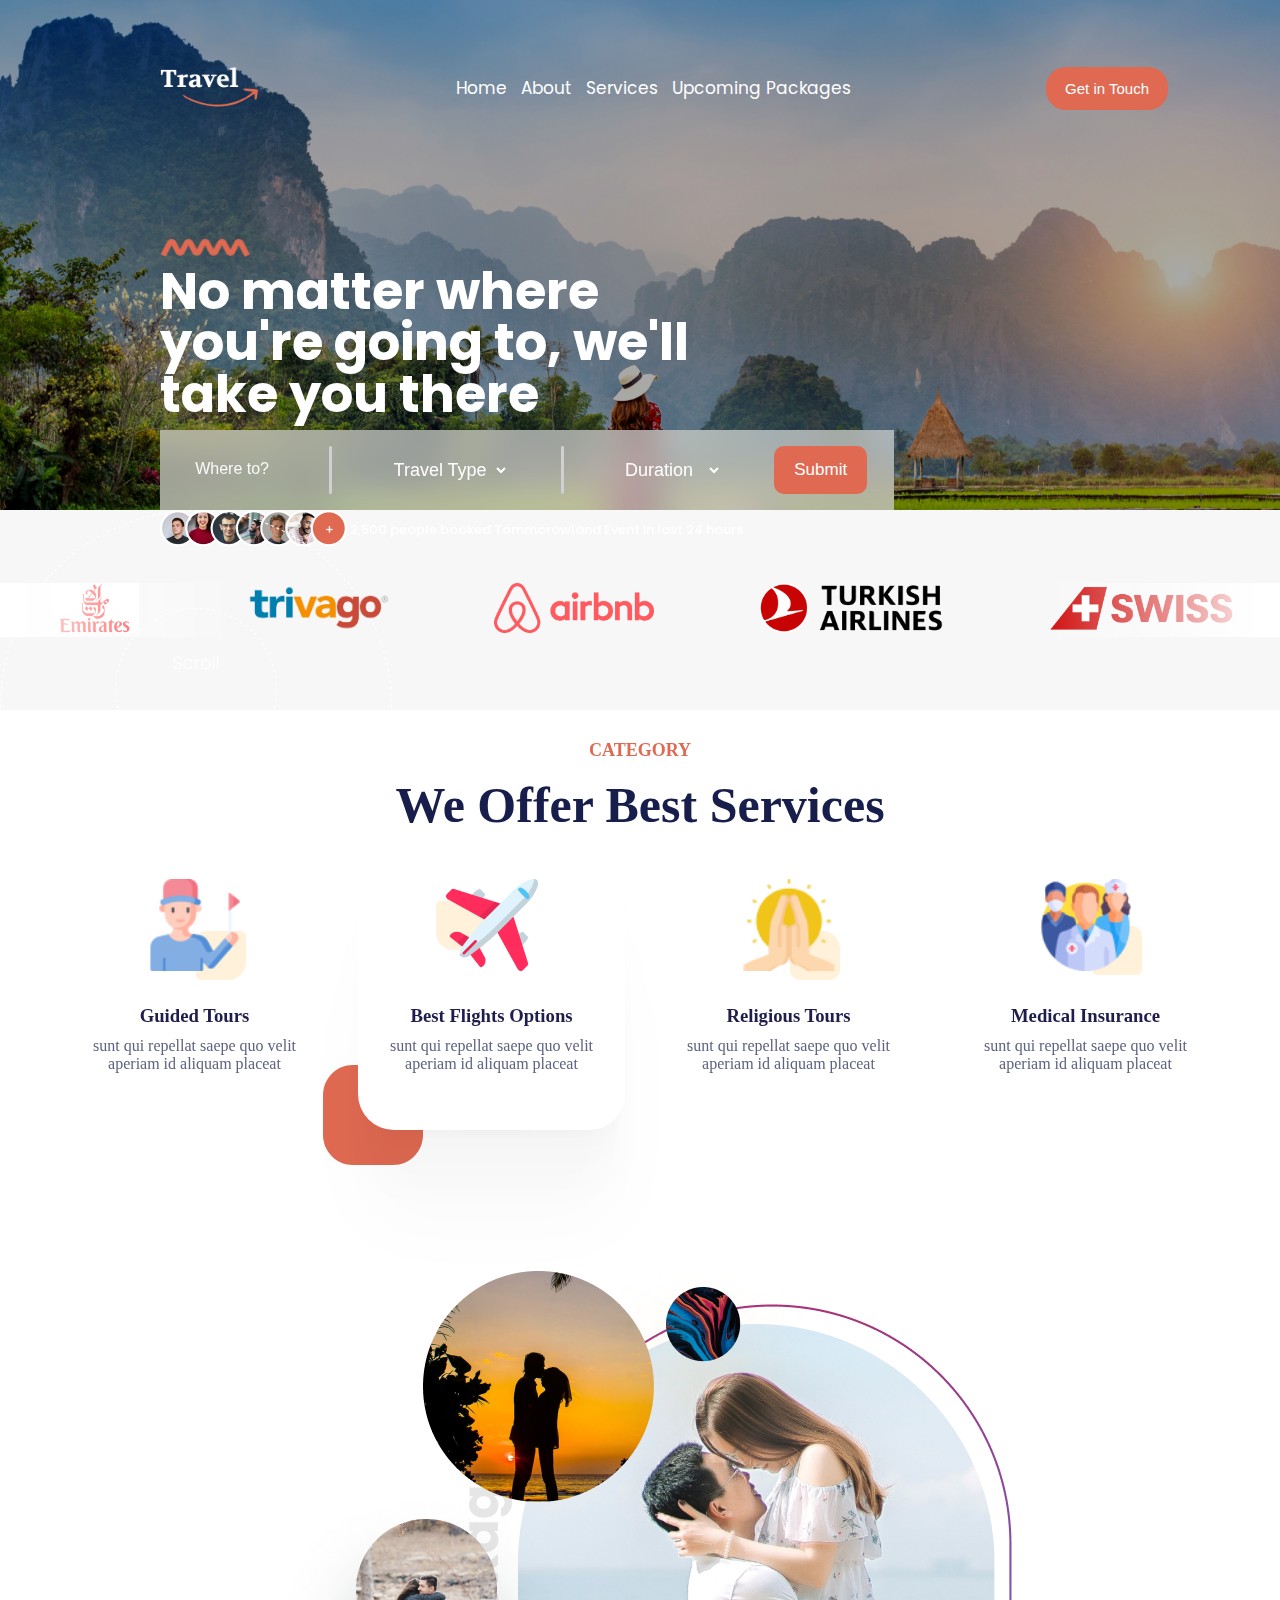
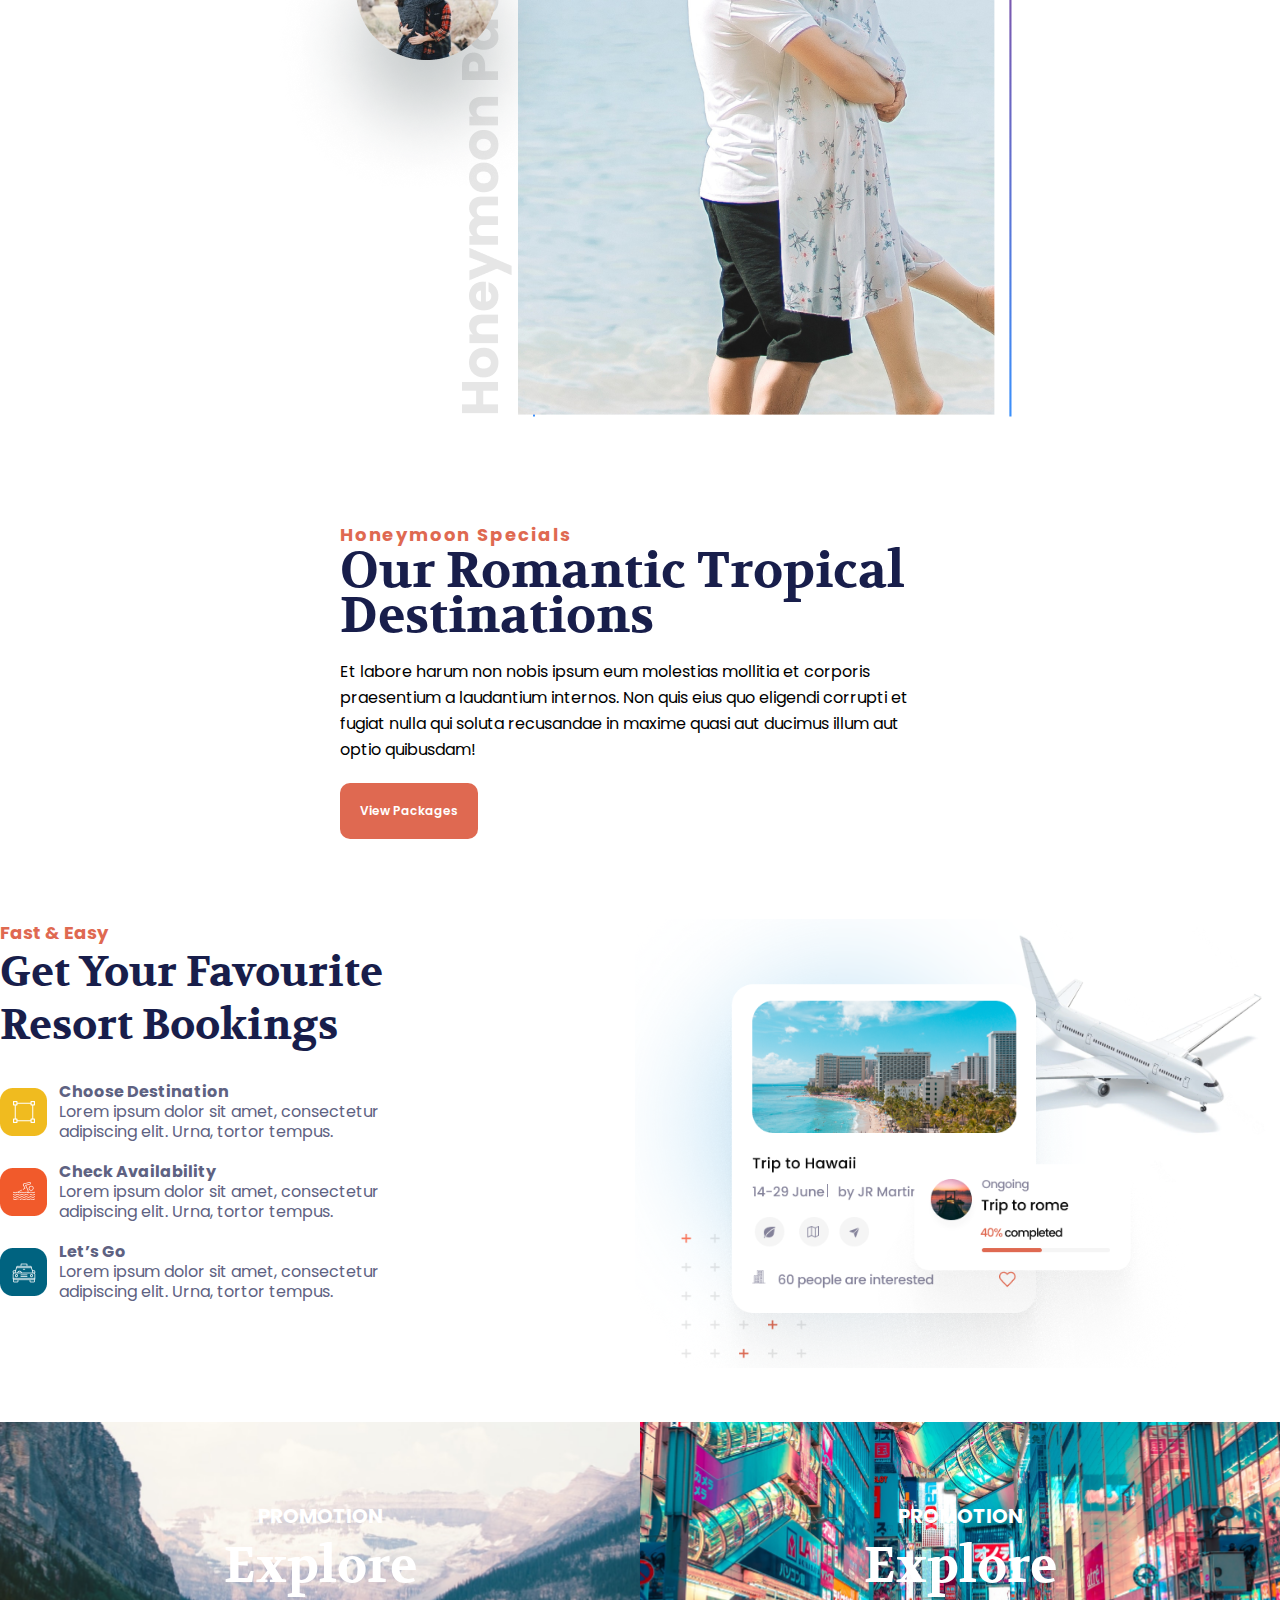
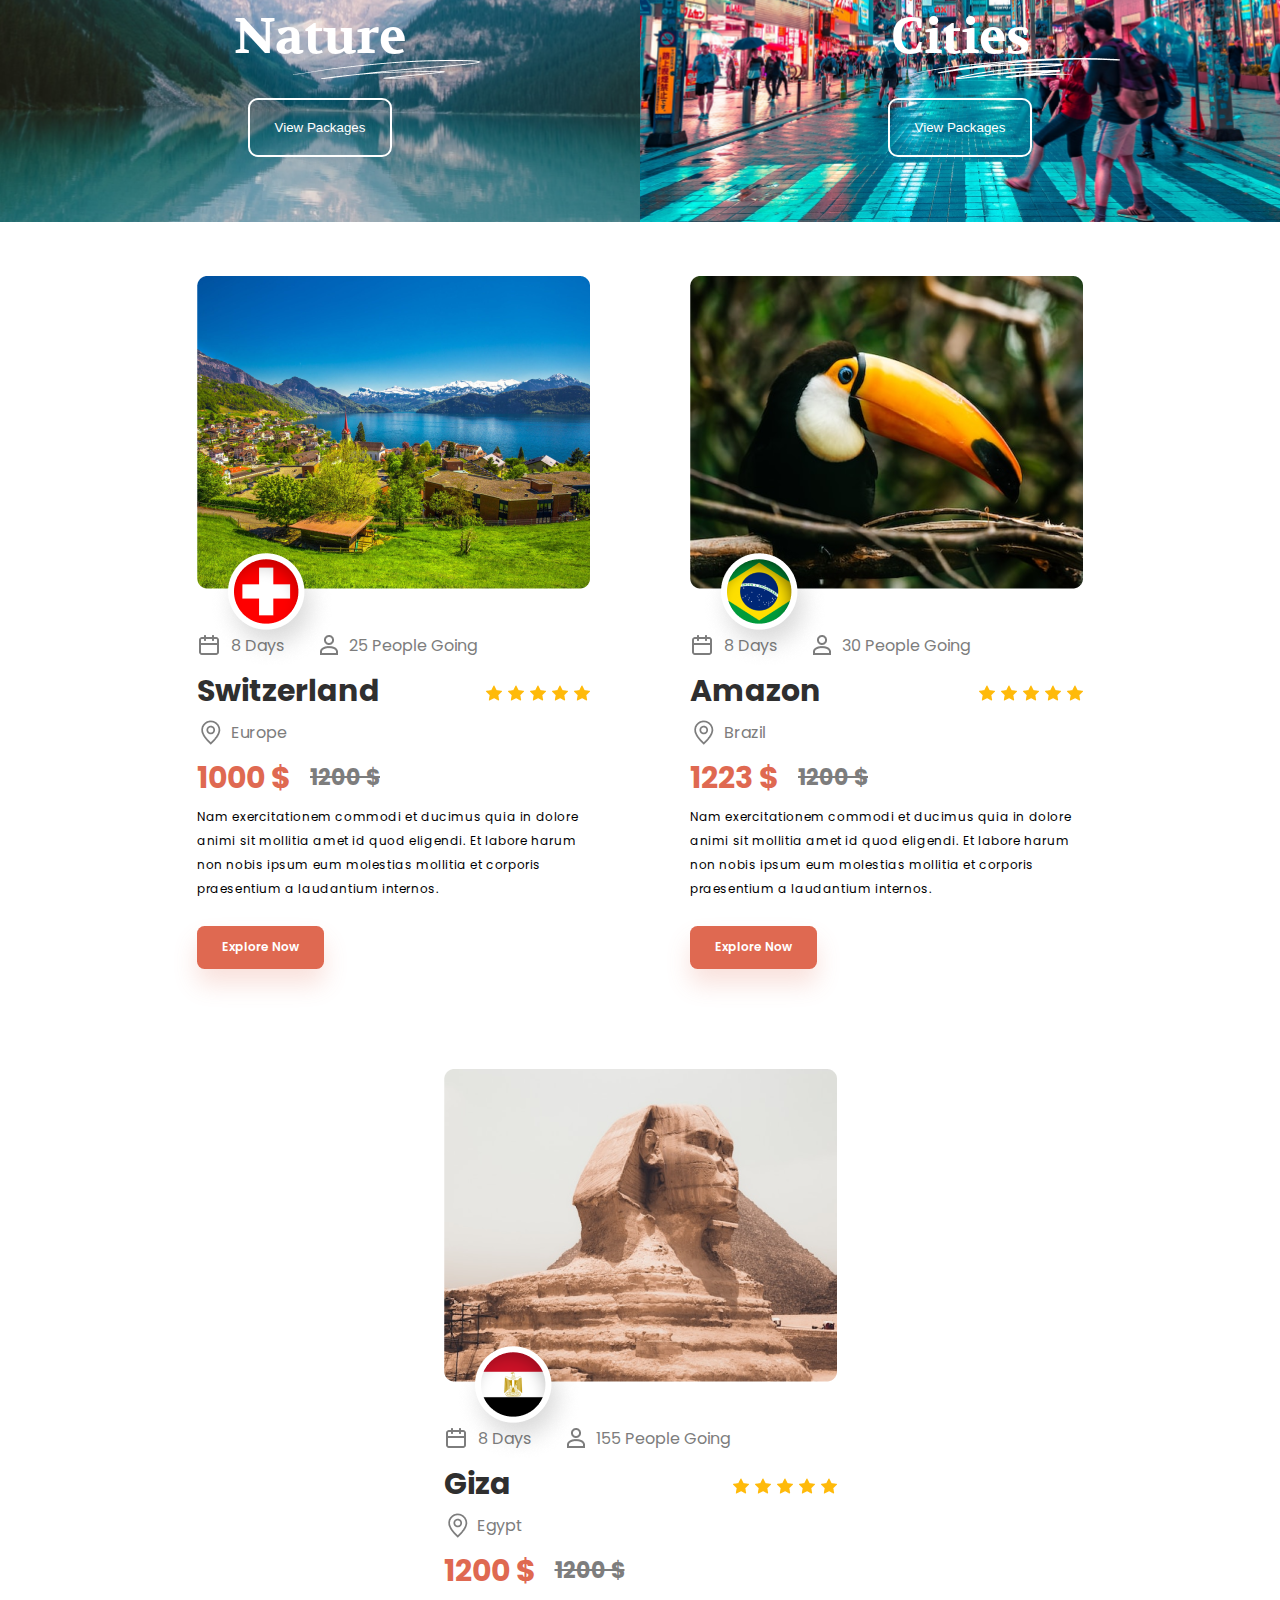
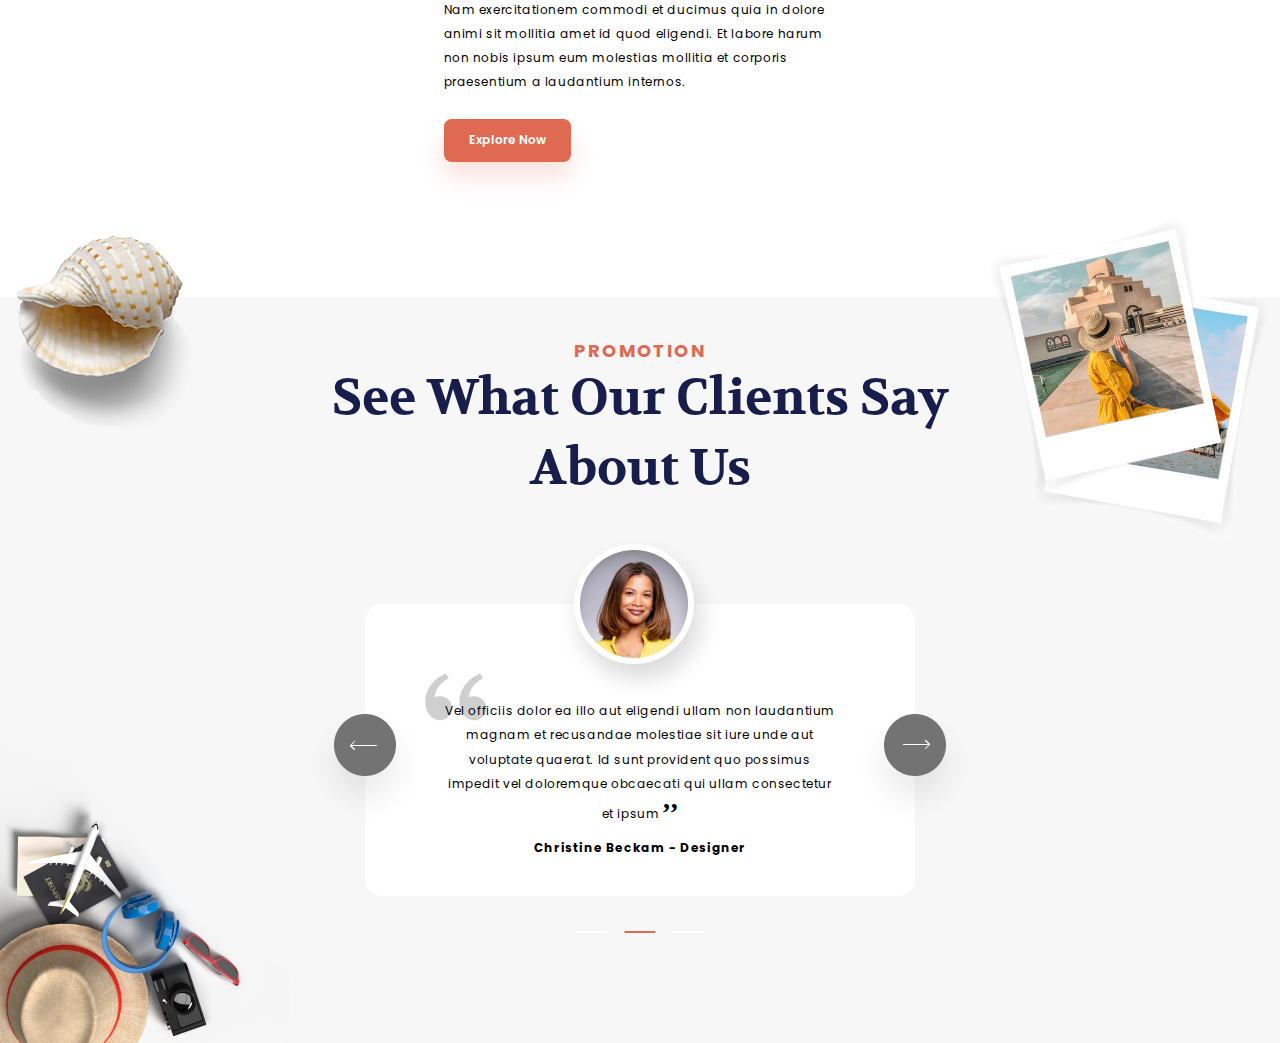
==== index.html @ d6b94268 ""merge confilict about homepage resolved"" ====
<!DOCTYPE html>
<html lang="en">

<head>
  <meta charset="UTF-8" />
  <meta name="viewport" content="width=device-width, initial-scale=1.0" />
  <title>Tour and Travel</title>
  <link rel="stylesheet" href="styles/index.css" />
  <link rel="stylesheet" href="styles/shared.css" />
  <link rel="preconnect" href="https://fonts.googleapis.com" />
  <link href="https://fonts.googleapis.com/css2?family=Poppins:wght@100;400;700&family=Volkhov&display=swap"
    rel="stylesheet" />
</head>

<body>
  <header class="header-container">
    <div class="header-items-container">
      <navbar class="header-navbar">
        <img class="navbar-travel-img" src="images/logo.png" alt="">
        <ul class="navbar-list">
          <li><a href="" class="navbar-writing"> Home </a></li>
          <li><a href="" class="navbar-writing"> About </a></li>
          <li><a href="" class="navbar-writing"> Services </a></li>
          <li><a href="" class="navbar-writing"> Upcoming Packages </a></li>
        </ul>
        <button class="navbar-get-button"> Get in Touch </button>
      </navbar>
      <div class="header-center-container">
        <img class="header-vector-photo" src="images/Vector-1.png" alt="">
        <div class="header-center-writing-container">
          <p class="header-center-writing"> No matter where <br>you're going to,
            we'll <br> take you there
          </p>
        </div>
        <div class="header-selection-container">
          <div>
            <input class="header-selection-input" type="text" placeholder="Where to?">
          </div>
          <img src="images/line001.png" alt="">
          <div>
            <select class="header-selections">
              <option class="header-selection-option"> Travel Type </option>
              <option class="header-selection-option"> Plane </option>
              <option class="header-selection-option"> Bus </option>
              <option class="header-selection-option"> Train </option>
            </select>
          </div>
          <img src="images/line001.png" alt="">
          <div>
            <select class="header-selections">
              <option class="header-selection-option"> Duration </option>
              <option class="header-selection-option"> Weekend </option>
              <option class="header-selection-option"> Week </option>
              <option class="header-selection-option"> Flexible </option>
            </select>
          </div>
          <div>
            <button class="header-submit-button"> Submit </button>
          </div>
        </div>
        <div class="header-profile-photos">
          <div>
            <img class="header-avatar1" src="images/user-avatar2.png" alt="">
            <img class="header-avatar2" src="images/user-avatar3.png" alt="">
            <img class="header-avatar3" src="images/user-avatar4.png" alt="">
            <img class="header-avatar4" src="images/user-avatar1.png"" alt="">
              <img class=" header-avatar5" src="images/user-avatar5.png" alt="">
            <img class="header-avatar6" src="images/user-avatar6.png" alt="">
            <img class="header-avatar7" src="images/user-avatar-emty.png" alt="">
            <img class="header-avatar-plus-photo" src="images/plus.png" alt="">
          </div>
          <div>
            <p class="header-avatar-writing">
              2,500 people booked Tommorowland Event in last 24 hours
            </p>
          </div>
        </div>
      </div>
    </div>
    <div class="header-scroll">
      <img src="images/scroll.png" alt="">
    </div>
  </header>
  <section class="homepage-partners-section">
    <div class="homepage-partners-container">
      <div class="homepage-partners-images">
        <img class="partners-image" src="images/partner-logo3.png" alt="partner-logo3" />
        <img class="partners-image" src="images/partners-logo5.png" alt="partners-logo5" />
        <img class="partners-image" src="images/partner-logo4.png" alt="partner-logo4" />
        <img class="partners-image" src="images/partner-logo1.png" alt="partner-logo1" />
        <img class="partners-image" src="images/partner-logo2.png" alt="partner-logo2" />
      </div>
      <div class="homepage-partners-images">
        <img class="partners-image" src="images/partner-logo3.png" alt="partner-logo3" />
        <img class="partners-image" src="images/partners-logo5.png" alt="partners-logo5" />
        <img class="partners-image" src="images/partner-logo4.png" alt="partner-logo4" />
        <img class="partners-image" src="images/partner-logo1.png" alt="partner-logo1" />
        <img class="partners-image" src="images/partner-logo2.png" alt="partner-logo2" />
      </div>
    </div>
  </section>

  <div class="best-services-container">
    <div class="best-services-title-container">
      <h6 class="best-services-subtitle">CATEGORY</h6>
      <h1 class="best-services-title">We Offer Best Services</h1>
    </div>
    <div class="best-services-all-cards">
      <div class="best-services-card">
        <div class="services-img-box">
          <img class="best-services-image" src="images/homepage-services-human.png" alt="" />
          <div class="best-services-test-div"></div>
        </div>
        <div>
          <h3 class="best-services-img-title">Guided Tours</h3>
          <p class="best-services-p">
            sunt qui repellat saepe quo velit aperiam id aliquam placeat
          </p>
        </div>
      </div>
      <div class="best-services-plane-card">
        <img class="best-services-moon-image" src="images/svg/moon.svg" alt="" />
        <div class="services-img-box">
          <div class="best-services-plane-and-orange">
            <img class="best-services-image" src="images/homepage-services-plane.png" alt="" />
          </div>
          <div class="best-services-plane-div"></div>
        </div>
        <div>
          <h3 class="best-services-img-title">Best Flights Options</h3>
          <p class="best-services-p">
            sunt qui repellat saepe quo velit aperiam id aliquam placeat
          </p>
        </div>
      </div>
      <div class="best-services-card">
        <div class="services-img-box">
          <img class="best-services-image" src="images/homepage-services-hands.png" alt="" />
          <div class="best-services-hands-div"></div>
        </div>
        <div>
          <h3 class="best-services-img-title">Religious Tours</h3>
          <p class="best-services-p">
            sunt qui repellat saepe quo velit aperiam id aliquam placeat
          </p>
        </div>
      </div>
      <div class="best-services-card">
        <div class="services-img-box">
          <img class="best-services-image" src="images/homepage-services-medical.png" alt="" />
          <div class="best-services-medical-div"></div>
        </div>
        <div>
          <h3 class="best-services-img-title">Medical Insurance</h3>
          <p class="best-services-p">
            sunt qui repellat saepe quo velit aperiam id aliquam placeat
          </p>
        </div>
      </div>
    </div>
  </div>
  <section class="section-honeymoon">
    <div class="hm-image">
      <img src="images/Illustration.png" alt="Illustration" />
    </div>
    <div class="hm-content">
      <h5 class="hm-content-subtitle">Honeymoon Specials</h5>
      <h2 class="hm-content-title">
        Our Romantic Tropical <br />
        Destinations
      </h2>
      <p class="hm-content-desc">
        Et labore harum non nobis ipsum eum molestias mollitia et corporis
        praesentium a laudantium internos. Non quis eius quo eligendi corrupti
        et fugiat nulla qui soluta recusandae in maxime quasi aut ducimus
        illum aut optio quibusdam!
      </p>
      <button class="hm-content-btn">View Packages</button>
    </div>
  </section>
  <section class="homepage-favorite-resorts">
    <div class="favorite-resorts-container">
      <div class="favorite-resorts-context">
        <div class="favorite-title-box">
          <h5 class="favorite-top-title">Fast & Easy</h5>
          <h4 class="favorite-title">Get Your Favourite Resort Bookings</h4>
        </div>
        <div class="favorites-contexts-box">
          <div class="favorites-contexts-image">
            <img class="favorite-context-single-image" src="images/value-image-1.png" alt="value-image-1" />
            <div class="favorite-context-text-boxes">
              <h6 class="favorite-subtitle">Choose Destination</h6>
              <p class="favorite-text">
                Lorem ipsum dolor sit amet, consectetur adipiscing elit. Urna,
                tortor tempus.
              </p>
            </div>
          </div>
          <div class="favorites-contexts-image">
            <img class="favorite-context-single-image" src="images/value-image-3.png" alt="value-image-3" />
            <div class="favorite-context-text-boxes">
              <h6 class="favorite-subtitle">Check Availability</h6>
              <p class="favorite-text">
                Lorem ipsum dolor sit amet, consectetur adipiscing elit. Urna,
                tortor tempus.
              </p>
            </div>
          </div>
          <div class="favorites-contexts-image">
            <img class="favorite-context-single-image" src="images/value-image-2.png" alt="value-image-2" />
            <div class="favorite-context-text-boxes">
              <h6 class="favorite-subtitle">Let’s Go</h6>
              <p class="favorite-text">
                Lorem ipsum dolor sit amet, consectetur adipiscing elit. Urna,
                tortor tempus.
              </p>
            </div>
          </div>
        </div>
      </div>
      <div class="favorite-image-box">
        <img class="favorite-plane-img" src="images/book-trip-img.png" alt="book-trip-img" />
      </div>
    </div>
  </section>
  <!-- homepage-explore-section start -->
  <div class="homepage-explore-section">
    <div class="homepage-explore-section-two-img">
      <div class="explore-img">
        <img
          class="explore-background-img"
          src="images/homepage-explore1.png"
        />
        <div class="explore-image-box">
          <div class="pro-exp-nature">
            <h5 class="promotion">PROMOTION</h5>
            <h1 class="exp-nature-text">Explore Nature</h1>
            <div class="paraf">
              <img src="images/explore-section-line-img01.png" />
            </div>
          </div>
          <button class="packages-btn">View Packages</button>
        </div>
      </div>
      <div class="explore-img">
        <img
          class="explore-background-img"
          src="images/homepage-explore2.png"
        />
        <div class="explore-image-box">
          <div class="pro-exp-nature">
            <h5 class="promotion">PROMOTION</h5>
            <h1 class="exp-nature-text">Explore Cities</h1>
            <div class="paraf">
              <img src="images/explore-section-line-img02.png" />
            </div>
          </div>
          <button class="packages-btn">View Packages</button>
        </div>
      </div>
    </div>
  </div>
  <div class="homepage-trending-tour-card-container">
    <div class="trending-packages-card-box">
      <div class="packages-card-images">
        <img class="packages-card-img" src="images/hometour-packages-switzerland.png"
          alt="hometour-packages-switzerland" />
        <img class="packages-card-flag-img" src="images/swiss-flag.png" alt="swiss-flag" />
      </div>
      <div class="packages-card-calender-and-user-box">
        <div class="packages-card-calender-and-user">
          <img src="images/hometour-packages-calender-icon.png" alt="calender-icon" />
          <p>8 Days</p>
        </div>
        <div class="packages-card-calender-and-user">
          <img src="images/hometour-packages-user-icon.png" alt="user-icon" />
          <p>25 People Going</p>
        </div>
      </div>
      <div class="packages-card-place-and-star-box">
        <h4>Switzerland</h4>
        <div class="packages-card-star-box">
          <img src="images/hometour-packages-star-img.png" alt="star-img" />
          <img src="images/hometour-packages-star-img.png" alt="star-img" />
          <img src="images/hometour-packages-star-img.png" alt="star-img" />
          <img src="images/hometour-packages-star-img.png" alt="star-img" />
          <img src="images/hometour-packages-star-img.png" alt="star-img" />
        </div>
      </div>
      <div class="packages-card-location-box">
        <img src="images/hometour-packages-location-icon.png" alt="location-icon" />
        <p>Europe</p>
      </div>
      <div class="packages-card-price-box">
        <h4 class="packages-card-new-price">1000 $</h4>
        <h5 class="packages-card-price">1200 $</h5>
      </div>
      <p class="packages-card-text-box">
        Nam exercitationem commodi et ducimus quia in dolore animi sit
        mollitia amet id quod eligendi. Et labore harum non nobis ipsum eum
        molestias mollitia et corporis praesentium a laudantium internos.
      </p>
      <button class="packages-card-button">Explore Now</button>
    </div>

    <div class="trending-packages-card-box">
      <div class="packages-card-images">
        <img class="packages-card-img" src="images/hometour-packages-brazil.png" alt="hometour-packages-brazil" />
        <img class="packages-card-flag-img" src="images/brazil-flag.png" alt="brazil-flag" />
      </div>
      <div class="packages-card-calender-and-user-box">
        <div class="packages-card-calender-and-user">
          <img src="images/hometour-packages-calender-icon.png" alt="calender-icon" />
          <p>8 Days</p>
        </div>
        <div class="packages-card-calender-and-user">
          <img src="images/hometour-packages-user-icon.png" alt="user-icon" />
          <p>30 People Going</p>
        </div>
      </div>
      <div class="packages-card-place-and-star-box">
        <h4>Amazon</h4>
        <div class="packages-card-star-box">
          <img src="images/hometour-packages-star-img.png" alt="star-img" />
          <img src="images/hometour-packages-star-img.png" alt="star-img" />
          <img src="images/hometour-packages-star-img.png" alt="star-img" />
          <img src="images/hometour-packages-star-img.png" alt="star-img" />
          <img src="images/hometour-packages-star-img.png" alt="star-img" />
        </div>
      </div>
      <div class="packages-card-location-box">
        <img src="images/hometour-packages-location-icon.png" alt="location-icon" />
        <p>Brazil</p>
      </div>
      <div class="packages-card-price-box">
        <h4 class="packages-card-new-price">1223 $</h4>
        <h5 class="packages-card-price">1200 $</h5>
      </div>
      <p class="packages-card-text-box">
        Nam exercitationem commodi et ducimus quia in dolore animi sit
        mollitia amet id quod eligendi. Et labore harum non nobis ipsum eum
        molestias mollitia et corporis praesentium a laudantium internos.
      </p>
      <button class="packages-card-button">Explore Now</button>
    </div>

    <div class="trending-packages-card-box">
      <div class="packages-card-images">
        <img class="packages-card-img" src="images/hometour-packages-eygpt.png" alt="hometour-packages-eygpt" />
        <img class="packages-card-flag-img" src="images/egypt-flag.png" alt="egypt-flag" />
      </div>
      <div class="packages-card-calender-and-user-box">
        <div class="packages-card-calender-and-user">
          <img src="images/hometour-packages-calender-icon.png" alt="calender-icon" />
          <p>8 Days</p>
        </div>
        <div class="packages-card-calender-and-user">
          <img src="images/hometour-packages-user-icon.png" alt="user-icon" />
          <p>155 People Going</p>
        </div>
      </div>
      <div class="packages-card-place-and-star-box">
        <h4>Giza</h4>
        <div class="packages-card-star-box">
          <img src="images/hometour-packages-star-img.png" alt="star-img" />
          <img src="images/hometour-packages-star-img.png" alt="star-img" />
          <img src="images/hometour-packages-star-img.png" alt="star-img" />
          <img src="images/hometour-packages-star-img.png" alt="star-img" />
          <img src="images/hometour-packages-star-img.png" alt="star-img" />
        </div>
      </div>
      <div class="packages-card-location-box">
        <img src="images/hometour-packages-location-icon.png" alt="location-icon" />
        <p>Egypt</p>
      </div>
      <div class="packages-card-price-box">
        <h4 class="packages-card-new-price">1200 $</h4>
        <h5 class="packages-card-price">1200 $</h5>
      </div>
      <p class="packages-card-text-box">
        Nam exercitationem commodi et ducimus quia in dolore animi sit
        mollitia amet id quod eligendi. Et labore harum non nobis ipsum eum
        molestias mollitia et corporis praesentium a laudantium internos.
      </p>
      <button class="packages-card-button">Explore Now</button>
    </div>
  </div>
  </div>
</body>

</html>
<div class="homepage-testimonial-section-container">
  <img class="testimonial-section-seashell-img" src="images/testimonial-section-seashell-img.png"
    alt="testimonial-section-seashell-img" />
  <img class="testimonial-section-photo-img" src="images/testimonial-section-photo-img.png"
    alt="testimonial-section-seashell-img" />
  <img class="testimonial-section-hat-img" src="images/testimonial-section-hat-img.png"
    alt="testimonial-section-hat-img" />

  <div class="testimonial-section-title-box">
    <h5 class="testimonial-title-promotion">PROMOTION</h5>
    <h2 class="testimonial-title-see-what">
      See What Our Clients Say <br />
      About Us
    </h2>
  </div>

  <div class="testimonial-section-box">
    <img class="testimonial-section-pp-img" src="images/testimonial-section-box-pp-img.png" alt="testimonial-pp-img" />
    <img class="testimonial-section-arrow-left-icon" src="images/arrow-leeft-icon.png"
      alt="testimonial-arrow-left-icon" />
    <img class="testimonial-section-arrow-right-icon" src="images/arrow-right-icon.png"
      alt="testimonial-arrow-right-icon" />

    <div class="testimonial-comment-box">
      <img class="testimonial-section-box-quotes" src="images/testimonial-box-quotes.png"
        alt="testimonial-box-quotes" />
      <p class="testimonial-comment-text">
        Vel officiis dolor ea illo aut eligendi ullam non laudantium <br />
        magnam et recusandae molestiae sit iure unde aut <br />
        voluptate quaerat. Id sunt provident quo possimus <br />
        impedit vel doloremque obcaecati qui ullam consectetur <br />
        et ipsum <span>,,</span>
      </p>
      <h6 class="testimonial-comment-commentator">
        Christine Beckam - Designer
      </h6>
    </div>
  </div>

  <img class="testimonial-pagination-img" src="images/testimonial-pagination.png" alt="testimonial-pagination-img" />
</div>
</body>

</html>
---- styles/index.css ----
@keyframes slide {
  from {
    transform: translateX(0);
  }
  to {
    transform: translateX(-100%);
  }
}

.header-container {
  background: url("../images/homepage-background.png");
  background-size: cover;
  width: 100%;
  background-repeat: no-repeat;
  
} 

.header-items-container {
  max-width: 1440px;
  margin: 0 auto;
}

.header-navbar {
  display: flex;
  justify-content: space-between;
  align-items: center;
  max-width: 1278px;
  width: 105%;
  padding-top: 63px;
  gap: 10px;
}

.navbar-list {
  display: flex;
  justify-content: space-between;
}

.navbar-writing {
  color: white;
  text-decoration: none;
  padding: 10px;
  font-size: 20px;
  font-family: "Poppins" , sans-serif;
}

.navbar-writing:hover {
  text-decoration: underline #DF6951 3px;
  font-size: 25px;
}

.navbar-get-button {
  background-color: #DF6951;
  color: white;
  padding: 18px 27px;
  border-radius: 20px;
  font-size: 15px;
  border-style: none;
}

.navbar-get-button:hover {
  background-color: #f7f7f7;
  color: #DF6951;
}

.header-center-container {
  margin-top: 110px;
  width: 70%;
}

.header-vector-photo {
  width: 90px;
  padding: 5px 0;
}

.header-center-writing {
  color: white;
  font-size: clamp(20px,4vw,60px);
  line-height: clamp(25px,4vw,100px);
  font-weight: bold;
  font-family: "Poppins" , sans-serif;
}

.header-selection-container {
  display: flex;
  padding: 15px 5px;
  justify-content: space-around;
  align-items: center;
  background-color:  rgba(243, 243, 243,0.60);
  backdrop-filter: blur(17px);
  width: 118%;
  gap: 15px;
  margin-top: 10px;
}

.header-selections {
  background-color: transparent;
  color: white;
  border: none;
  font-size: 18px;
  border-radius: 1px;
  font-weight: 400;
  padding: 5px 5px;
}

.header-selection-input {
  border: none;
  background-color: transparent;
  opacity: 95%;
  border-radius: 5px;
  color: black;
  padding: 5px 0;
}

.header-selection-input::placeholder{
  color: white;
  text-align: center;
  font-size: 18px;
}

.header-selection-option {
  color: black;
  background-color: rgb(168, 171, 151);
  opacity: 95%;
}

.header-submit-button {
  font-size: 17px;
  color: white;
  background-color: #df6951;
  padding: 10px;
  border-radius: 10px;
  padding: 15px 50px; 
  border-style: none;
}

.header-profile-photos-container {
  display: flex;
  position: relative;
  margin-top: 10px;
}

.header-avatar1 {
  margin-left: 0;
  position: absolute;
}

.header-avatar2 {
  margin-left: 25px;
  position: absolute;
}

.header-avatar3{
  margin-left: 50px;
  position: absolute;
}

.header-avatar4 {
  margin-left: 75px;
  position: absolute;
}

.header-avatar5 {
  margin-left: 100px;
  position: absolute;
}

.header-avatar6 {
  margin-left: 125px;
  position: absolute;
}

.header-avatar7 {
  margin-left: 150px;
  position: absolute;
}

.header-avatar-plus-photo {
  margin-left: 166px;
  margin-top: 16px;
  position: absolute;
}

.header-avatar-writing {
  position: absolute;
  margin-left: 190px;
  margin-top: 10px;
  color: white;
  font-size: 13px;
  font-weight: 500;
  font-family: "Poppins" , sans-serif;
}

.header-scroll{
  position: absolute;
  margin-left: 0;
  margin-bottom: 0;
}

@media screen and (max-width: 1300px) {
  .header-items-container {
    width: 75%;
  }
   
  .header-center-container{
    margin-top: 120px;
    width: 85%;
  }

  .navbar-writing{
    font-size: 17px;
    padding: 7px;
  }

  .navbar-writing:hover{
    font-size: 19px;
  }

  .navbar-get-button {
    font-size: 15px;
    padding: 13px 19px;
  }
   
  .navbar-travel-img{
    max-width: 100%;
    width: 100px;
    height: 50px;
  }

  .header-selection-container {
    width: 90%;
    gap: 4px;
    padding: 16px 3px;
  }

  .header-selection-input::placeholder{
    font-size: 16px;
  }

  .header-selection-input{
    width:90px;
  }
  
  .header-submit-button{
    padding: 14px 20px;
  }
}

@media screen and (max-width: 830px) {
  .header-items-container {
    width: 80%;
  }
  
  .header-center-container {
    margin-top: 125px;
  }

  .navbar-writing{
    font-size: 15px;
    padding: 7px;
  }

  .navbar-writing:hover{
    font-size: 17px;
  }

  .navbar-get-button {
    font-size: 13px;
    padding: 10px 16px;
  }
   
  .navbar-travel-img{
    max-width: 100%;
    width: 80px;
    height: 40px;
  }

  .header-selection-container { 
    width: 90%;
    padding: 12px 2px;
    gap: 3px;
  }
  
  .header-selections{
    font-size: 15px;
  }
  
  .header-selection-input::placeholder{
    font-size: 15px;
  }

  .header-selection-input{
    width:90px;
  }
  
  .header-submit-button{
    padding: 9px 14px;
  }

  .header-avatar-writing{
    font-size: 10px;
  }
}

/*header ends*/
.homepage-partners-section {
  width: 100%;
  height: 200px;
  background-color: #f7f7f7;
  display: flex;
  align-items: center;
  justify-content: center;
}

.homepage-partners-container {
  max-width: 1350px;
  overflow: hidden;
  white-space: nowrap;
  position: relative;
}

.homepage-partners-container:before {
  left: 0;
  background: linear-gradient(to left, rgba(255, 255, 255, 0), white);
}

.homepage-partners-container::after {
  right: 0;
  background: linear-gradient(to right, rgba(255, 255, 255, 0), white);
}

.homepage-partners-container:before,
.homepage-partners-container::after {
  position: absolute;
  top: 0;
  width: 250px;
  height: 250px;
  content: " ";
  z-index: 2;
}

.homepage-partners-container:hover .homepage-partners-images {
  animation-play-state: paused;
}
.homepage-partners-images {
  animation: 10s slide infinite linear;
  display: inline-block;
  gap: 80px;
}

.partners-image {
  height: 50px;
  padding: 0 50px;
}
.best-services-container {
  width: 100%;
  position: relative;
  margin-bottom: 125px;
}

.best-services-title-container {
  margin: 30px auto;
}

.best-services-title {
  color: #181e4b;
  text-align: center;
  font-family: "Volkhov" sans-serif;
  font-size: 50px;
  font-style: normal;
  font-weight: 700;
  line-height: normal;
  text-transform: capitalize;
}

.best-services-subtitle {
  color: #df6951;
  text-align: center;
  font-family: "Poppins" sans-serif;
  font-size: 18px;
  font-style: normal;
  font-weight: 600;
  line-height: normal;
  margin-bottom: 15px;
}

.best-services-card {
  max-width: 267px;
  padding: 15px;
  display: flex;
  flex-direction: column;
  align-items: center;
  justify-content: center;
  border-radius: 36px;
  text-align: center;
  position: relative;
}
.best-services-plane-card {
  max-width: 267px;
  padding: 15px;
  display: flex;
  flex-direction: column;
  align-items: center;
  justify-content: center;
  border-radius: 36px;
  text-align: center;
  position: relative;
  box-shadow: 0px 1.852px 3.148px 0px rgba(0, 0, 0, 0),
    0px 8.148px 6.519px 0px rgba(0, 0, 0, 0.01),
    0px 20px 13px 0px rgba(0, 0, 0, 0.01),
    0px 38.519px 25.481px 0px rgba(0, 0, 0, 0.01),
    0px 64.815px 46.852px 0px rgba(0, 0, 0, 0.02),
    0px 100px 80px 0px rgba(0, 0, 0, 0.02);
  background-color: white;
}

.best-services-p {
  color: #5e6282;
  margin-top: 10px;
  font-size: 16px;
  font-weight: 500;
  height: 78px;
}

.best-services-img-title {
  color: #1e1d4c;
  padding-top: 30px;
}

.card-container {
  max-width: 1350px;
  display: flex;
  align-items: center;
  justify-content: space-evenly;
  gap: 10px;
  box-sizing: border-box;
  margin: 0 auto;
}

.best-services-image {
  width: 92px;
  height: 92px;
  z-index: 0;
  flex-shrink: 0;
}

.services-img-box {
  position: relative;
  z-index: 0;
}

.best-services-test-div {
  width: 50px;
  height: 49px;
  border-radius: 10px 5px 18px 5px;
  background-color: #fff1da;
  position: absolute;
  bottom: -5px;
  right: -5px;
  z-index: -1;
}

.best-services-plane-div {
  width: 50px;
  height: 49px;
  border-radius: 5px 5px 10px 18px;
  background-color: #fff1da;
  position: absolute;
  bottom: 25px;
  left: -10px;
  z-index: -1;
}

.best-services-hands-div {
  width: 50px;
  height: 49px;
  border-radius: 10px 18px 10px 10px;
  background-color: #fff1da;
  position: absolute;
  bottom: -5px;
  right: -5px;
  z-index: -1;
}

.best-services-medical-div {
  width: 50px;
  height: 49px;
  border-radius: 5px 10px 5px 5px;
  background-color: #fff1da;
  position: absolute;
  bottom: 0px;
  right: -10px;
  z-index: -1;
}

.best-services-plane-and-orange {
  position: relative;
  z-index: 0;
}

.best-services-moon-image {
  position: absolute;
  bottom: -35px;
  left: -35px;
  z-index: -1;
}

.best-services-all-cards {
  display: flex;
  gap: 30px;
  justify-content: center;
  position: relative;
  max-width: 1350px;
  margin: auto;
  flex-wrap: wrap;
}

/* best serviceses END*/
.section-honeymoon {
  margin: 50px 0;
  display: flex;
  justify-content: center;
  align-items: center;
  gap: 100px;
  flex-wrap: wrap;
  overflow: hidden;
  padding: 0px 20px;
}

.hm-image > img {
  width: 100%;
}
.hm-content {
  max-width: 600px;
}
.hm-content-subtitle {
  font-family: "Poppins", sans-serif;
  font-weight: 700;
  font-size: 18px;
  line-height: 28px;
  letter-spacing: 1.8px;
  color: #df6951;
}
.hm-content-title {
  font-family: "Volkhov", sans-serif;
  font-size: 50px;
  font-weight: 700;
  line-height: 45px;
  color: #181e4b;
}
.hm-content-desc {
  font-family: "Poppins", sans-serif;
  font-weight: 400;
  font-size: 16px;
  line-height: 26px;
  color: black;
  margin: 20px 0;
}
.hm-content-btn {
  padding: 15px 20px;
  border-radius: 10px;
  background-color: #df6951;
  color: white;
  border-style: none;
  font-family: "Poppins", sans-serif;
  font-weight: 600;
  font-size: 12px;
  line-height: 26px;
}

@media (max-width: 576px) {
  .hm-image > img {
    width: 100%;
  }
  .hm-content {
    max-width: 600px;
  }
  .hm-content-subtitle {
    font-size: 16px;
  }
  .hm-content-title {
    font-size: 40px;
    line-height: 40px;
  }
  .hm-content-desc {
    font-size: 14px;
  }
  .hm-content-btn {
    font-weight: 600;
    font-size: 12px;
    line-height: 26px;
  }
}

@media (max-width: 380px) {
  .hm-image > img {
    width: 100%;
  }
  .hm-content {
    width: 100%;
  }
  .hm-content-subtitle {
    font-size: 10px;
  }
  .hm-content-title {
    font-size: 30px;
  }
  .hm-content-desc {
    font-size: 12px;
  }
  .hm-content-btn {
    padding: 5px 5px;
    font-size: 8px;
  }
}
/* Homepage honeymoon specials END */

.homepage-favorite-resorts {
  display: flex;
  justify-content: center;
  margin: 80px 0 50px 0;
}
.favorite-resorts-container {
  max-width: 1350px;
  display: flex;
  flex: 1;
  justify-content: space-between;
}

.favorites-contexts-box {
  display: flex;
  flex-direction: column;
  justify-content: center;
  gap: 20px;
  max-width: 400px;
}

.favorite-top-title {
  max-width: 450px;
  font-family: "Poppins";
  font-size: 18px;
  font-style: normal;
  font-weight: 700;
  line-height: normal;
  color: #df6951;
}

.favorite-title {
  max-width: 450px;
  font-family: "Volkhov";
  font-size: 42px;
  font-style: normal;
  font-weight: 700;
  line-height: normal;
  text-transform: capitalize;
  padding: 0 0 30px;
  color: #181e4b;
}

.favorites-contexts-image {
  
  display: flex;
  justify-content: space-between;
  align-items: center;
  gap: 12px;
}

.favorite-subtitle {
  display: flex;
  justify-content: space-between;
  align-items: center;
  gap: 20px;
  color: #5e6282;
  font-family: "Poppins";
  font-size: 16px;
  font-style: normal;
  font-weight: 700;
  line-height: 125%;
}

.favorite-text {
  color: #5e6282;
  font-family: "Poppins";
  font-size: 16px;
  font-style: normal;
  font-weight: 400;
  line-height: 125%;
}

@media (max-width: 1050px) {
  .favorite-resorts-container {
    padding: 7px;
    flex-wrap: wrap;
    justify-content: center;
    gap: 35px;
  }
  .favorite-image-box {
    max-width: 645px;
  }
  .favorite-plane-img {
    width: 100%;
  }
}

@media (max-width: 570px) {
  .favorite-top-title {
    font-size: 16px;
  }

  .favorite-title {
    font-size: 30px;
  }
}

@media (max-width: 360px) {
  .favorite-top-title {
    font-size: 10px;
  }

  .favorite-title {
    font-size: 20px;
  }

  .favorite-subtitle {
    font-size: 10px;
  }
  .favorite-text {
    font-size: 10px;
  }

  .favorite-context-single-image {
    width: 30px;
    height: 30px;
  }
}
.homepage-explore-section-two-img {
  display: flex;
  width: 100%;
}
.explore-img {
  flex: 1;
  position: relative;
  width: 100%;
}
.explore-background-img {
  width: 100%;
  height: 400px;
  object-fit: cover;
}

.explore-image-box {
  text-align: center;
  position: absolute;
  top: 50%;
  left: 50%;
  transform: translate(-50%, -50%);
  color: white;
  display: block;
  margin: auto;
  font-weight: bold;
}

.pro-exp-nature {
  position: relative;
  padding: 10px;
}

.packages-btn {
  padding: 20px 25px;
  border-radius: 10px;
  background-color: transparent;
  border: 2px solid white;
  font-weight: 800px;
  color: white;
  margin-top: 15px;
}

.paraf {
  position: absolute;
  right: 0px;
  bottom: 0px;
  padding: 0px;
}

.promotion {
  font-family: "Poppins", sans-serif;
  font-size: 20px;
}

.exp-nature-text {
  font-family: "Volkhov", sans-serif;
  font-size: 50px;
  font-weight: 700;
  line-height: 71px;
}
@media (max-width: 950px) {
  .homepage-explore-section-two-img {
    flex-direction: column;
  }
}


.homepage-trending-tour-packages-conteiner {
  padding: 0 20px;
}
.homepage-trending-tour-title-box {
  margin: auto;
  text-align: center;
  margin-top: 56px;
  max-width: 485px;
}
.trending-tour-title-trendy {
  color: #df6951;
  font-family: "Poppins", sans-serif;
  font-size: 18px;
  font-weight: 700;
  letter-spacing: 1.8px;
}
.trending-tour-title-our-trending {
  color: #181e4b;
  font-family: "Volkhov", serif;
  font-size: 50px;
  font-weight: 700;
  line-height: 70px;
}
.homepage-trending-tour-card-container {
  display: flex;
  justify-content: center;
  gap: 100px;
  flex-wrap: wrap;
  padding: 50px 0;
}
.trending-packages-card-box {
  max-width: 393px;
}
.packages-card-images {
  position: relative;
}
.packages-card-img {
  width: 100%;
}
.packages-card-flag-img {
  position: absolute;
  bottom: -78px;
  left: 10px;
}
.packages-card-calender-and-user-box {
  margin-top: 40px;
  color: #7d7d7d;
  font-family: "Poppins", sans-serif;
  display: flex;
  gap: 35px;
}
.packages-card-calender-and-user {
  display: flex;
  gap: 10px;
  align-items: center;
}
.packages-card-place-and-star-box {
  color: #2f2f2f;
  font-family: "Poppins", sans-serif;
  font-size: 30px;
  font-weight: 700;
  display: flex;
  justify-content: space-between;
  padding-top: 10px;
}
.packages-card-location-box {
  display: flex;
  align-items: center;
  color: #7d7d7d;
  font-family: "Poppins", sans-serif;
  gap: 5.5px;
  padding-top: 4px;
}
.packages-card-price-box {
  display: flex;
  gap: 20px;
  align-items: center;
  padding-top: 8px;
  font-family: "Poppins", sans-serif;
  font-weight: 700;
}
.packages-card-new-price {
  color: #df6951;
  font-size: 30px;
}
.packages-card-price {
  color: #7d7d7d;
  font-size: 22px;
  text-decoration: line-through;
}
.packages-card-text-box {
  color: black;
  font-family: "Poppins", sans-serif;
  font-size: 12px;
  line-height: 24px;
  letter-spacing: 0.6px;
  padding-top: 4px;
  padding-bottom: 25px;
}
.packages-card-button {
  color: white;
  font-family: "Poppins", sans-serif;
  font-size: 12px;
  font-weight: 600;
  background: #df6951;
  border: none;
  border-radius: 7.5px;
  box-shadow: 0px 15px 25px 0px rgba(225, 105, 80, 0.2);
  padding: 12.5px 25px;
}
---- styles/shared.css ----
* {
  margin: 0;
  padding: 0;
  box-sizing: border-box;
}

li {
  list-style-type: none;
}

a {
  text-decoration: none;
  color: inherit;
}

.homepage-testimonial-section-container {
  margin-top: 85px;
  background: rgb(215, 215, 215, 0.2);
  position: relative;
  display: flex;
  flex-direction: column;
  align-items: center;
  padding: 40px;
}
.testimonial-section-seashell-img {
  position: absolute;
  left: 265px;
  top: -78px;
}
.testimonial-section-photo-img {
  position: absolute;
  right: 150px;
  top: -87px;
}
.testimonial-section-hat-img {
  position: absolute;
  left: 0px;
  bottom: 0px;
}
.testimonial-section-title-box {
  text-align: center;
  font-weight: 700;
  padding-bottom: 100px;
  z-index: +1;
}
.testimonial-title-promotion {
  color: #df6951;
  font-family: "Poppins", sans-serif;
  font-size: 18px;
  letter-spacing: 1.8px;
}
.testimonial-title-see-what {
  color: #181e4b;
  font-family: "Volkhov", serif;
  font-size: 50px;
  line-height: 70px;
}
.testimonial-section-box {
  padding: 95px 80px 35px 80px;
  background-color: #fff;
  border-radius: 17px;
  position: relative;
}
.testimonial-section-pp-img {
  position: absolute;
  left: 50%;
  transform: translateX(-50%);
  top: -73px;
}
.testimonial-section-arrow-left-icon {
  position: absolute;
  left: -66px;
}
.testimonial-section-arrow-right-icon {
  position: absolute;
  right: -66px;
}
.testimonial-comment-box {
  position: relative;
  display: flex;
  flex-direction: column;
  align-items: center;
  gap: 10px;
  color: black;
  font-family: "Poppins", sans-serif;
  line-height: 24.5px;
  letter-spacing: 0.6px;
  text-align: center;
}
.testimonial-section-box-quotes {
  position: absolute;
  top: -42px;
  left: -30px;
}
.testimonial-comment-text {
  font-size: 12px;
}
.testimonial-comment-text span {
  font-size: 28px;
  font-weight: 700;
  display: inline-block;
  transform: translateY(-10px);
  font-family: serif;
}
.testimonial-comment-commentator {
  font-size: 12px;
  font-weight: 700;
}
.testimonial-pagination-img {
  padding: 35px 0px 70px 0px;
  z-index: +1;
}
@media (max-width: 575px) {
  .homepage-testimonial-section-container {
    padding: 40px 23px;
  }
  .testimonial-section-seashell-img {
    width: 105px;
    height: 108px;
    top: -39px;
    left: 0px;
  }
  .testimonial-section-photo-img {
    width: 150px;
    height: 170px;
    top: -44px;
  }
  .testimonial-section-hat-img {
    width: 250px;
    height: 240px;
  }
  .testimonial-title-see-what {
    font-size: 25px;
    line-height: 35px;
  }
  .testimonial-section-box {
    padding: 85px 40px 35px 40px;
  }
  .testimonial-comment-box {
    line-height: 14px;
    letter-spacing: 0.1px;
  }
  .testimonial-comment-text {
    font-size: 10px;
  }
}
@media (max-width: 700px) {
  .testimonial-section-arrow-left-icon {
    display: none;
  }
  .testimonial-section-arrow-right-icon {
    display: none;
  }
  .testimonial-section-box {
    background: rgb(255, 255, 255, 0.5);
  }
}
@media (max-width: 1150px) {
  .testimonial-section-seashell-img {
    opacity: 0.7;
  }
  .testimonial-section-photo-img {
    opacity: 0.7;
  }
}
@media (max-width: 1450px) {
  .testimonial-section-seashell-img {
    left: 0;
  }
  .testimonial-section-photo-img {
    right: 0;
  }
}
/*Homepage Tesimonial END*/
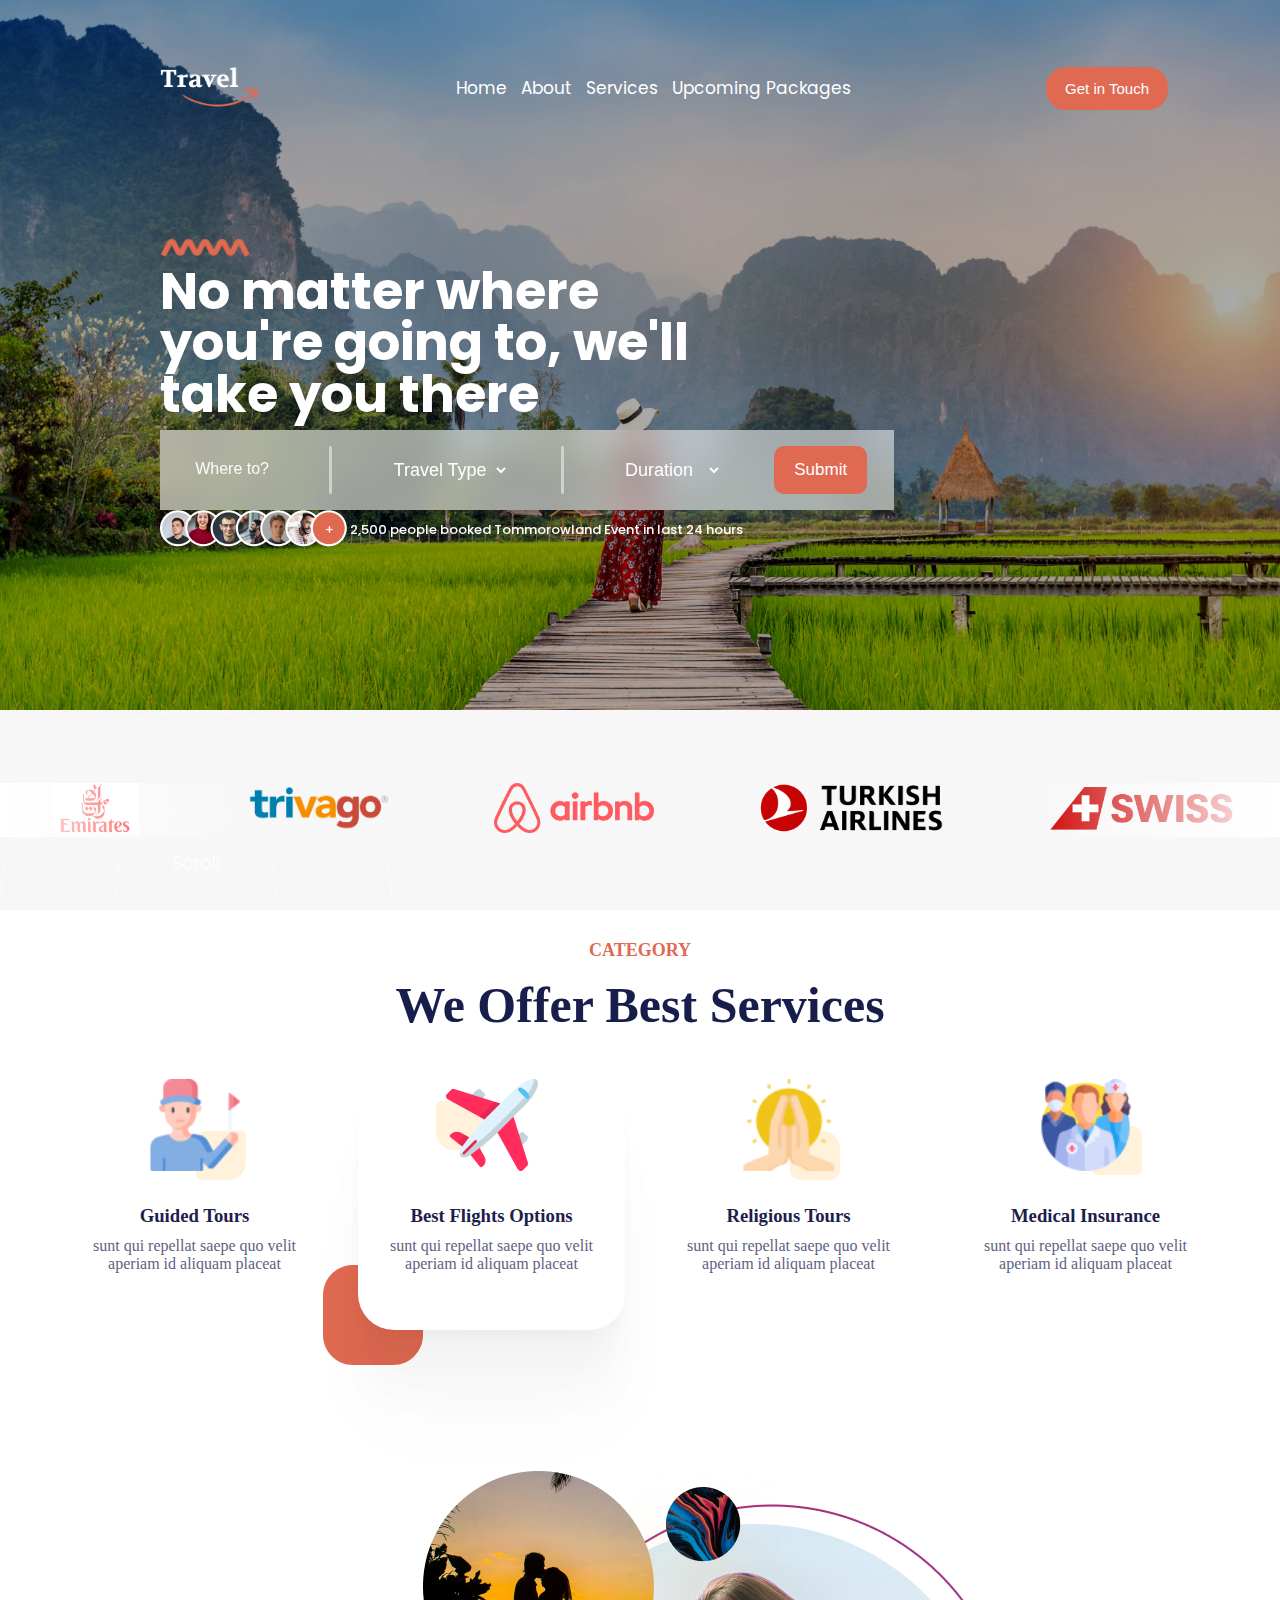
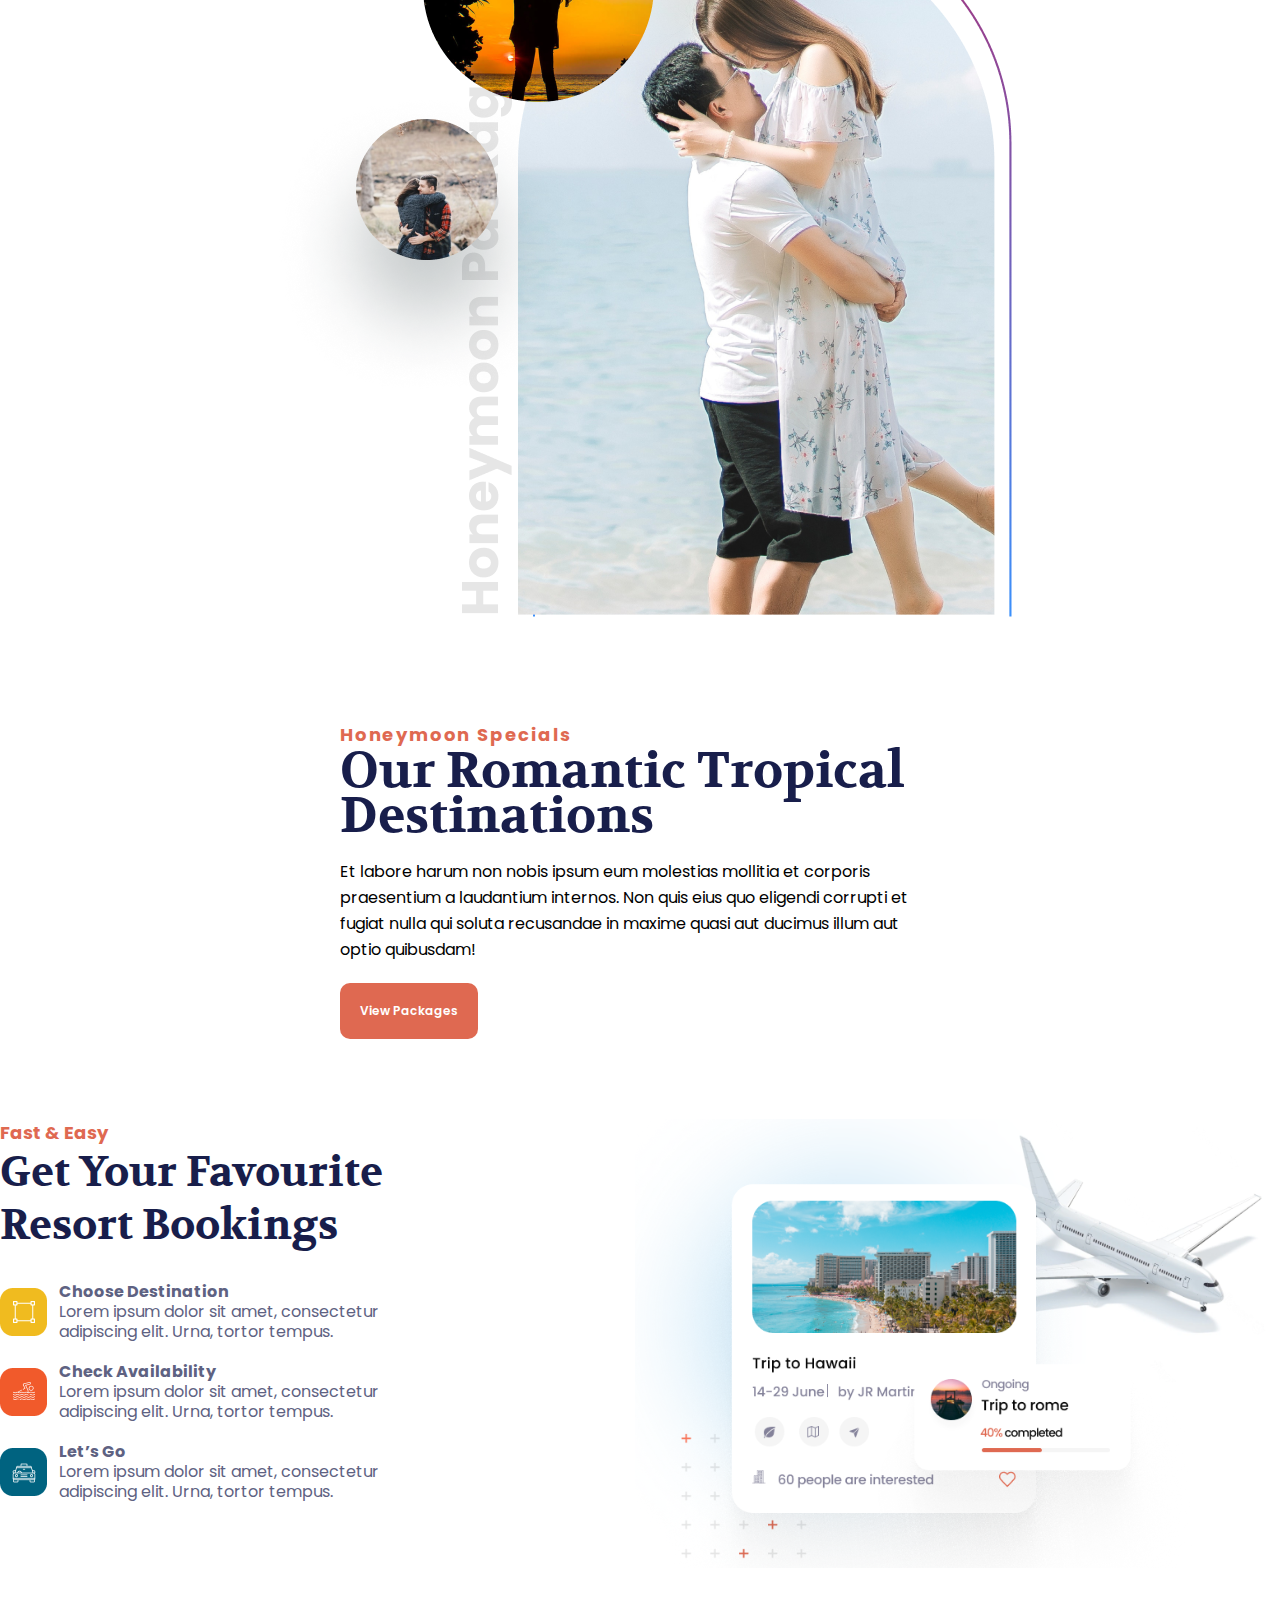
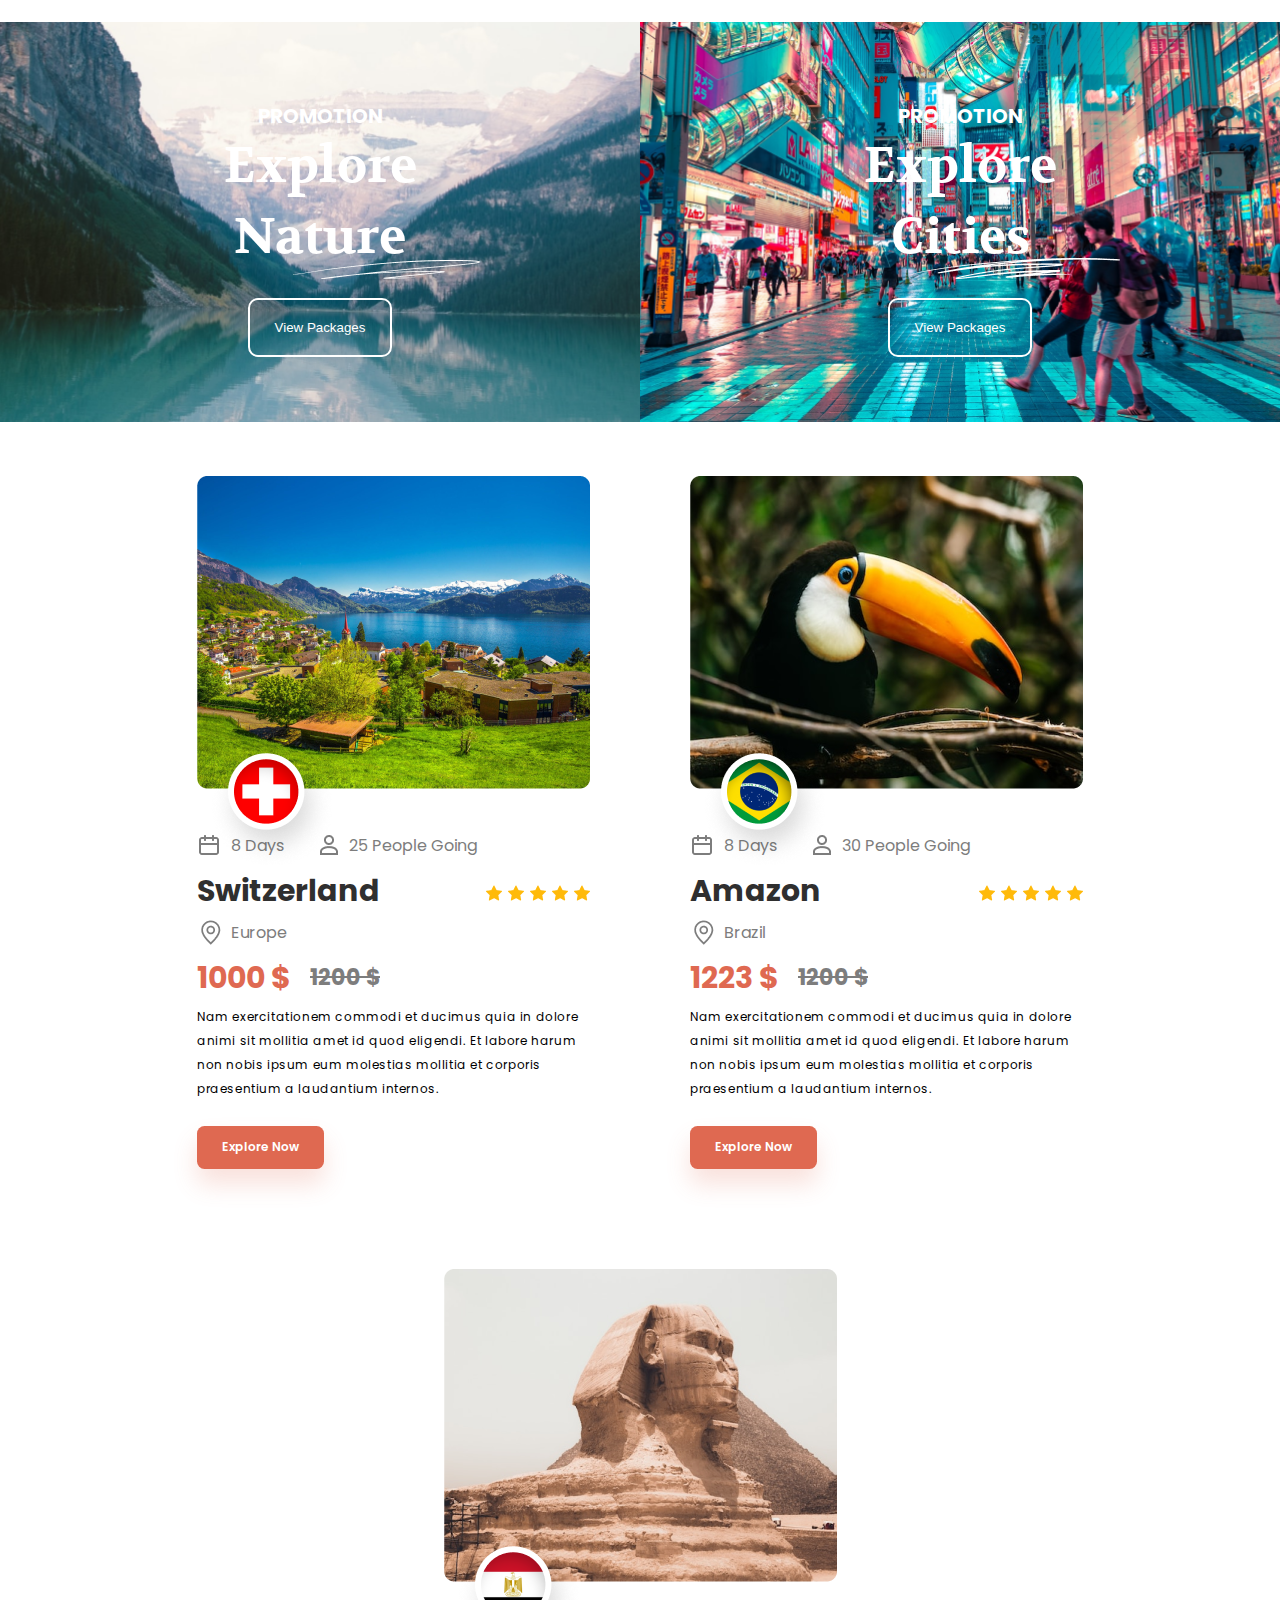
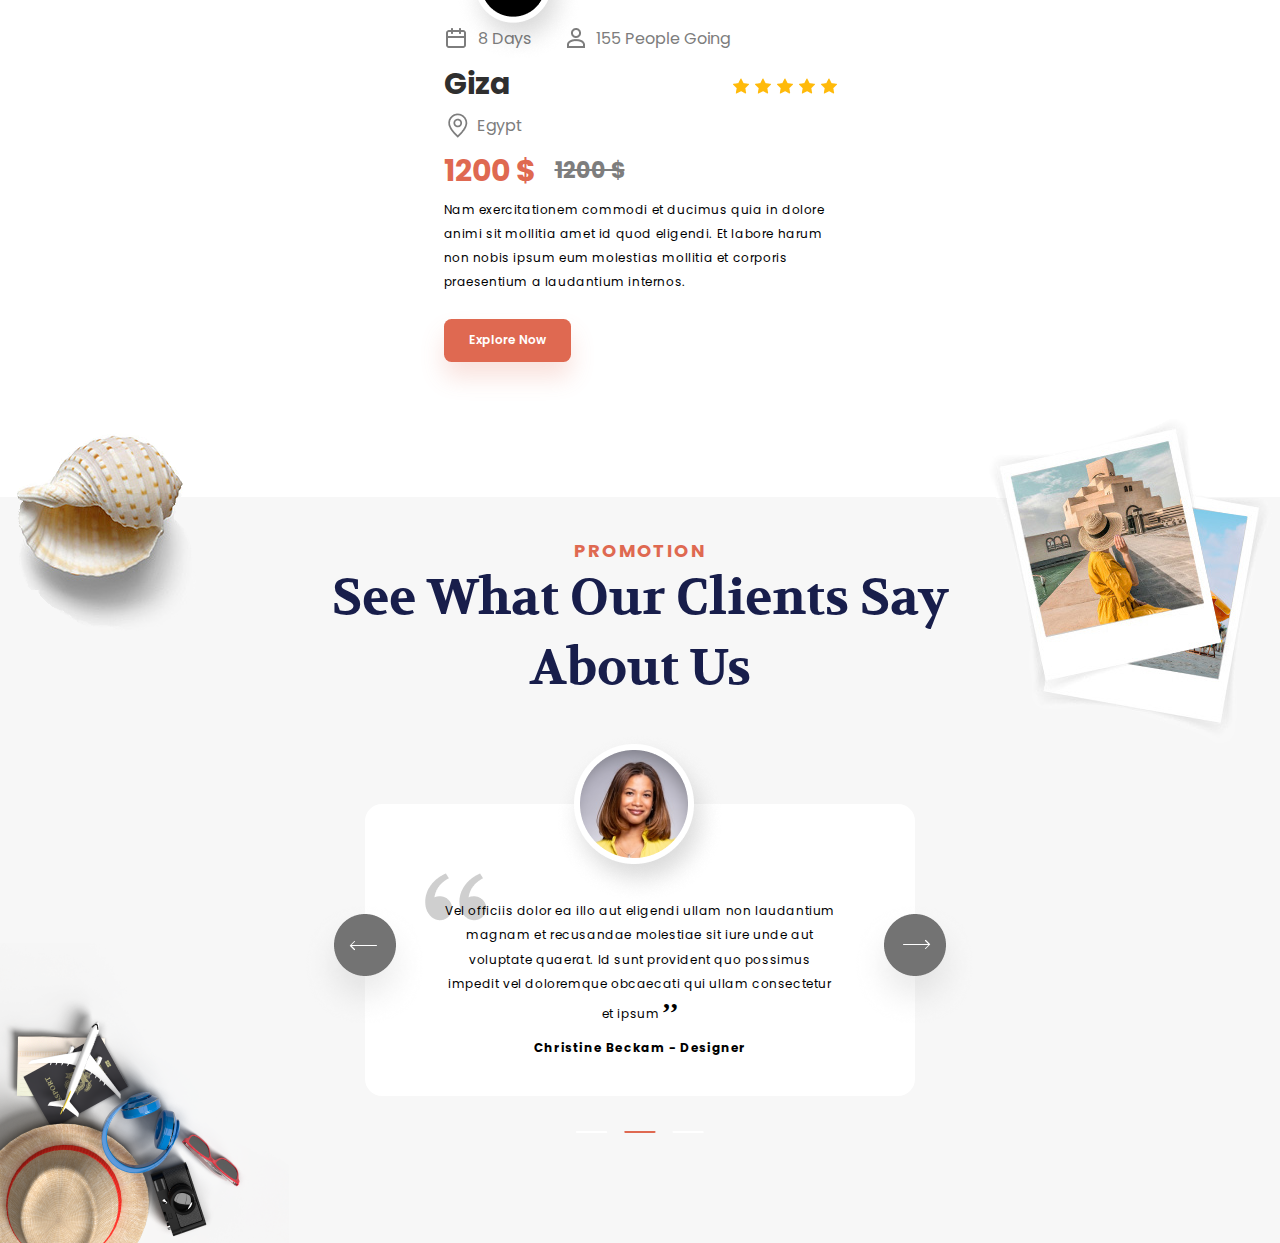
==== commit d123a165: ""problems about header background has been solved"" ====
--- a/index.html
+++ b/index.html
@@ -13,7 +13,7 @@
 </head>
 
 <body>
-  <header class="header-container">
+  <section class="header-container">
     <div class="header-items-container">
       <navbar class="header-navbar">
         <img class="navbar-travel-img" src="images/logo.png" alt="">
@@ -80,7 +80,7 @@
     <div class="header-scroll">
       <img src="images/scroll.png" alt="">
     </div>
-  </header>
+  </section>
   <section class="homepage-partners-section">
     <div class="homepage-partners-container">
       <div class="homepage-partners-images">
--- a/styles/index.css
+++ b/styles/index.css
@@ -10,14 +10,19 @@
 .header-container {
   background: url("../images/homepage-background.png");
   background-size: cover;
-  width: 100%;
+  max-width: 100%;
   background-repeat: no-repeat;
+  height: 100%;
+  background-position: bottom;
   
 } 
 
 .header-items-container {
   max-width: 1440px;
   margin: 0 auto;
+  width: 60%;
+  padding-bottom: 200px;
+
 }
 
 .header-navbar {
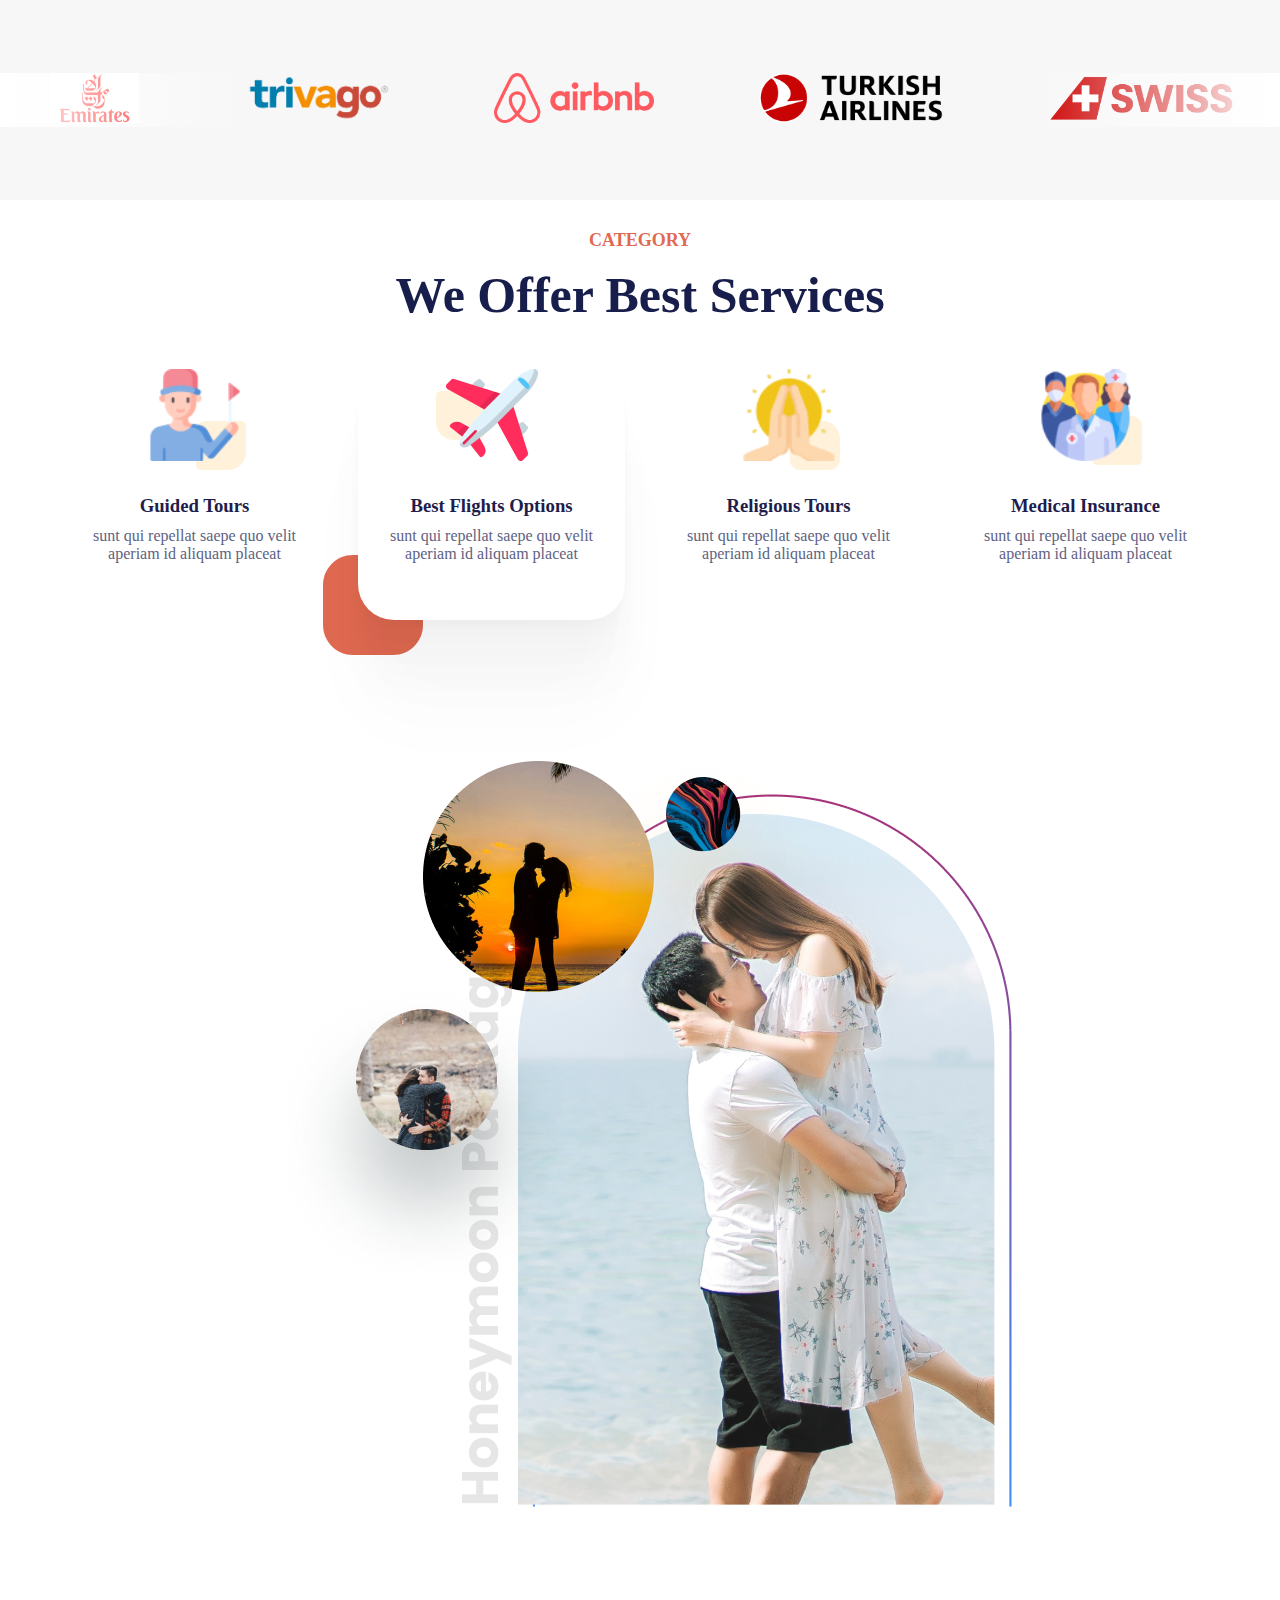
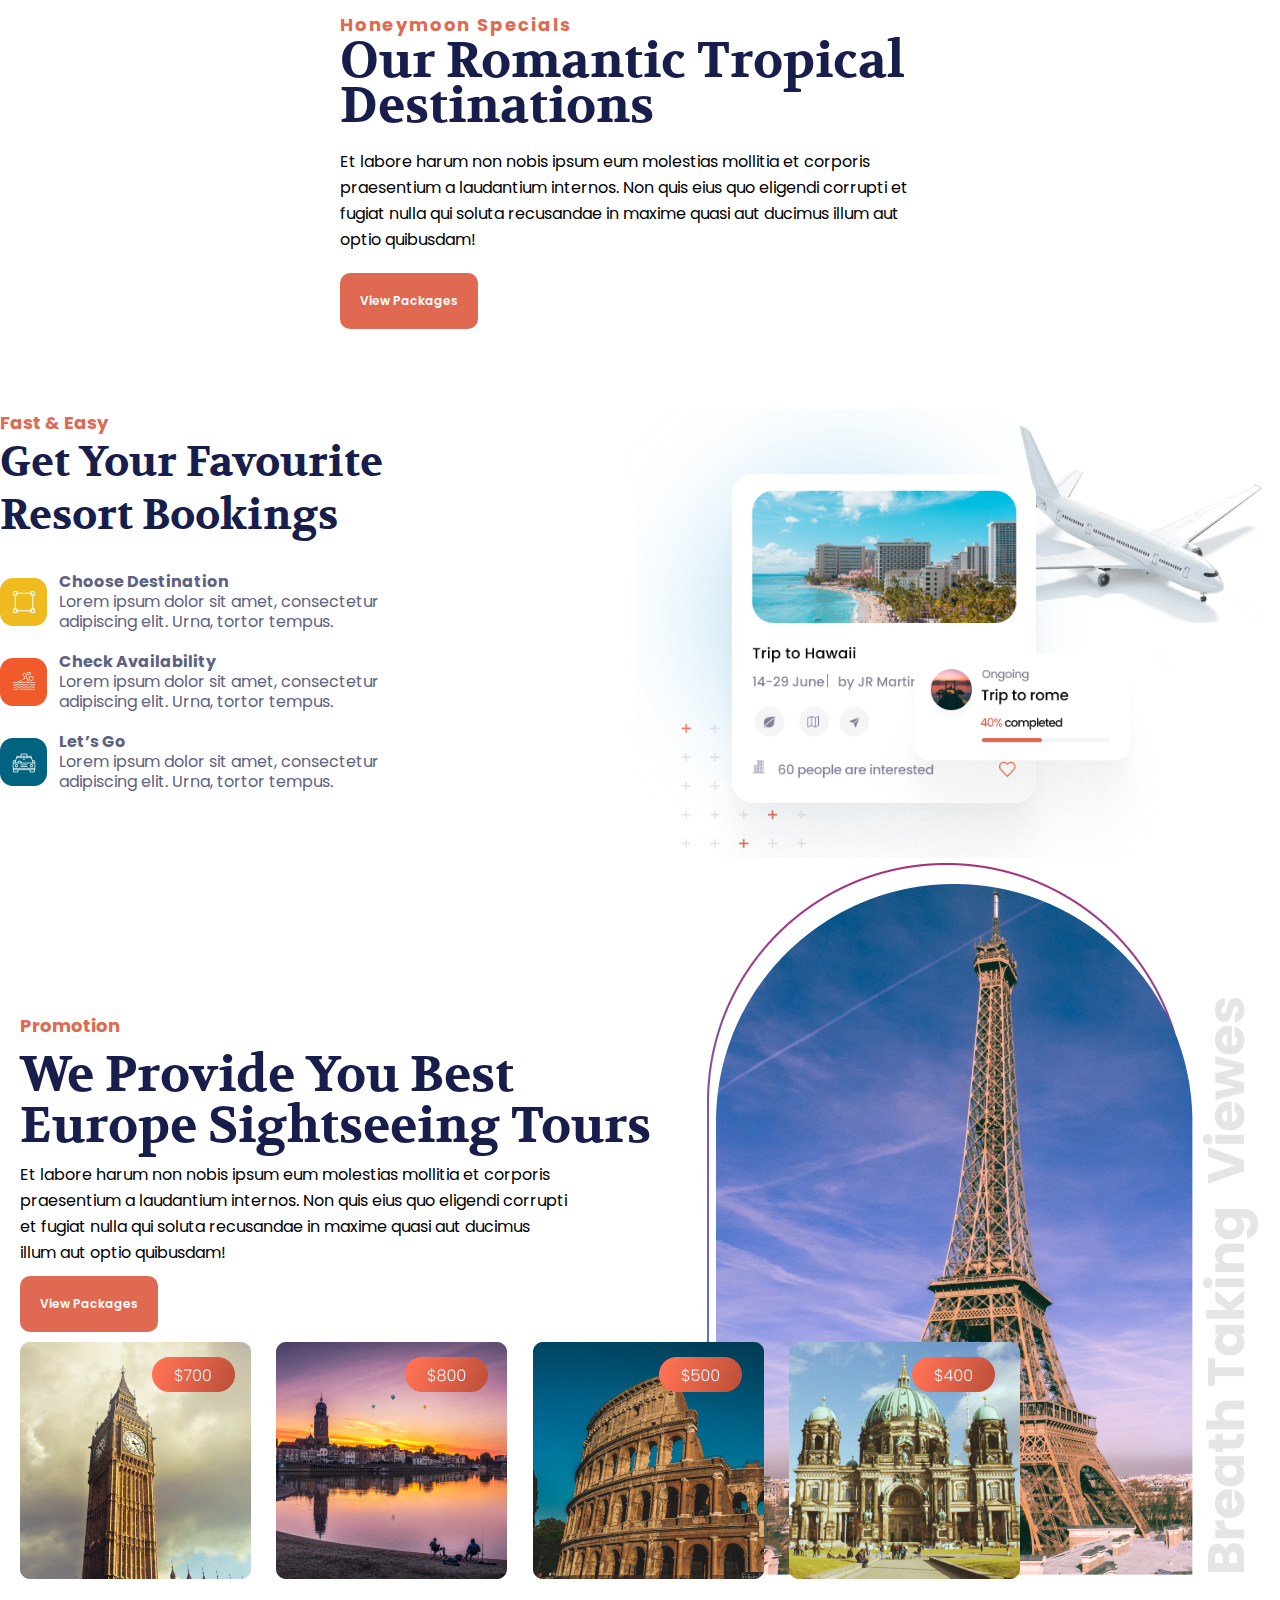
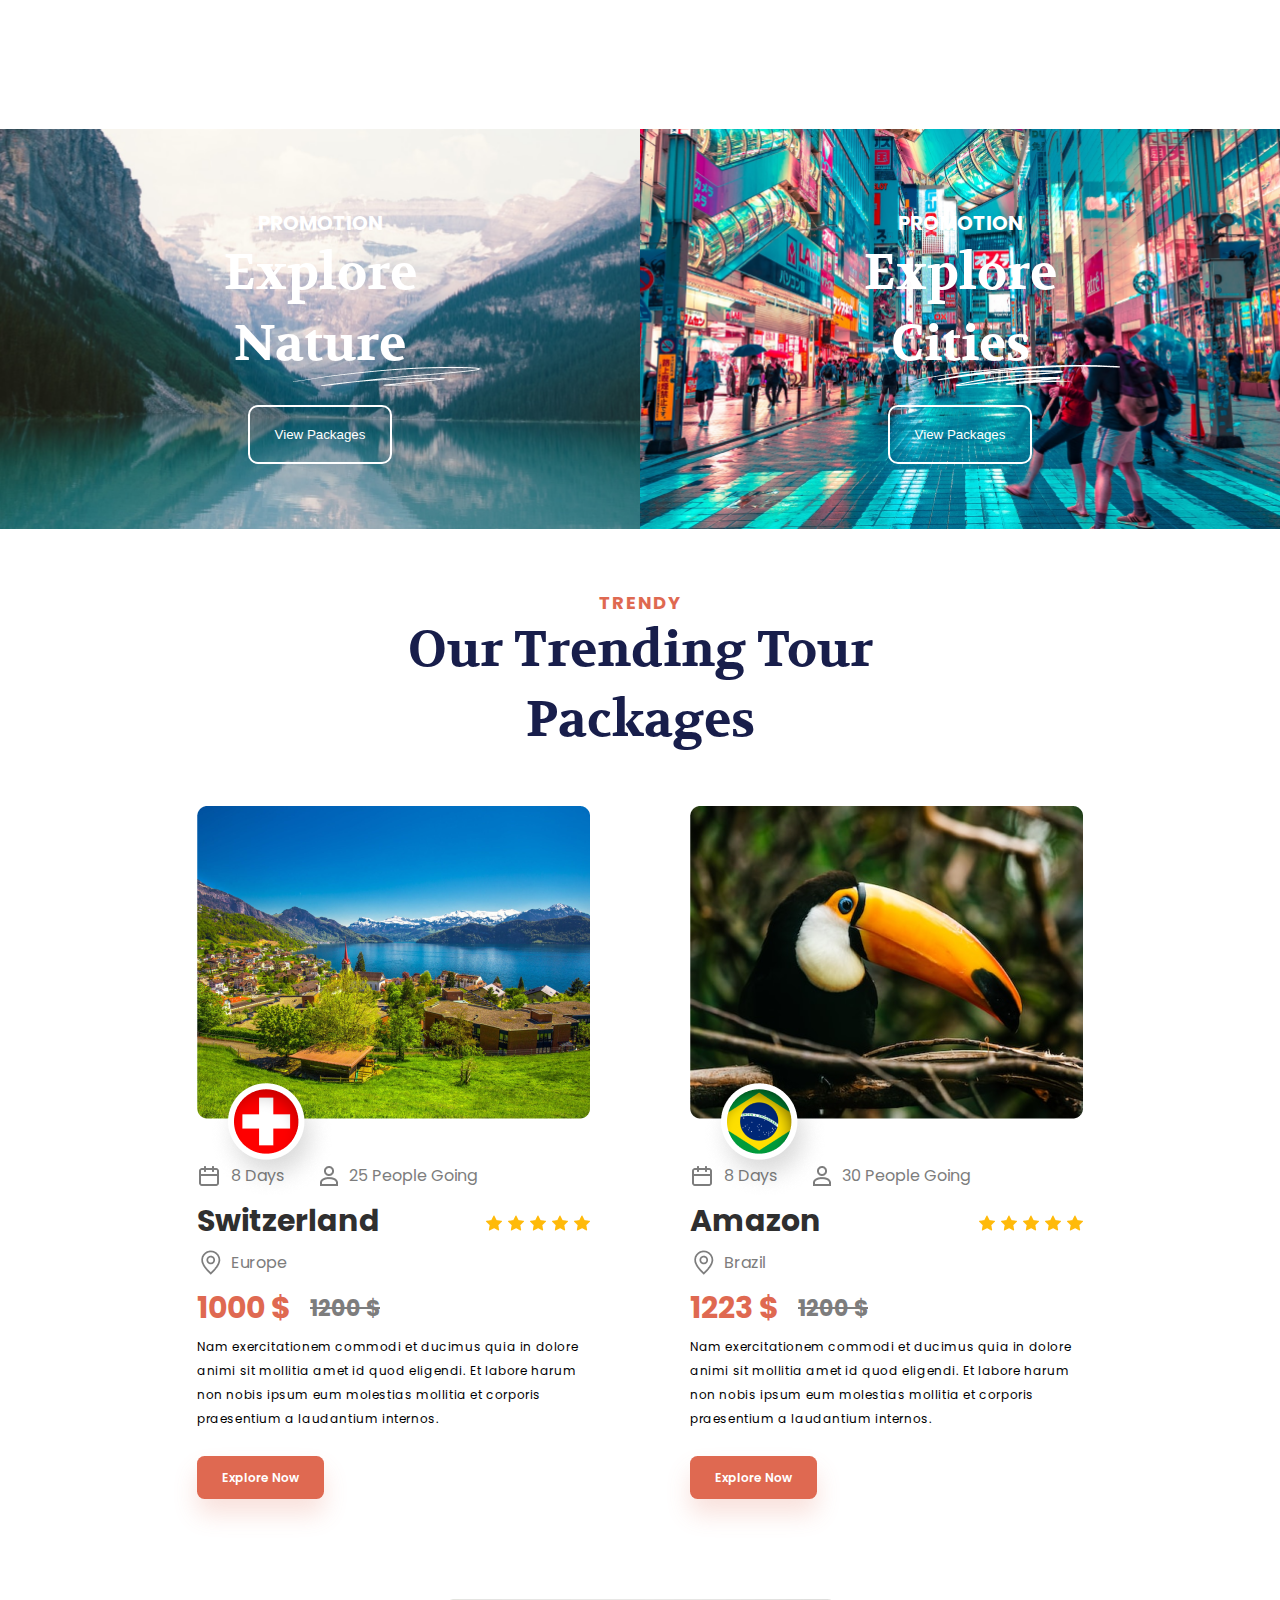
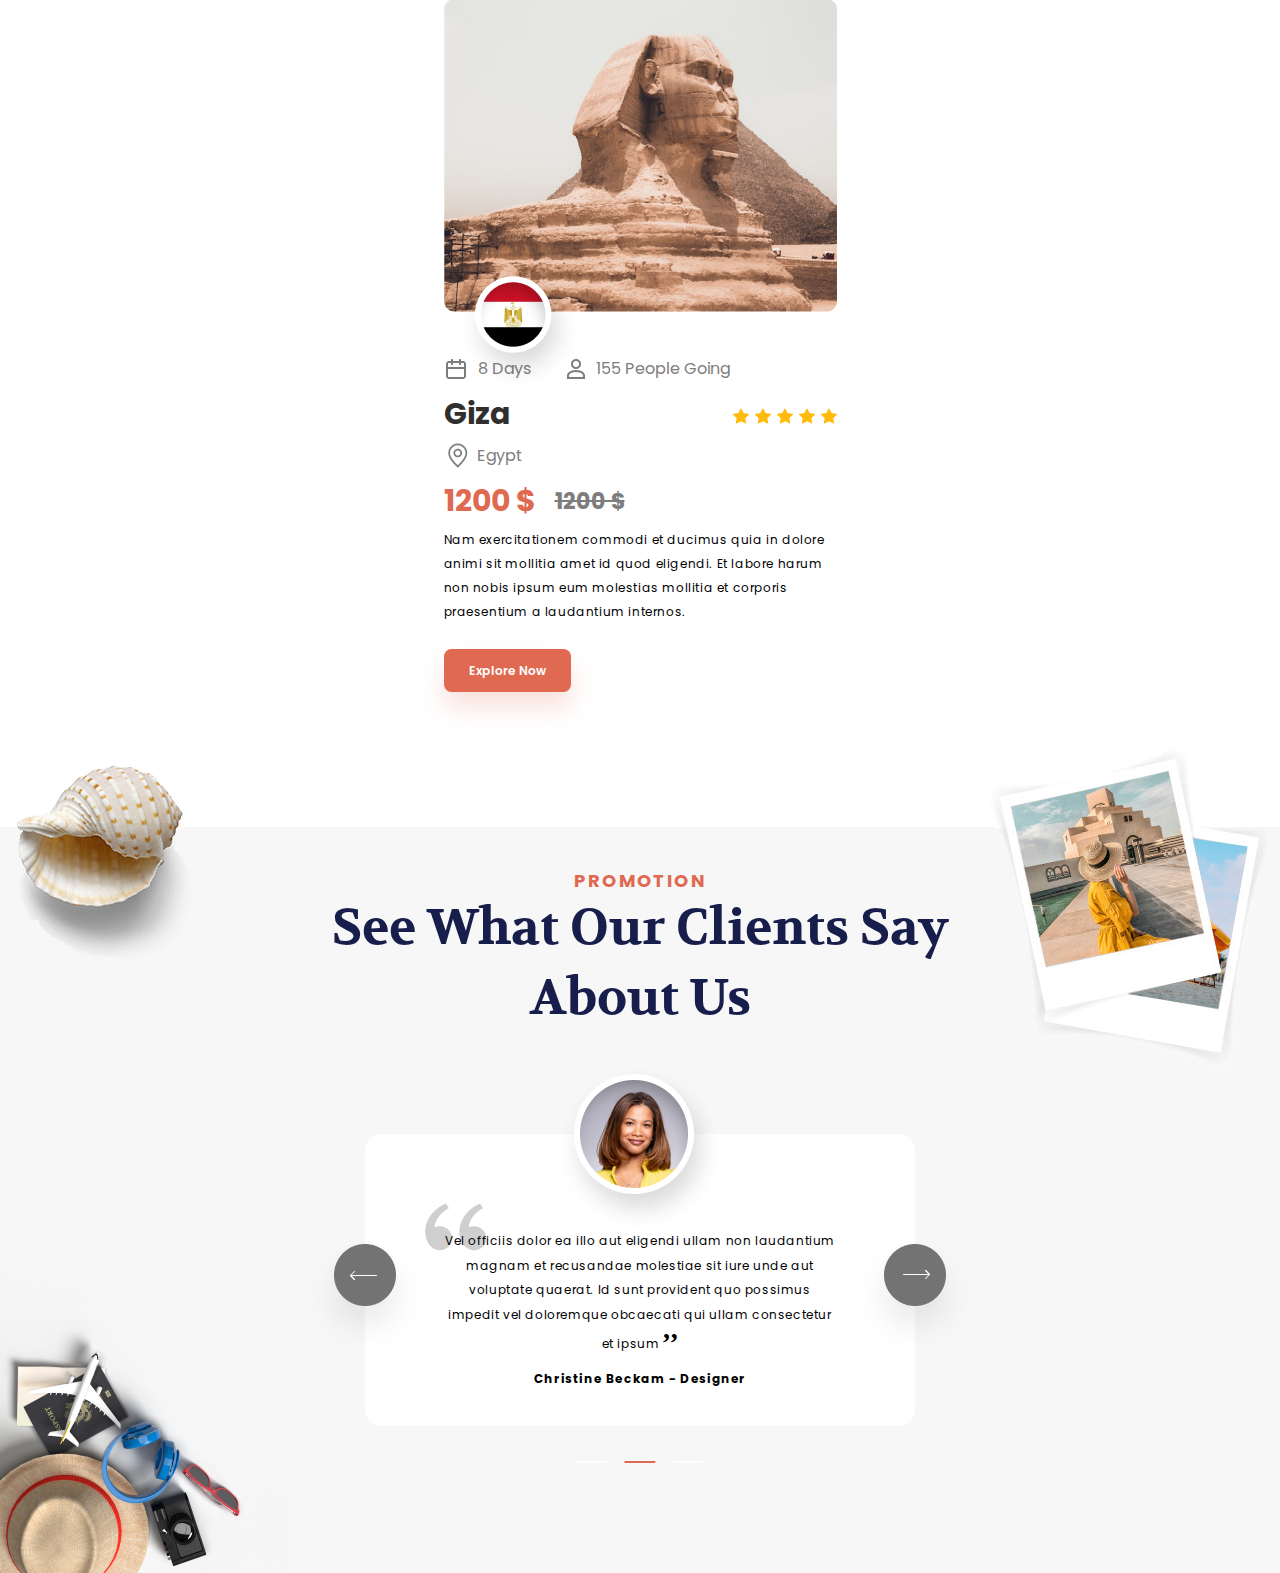
==== commit adb8431e: "Merge pull request #20 from archis-academy/orhan/PR-07-Homepage-Europe-Sightseeing-Tours" ====
--- a/index.html
+++ b/index.html
@@ -1,435 +1,540 @@
 <!DOCTYPE html>
 <html lang="en">
-
-<head>
-  <meta charset="UTF-8" />
-  <meta name="viewport" content="width=device-width, initial-scale=1.0" />
-  <title>Tour and Travel</title>
-  <link rel="stylesheet" href="styles/index.css" />
-  <link rel="stylesheet" href="styles/shared.css" />
-  <link rel="preconnect" href="https://fonts.googleapis.com" />
-  <link href="https://fonts.googleapis.com/css2?family=Poppins:wght@100;400;700&family=Volkhov&display=swap"
-    rel="stylesheet" />
-</head>
-
-<body>
-  <section class="header-container">
-    <div class="header-items-container">
-      <navbar class="header-navbar">
-        <img class="navbar-travel-img" src="images/logo.png" alt="">
-        <ul class="navbar-list">
-          <li><a href="" class="navbar-writing"> Home </a></li>
-          <li><a href="" class="navbar-writing"> About </a></li>
-          <li><a href="" class="navbar-writing"> Services </a></li>
-          <li><a href="" class="navbar-writing"> Upcoming Packages </a></li>
-        </ul>
-        <button class="navbar-get-button"> Get in Touch </button>
-      </navbar>
-      <div class="header-center-container">
-        <img class="header-vector-photo" src="images/Vector-1.png" alt="">
-        <div class="header-center-writing-container">
-          <p class="header-center-writing"> No matter where <br>you're going to,
-            we'll <br> take you there
+  <head>
+    <meta charset="UTF-8" />
+    <meta name="viewport" content="width=device-width, initial-scale=1.0" />
+    <title>Tour and Travel</title>
+    <link rel="stylesheet" href="styles/index.css" />
+    <link rel="stylesheet" href="styles/shared.css" />
+    <link rel="preconnect" href="https://fonts.googleapis.com" />
+
+    <link
+      href="https://fonts.googleapis.com/css2?family=Poppins:wght@100;400;700&family=Volkhov&display=swap"
+      rel="stylesheet"
+    />
+  </head>
+  <body>
+    <section class="homepage-partners-section">
+      <div class="homepage-partners-container">
+        <div class="homepage-partners-images">
+          <img
+            class="partners-image"
+            src="images/partner-logo3.png"
+            alt="partner-logo3"
+          />
+          <img
+            class="partners-image"
+            src="images/partners-logo5.png"
+            alt="partners-logo5"
+          />
+          <img
+            class="partners-image"
+            src="images/partner-logo4.png"
+            alt="partner-logo4"
+          />
+          <img
+            class="partners-image"
+            src="images/partner-logo1.png"
+            alt="partner-logo1"
+          />
+          <img
+            class="partners-image"
+            src="images/partner-logo2.png"
+            alt="partner-logo2"
+          />
+        </div>
+        <div class="homepage-partners-images">
+          <img
+            class="partners-image"
+            src="images/partner-logo3.png"
+            alt="partner-logo3"
+          />
+          <img
+            class="partners-image"
+            src="images/partners-logo5.png"
+            alt="partners-logo5"
+          />
+          <img
+            class="partners-image"
+            src="images/partner-logo4.png"
+            alt="partner-logo4"
+          />
+          <img
+            class="partners-image"
+            src="images/partner-logo1.png"
+            alt="partner-logo1"
+          />
+          <img
+            class="partners-image"
+            src="images/partner-logo2.png"
+            alt="partner-logo2"
+          />
+        </div>
+      </div>
+    </section>
+
+    <div class="best-services-container">
+      <div class="best-services-title-container">
+        <h6 class="best-services-subtitle">CATEGORY</h6>
+        <h1 class="best-services-title">We Offer Best Services</h1>
+      </div>
+      <div class="best-services-all-cards">
+        <div class="best-services-card">
+          <div class="services-img-box">
+            <img
+              class="best-services-image"
+              src="images/homepage-services-human.png"
+              alt=""
+            />
+            <div class="best-services-test-div"></div>
+          </div>
+          <div>
+            <h3 class="best-services-img-title">Guided Tours</h3>
+            <p class="best-services-p">
+              sunt qui repellat saepe quo velit aperiam id aliquam placeat
+            </p>
+          </div>
+        </div>
+        <div class="best-services-plane-card">
+          <img
+            class="best-services-moon-image"
+            src="images/svg/moon.svg"
+            alt=""
+          />
+          <div class="services-img-box">
+            <div class="best-services-plane-and-orange">
+              <img
+                class="best-services-image"
+                src="images/homepage-services-plane.png"
+                alt=""
+              />
+            </div>
+            <div class="best-services-plane-div"></div>
+          </div>
+          <div>
+            <h3 class="best-services-img-title">Best Flights Options</h3>
+            <p class="best-services-p">
+              sunt qui repellat saepe quo velit aperiam id aliquam placeat
+            </p>
+          </div>
+        </div>
+        <div class="best-services-card">
+          <div class="services-img-box">
+            <img
+              class="best-services-image"
+              src="images/homepage-services-hands.png"
+              alt=""
+            />
+            <div class="best-services-hands-div"></div>
+          </div>
+          <div>
+            <h3 class="best-services-img-title">Religious Tours</h3>
+            <p class="best-services-p">
+              sunt qui repellat saepe quo velit aperiam id aliquam placeat
+            </p>
+          </div>
+        </div>
+        <div class="best-services-card">
+          <div class="services-img-box">
+            <img
+              class="best-services-image"
+              src="images/homepage-services-medical.png"
+              alt=""
+            />
+            <div class="best-services-medical-div"></div>
+          </div>
+          <div>
+            <h3 class="best-services-img-title">Medical Insurance</h3>
+            <p class="best-services-p">
+              sunt qui repellat saepe quo velit aperiam id aliquam placeat
+            </p>
+          </div>
+        </div>
+      </div>
+    </div>
+    <section class="section-honeymoon">
+      <div class="hm-image">
+        <img src="images/Illustration.png" alt="Illustration" />
+      </div>
+      <div class="hm-content">
+        <h5 class="hm-content-subtitle">Honeymoon Specials</h5>
+        <h2 class="hm-content-title">
+          Our Romantic Tropical <br />
+          Destinations
+        </h2>
+        <p class="hm-content-desc">
+          Et labore harum non nobis ipsum eum molestias mollitia et corporis
+          praesentium a laudantium internos. Non quis eius quo eligendi corrupti
+          et fugiat nulla qui soluta recusandae in maxime quasi aut ducimus
+          illum aut optio quibusdam!
+        </p>
+        <button class="hm-content-btn">View Packages</button>
+      </div>
+    </section>
+    <section class="homepage-favorite-resorts">
+      <div class="favorite-resorts-container">
+        <div class="favorite-resorts-context">
+          <div class="favorite-title-box">
+            <h5 class="favorite-top-title">Fast & Easy</h5>
+            <h4 class="favorite-title">Get Your Favourite Resort Bookings</h4>
+          </div>
+          <div class="favorites-contexts-box">
+            <div class="favorites-contexts-image">
+              <img src="images/value-image-1.png" alt="value-image-1" />
+              <div class="favorite-context-text-boxes">
+                <h6 class="favorite-subtitle">Choose Destination</h6>
+                <p class="favorite-text">
+                  Lorem ipsum dolor sit amet, consectetur adipiscing elit. Urna,
+                  tortor tempus.
+                </p>
+              </div>
+            </div>
+            <div class="favorites-contexts-image">
+              <img src="images/value-image-3.png" alt="value-image-3" />
+              <div class="favorite-context-text-boxes">
+                <h6 class="favorite-subtitle">Check Availability</h6>
+                <p class="favorite-text">
+                  Lorem ipsum dolor sit amet, consectetur adipiscing elit. Urna,
+                  tortor tempus.
+                </p>
+              </div>
+            </div>
+            <div class="favorites-contexts-image">
+              <img src="images/value-image-2.png" alt="value-image-2" />
+              <div class="favorite-context-text-boxes">
+                <h6 class="favorite-subtitle">Let’s Go</h6>
+                <p class="favorite-text">
+                  Lorem ipsum dolor sit amet, consectetur adipiscing elit. Urna,
+                  tortor tempus.
+                </p>
+              </div>
+            </div>
+          </div>
+        </div>
+        <div class="favorite-image-box">
+          <img src="images/book-trip-img.png" alt="book-trip-img" />
+        </div>
+        </div>
+    </section>
+    <section class="homepage-europe-sightseeing-tours">
+      <div class="hest-container">
+        <div class="hest-text-box">
+          <h4 class="hest-side-heading">Promotion</h4>
+          <h3 class="hest-title">
+            We Provide You Best<br> Europe Sightseeing Tours
+          </h3>
+          <p class="hest-text">
+            Et labore harum non nobis ipsum eum molestias mollitia et
+            corporis <br />
+            praesentium a laudantium internos. Non quis eius quo eligendi
+            corrupti <br />
+            et fugiat nulla qui soluta recusandae in maxime quasi aut
+            ducimus<br />illum aut optio quibusdam!
           </p>
-        </div>
-        <div class="header-selection-container">
-          <div>
-            <input class="header-selection-input" type="text" placeholder="Where to?">
-          </div>
-          <img src="images/line001.png" alt="">
-          <div>
-            <select class="header-selections">
-              <option class="header-selection-option"> Travel Type </option>
-              <option class="header-selection-option"> Plane </option>
-              <option class="header-selection-option"> Bus </option>
-              <option class="header-selection-option"> Train </option>
-            </select>
-          </div>
-          <img src="images/line001.png" alt="">
-          <div>
-            <select class="header-selections">
-              <option class="header-selection-option"> Duration </option>
-              <option class="header-selection-option"> Weekend </option>
-              <option class="header-selection-option"> Week </option>
-              <option class="header-selection-option"> Flexible </option>
-            </select>
-          </div>
-          <div>
-            <button class="header-submit-button"> Submit </button>
-          </div>
-        </div>
-        <div class="header-profile-photos">
-          <div>
-            <img class="header-avatar1" src="images/user-avatar2.png" alt="">
-            <img class="header-avatar2" src="images/user-avatar3.png" alt="">
-            <img class="header-avatar3" src="images/user-avatar4.png" alt="">
-            <img class="header-avatar4" src="images/user-avatar1.png"" alt="">
-              <img class=" header-avatar5" src="images/user-avatar5.png" alt="">
-            <img class="header-avatar6" src="images/user-avatar6.png" alt="">
-            <img class="header-avatar7" src="images/user-avatar-emty.png" alt="">
-            <img class="header-avatar-plus-photo" src="images/plus.png" alt="">
-          </div>
-          <div>
-            <p class="header-avatar-writing">
-              2,500 people booked Tommorowland Event in last 24 hours
-            </p>
+          <button class="hest-bttn">View Packages</button>
+        </div>
+        <div class="hest-images-boxes">
+          <img  src="images/img:touristic/Destination 1.png" alt="Destination1" />
+          <img  src="images/img:touristic/Destination 2.png" alt="Destination2" />
+          <img  src="images/img:touristic/Destination 3.png" alt="Destination3" />
+          <img  src="images/img:touristic/Destination 4.png" alt="Destination4" />
+        </div>
+        <div class="hest-eyfel-box">
+          <img class="hest-eyfel-img" src="images/img:touristic/Illustration.png" alt="Illustration" />
+        </div>
+      </div>
+     
+    </section>
+ <!-- homepage-explore-section start -->
+    <div class="homepage-explore-section">
+      <div class="homepage-explore-section-two-img">
+        <div class="explore-img">
+          <img
+            class="explore-background-img"
+            src="images/homepage-explore1.png"
+          />
+          <div class="explore-image-box">
+            <div class="pro-exp-nature">
+              <h5 class="promotion">PROMOTION</h5>
+              <h1 class="exp-nature-text">Explore Nature</h1>
+              <div class="paraf">
+                <img src="images/explore-section-line-img01.png" />
+              </div>
+            </div>
+            <button class="packages-btn">View Packages</button>
+          </div>
+        </div>
+        <div class="explore-img">
+          <img
+            class="explore-background-img"
+            src="images/homepage-explore2.png"
+          />
+          <div class="explore-image-box">
+            <div class="pro-exp-nature">
+              <h5 class="promotion">PROMOTION</h5>
+              <h1 class="exp-nature-text">Explore Cities</h1>
+              <div class="paraf">
+                <img src="images/explore-section-line-img02.png" />
+              </div>
+            </div>
+            <button class="packages-btn">View Packages</button>
           </div>
         </div>
       </div>
     </div>
-    <div class="header-scroll">
-      <img src="images/scroll.png" alt="">
+
+    <!-- homepage-explore-section end -->
+    <div class="homepage-trending-tour-packages-conteiner">
+      <div class="homepage-trending-tour-title-box">
+        <h5 class="trending-tour-title-trendy">TRENDY</h5>
+        <h2 class="trending-tour-title-our-trending">
+          Our Trending Tour <br />
+          Packages
+        </h2>
+      </div>
+
+      <div class="homepage-trending-tour-card-container">
+        <div class="trending-packages-card-box">
+          <div class="packages-card-images">
+            <img
+              class="packages-card-img"
+              src="images/hometour-packages-switzerland.png"
+              alt="hometour-packages-switzerland"
+            />
+            <img
+              class="packages-card-flag-img"
+              src="images/swiss-flag.png"
+              alt="swiss-flag"
+            />
+          </div>
+          <div class="packages-card-calender-and-user-box">
+            <div class="packages-card-calender-and-user">
+              <img
+                src="images/hometour-packages-calender-icon.png"
+                alt="calender-icon"
+              />
+              <p>8 Days</p>
+            </div>
+            <div class="packages-card-calender-and-user">
+              <img
+                src="images/hometour-packages-user-icon.png"
+                alt="user-icon"
+              />
+              <p>25 People Going</p>
+            </div>
+          </div>
+          <div class="packages-card-place-and-star-box">
+            <h4>Switzerland</h4>
+            <div class="packages-card-star-box">
+              <img src="images/hometour-packages-star-img.png" alt="star-img" />
+              <img src="images/hometour-packages-star-img.png" alt="star-img" />
+              <img src="images/hometour-packages-star-img.png" alt="star-img" />
+              <img src="images/hometour-packages-star-img.png" alt="star-img" />
+              <img src="images/hometour-packages-star-img.png" alt="star-img" />
+            </div>
+          </div>
+          <div class="packages-card-location-box">
+            <img
+              src="images/hometour-packages-location-icon.png"
+              alt="location-icon"
+            />
+            <p>Europe</p>
+          </div>
+          <div class="packages-card-price-box">
+            <h4 class="packages-card-new-price">1000 $</h4>
+            <h5 class="packages-card-price">1200 $</h5>
+          </div>
+          <p class="packages-card-text-box">
+            Nam exercitationem commodi et ducimus quia in dolore animi sit
+            mollitia amet id quod eligendi. Et labore harum non nobis ipsum eum
+            molestias mollitia et corporis praesentium a laudantium internos.
+          </p>
+          <button class="packages-card-button">Explore Now</button>
+        </div>
+
+        <div class="trending-packages-card-box">
+          <div class="packages-card-images">
+            <img
+              class="packages-card-img"
+              src="images/hometour-packages-brazil.png"
+              alt="hometour-packages-brazil"
+            />
+            <img
+              class="packages-card-flag-img"
+              src="images/brazil-flag.png"
+              alt="brazil-flag"
+            />
+          </div>
+          <div class="packages-card-calender-and-user-box">
+            <div class="packages-card-calender-and-user">
+              <img
+                src="images/hometour-packages-calender-icon.png"
+                alt="calender-icon"
+              />
+              <p>8 Days</p>
+            </div>
+            <div class="packages-card-calender-and-user">
+              <img
+                src="images/hometour-packages-user-icon.png"
+                alt="user-icon"
+              />
+              <p>30 People Going</p>
+            </div>
+          </div>
+          <div class="packages-card-place-and-star-box">
+            <h4>Amazon</h4>
+            <div class="packages-card-star-box">
+              <img src="images/hometour-packages-star-img.png" alt="star-img" />
+              <img src="images/hometour-packages-star-img.png" alt="star-img" />
+              <img src="images/hometour-packages-star-img.png" alt="star-img" />
+              <img src="images/hometour-packages-star-img.png" alt="star-img" />
+              <img src="images/hometour-packages-star-img.png" alt="star-img" />
+            </div>
+          </div>
+          <div class="packages-card-location-box">
+            <img
+              src="images/hometour-packages-location-icon.png"
+              alt="location-icon"
+            />
+            <p>Brazil</p>
+          </div>
+          <div class="packages-card-price-box">
+            <h4 class="packages-card-new-price">1223 $</h4>
+            <h5 class="packages-card-price">1200 $</h5>
+          </div>
+          <p class="packages-card-text-box">
+            Nam exercitationem commodi et ducimus quia in dolore animi sit
+            mollitia amet id quod eligendi. Et labore harum non nobis ipsum eum
+            molestias mollitia et corporis praesentium a laudantium internos.
+          </p>
+          <button class="packages-card-button">Explore Now</button>
+        </div>
+
+        <div class="trending-packages-card-box">
+          <div class="packages-card-images">
+            <img
+              class="packages-card-img"
+              src="images/hometour-packages-eygpt.png"
+              alt="hometour-packages-eygpt"
+            />
+            <img
+              class="packages-card-flag-img"
+              src="images/egypt-flag.png"
+              alt="egypt-flag"
+            />
+          </div>
+          <div class="packages-card-calender-and-user-box">
+            <div class="packages-card-calender-and-user">
+              <img
+                src="images/hometour-packages-calender-icon.png"
+                alt="calender-icon"
+              />
+              <p>8 Days</p>
+            </div>
+            <div class="packages-card-calender-and-user">
+              <img
+                src="images/hometour-packages-user-icon.png"
+                alt="user-icon"
+              />
+              <p>155 People Going</p>
+            </div>
+          </div>
+          <div class="packages-card-place-and-star-box">
+            <h4>Giza</h4>
+            <div class="packages-card-star-box">
+              <img src="images/hometour-packages-star-img.png" alt="star-img" />
+              <img src="images/hometour-packages-star-img.png" alt="star-img" />
+              <img src="images/hometour-packages-star-img.png" alt="star-img" />
+              <img src="images/hometour-packages-star-img.png" alt="star-img" />
+              <img src="images/hometour-packages-star-img.png" alt="star-img" />
+            </div>
+          </div>
+          <div class="packages-card-location-box">
+            <img
+              src="images/hometour-packages-location-icon.png"
+              alt="location-icon"
+            />
+            <p>Egypt</p>
+          </div>
+          <div class="packages-card-price-box">
+            <h4 class="packages-card-new-price">1200 $</h4>
+            <h5 class="packages-card-price">1200 $</h5>
+          </div>
+          <p class="packages-card-text-box">
+            Nam exercitationem commodi et ducimus quia in dolore animi sit
+            mollitia amet id quod eligendi. Et labore harum non nobis ipsum eum
+            molestias mollitia et corporis praesentium a laudantium internos.
+          </p>
+          <button class="packages-card-button">Explore Now</button>
+        </div>
+      </div>
     </div>
-  </section>
-  <section class="homepage-partners-section">
-    <div class="homepage-partners-container">
-      <div class="homepage-partners-images">
-        <img class="partners-image" src="images/partner-logo3.png" alt="partner-logo3" />
-        <img class="partners-image" src="images/partners-logo5.png" alt="partners-logo5" />
-        <img class="partners-image" src="images/partner-logo4.png" alt="partner-logo4" />
-        <img class="partners-image" src="images/partner-logo1.png" alt="partner-logo1" />
-        <img class="partners-image" src="images/partner-logo2.png" alt="partner-logo2" />
-      </div>
-      <div class="homepage-partners-images">
-        <img class="partners-image" src="images/partner-logo3.png" alt="partner-logo3" />
-        <img class="partners-image" src="images/partners-logo5.png" alt="partners-logo5" />
-        <img class="partners-image" src="images/partner-logo4.png" alt="partner-logo4" />
-        <img class="partners-image" src="images/partner-logo1.png" alt="partner-logo1" />
-        <img class="partners-image" src="images/partner-logo2.png" alt="partner-logo2" />
-      </div>
+    <div class="homepage-testimonial-section-container">
+      <img
+        class="testimonial-section-seashell-img"
+        src="images/testimonial-section-seashell-img.png"
+        alt="testimonial-section-seashell-img"
+      />
+      <img
+        class="testimonial-section-photo-img"
+        src="images/testimonial-section-photo-img.png"
+        alt="testimonial-section-seashell-img"
+      />
+      <img
+        class="testimonial-section-hat-img"
+        src="images/testimonial-section-hat-img.png"
+        alt="testimonial-section-hat-img"
+      />
+
+      <div class="testimonial-section-title-box">
+        <h5 class="testimonial-title-promotion">PROMOTION</h5>
+        <h2 class="testimonial-title-see-what">
+          See What Our Clients Say <br />
+          About Us
+        </h2>
+      </div>
+
+      <div class="testimonial-section-box">
+        <img
+          class="testimonial-section-pp-img"
+          src="images/testimonial-section-box-pp-img.png"
+          alt="testimonial-pp-img"
+        />
+        <img
+          class="testimonial-section-arrow-left-icon"
+          src="images/arrow-leeft-icon.png"
+          alt="testimonial-arrow-left-icon"
+        />
+        <img
+          class="testimonial-section-arrow-right-icon"
+          src="images/arrow-right-icon.png"
+          alt="testimonial-arrow-right-icon"
+        />
+
+        <div class="testimonial-comment-box">
+          <img
+            class="testimonial-section-box-quotes"
+            src="images/testimonial-box-quotes.png"
+            alt="testimonial-box-quotes"
+          />
+          <p class="testimonial-comment-text">
+            Vel officiis dolor ea illo aut eligendi ullam non laudantium <br />
+            magnam et recusandae molestiae sit iure unde aut <br />
+            voluptate quaerat. Id sunt provident quo possimus <br />
+            impedit vel doloremque obcaecati qui ullam consectetur <br />
+            et ipsum <span>,,</span>
+          </p>
+          <h6 class="testimonial-comment-commentator">
+            Christine Beckam - Designer
+          </h6>
+        </div>
+      </div>
+
+      <img
+        class="testimonial-pagination-img"
+        src="images/testimonial-pagination.png"
+        alt="testimonial-pagination-img"
+      />
     </div>
-  </section>
-
-  <div class="best-services-container">
-    <div class="best-services-title-container">
-      <h6 class="best-services-subtitle">CATEGORY</h6>
-      <h1 class="best-services-title">We Offer Best Services</h1>
-    </div>
-    <div class="best-services-all-cards">
-      <div class="best-services-card">
-        <div class="services-img-box">
-          <img class="best-services-image" src="images/homepage-services-human.png" alt="" />
-          <div class="best-services-test-div"></div>
-        </div>
-        <div>
-          <h3 class="best-services-img-title">Guided Tours</h3>
-          <p class="best-services-p">
-            sunt qui repellat saepe quo velit aperiam id aliquam placeat
-          </p>
-        </div>
-      </div>
-      <div class="best-services-plane-card">
-        <img class="best-services-moon-image" src="images/svg/moon.svg" alt="" />
-        <div class="services-img-box">
-          <div class="best-services-plane-and-orange">
-            <img class="best-services-image" src="images/homepage-services-plane.png" alt="" />
-          </div>
-          <div class="best-services-plane-div"></div>
-        </div>
-        <div>
-          <h3 class="best-services-img-title">Best Flights Options</h3>
-          <p class="best-services-p">
-            sunt qui repellat saepe quo velit aperiam id aliquam placeat
-          </p>
-        </div>
-      </div>
-      <div class="best-services-card">
-        <div class="services-img-box">
-          <img class="best-services-image" src="images/homepage-services-hands.png" alt="" />
-          <div class="best-services-hands-div"></div>
-        </div>
-        <div>
-          <h3 class="best-services-img-title">Religious Tours</h3>
-          <p class="best-services-p">
-            sunt qui repellat saepe quo velit aperiam id aliquam placeat
-          </p>
-        </div>
-      </div>
-      <div class="best-services-card">
-        <div class="services-img-box">
-          <img class="best-services-image" src="images/homepage-services-medical.png" alt="" />
-          <div class="best-services-medical-div"></div>
-        </div>
-        <div>
-          <h3 class="best-services-img-title">Medical Insurance</h3>
-          <p class="best-services-p">
-            sunt qui repellat saepe quo velit aperiam id aliquam placeat
-          </p>
-        </div>
-      </div>
-    </div>
-  </div>
-  <section class="section-honeymoon">
-    <div class="hm-image">
-      <img src="images/Illustration.png" alt="Illustration" />
-    </div>
-    <div class="hm-content">
-      <h5 class="hm-content-subtitle">Honeymoon Specials</h5>
-      <h2 class="hm-content-title">
-        Our Romantic Tropical <br />
-        Destinations
-      </h2>
-      <p class="hm-content-desc">
-        Et labore harum non nobis ipsum eum molestias mollitia et corporis
-        praesentium a laudantium internos. Non quis eius quo eligendi corrupti
-        et fugiat nulla qui soluta recusandae in maxime quasi aut ducimus
-        illum aut optio quibusdam!
-      </p>
-      <button class="hm-content-btn">View Packages</button>
-    </div>
-  </section>
-  <section class="homepage-favorite-resorts">
-    <div class="favorite-resorts-container">
-      <div class="favorite-resorts-context">
-        <div class="favorite-title-box">
-          <h5 class="favorite-top-title">Fast & Easy</h5>
-          <h4 class="favorite-title">Get Your Favourite Resort Bookings</h4>
-        </div>
-        <div class="favorites-contexts-box">
-          <div class="favorites-contexts-image">
-            <img class="favorite-context-single-image" src="images/value-image-1.png" alt="value-image-1" />
-            <div class="favorite-context-text-boxes">
-              <h6 class="favorite-subtitle">Choose Destination</h6>
-              <p class="favorite-text">
-                Lorem ipsum dolor sit amet, consectetur adipiscing elit. Urna,
-                tortor tempus.
-              </p>
-            </div>
-          </div>
-          <div class="favorites-contexts-image">
-            <img class="favorite-context-single-image" src="images/value-image-3.png" alt="value-image-3" />
-            <div class="favorite-context-text-boxes">
-              <h6 class="favorite-subtitle">Check Availability</h6>
-              <p class="favorite-text">
-                Lorem ipsum dolor sit amet, consectetur adipiscing elit. Urna,
-                tortor tempus.
-              </p>
-            </div>
-          </div>
-          <div class="favorites-contexts-image">
-            <img class="favorite-context-single-image" src="images/value-image-2.png" alt="value-image-2" />
-            <div class="favorite-context-text-boxes">
-              <h6 class="favorite-subtitle">Let’s Go</h6>
-              <p class="favorite-text">
-                Lorem ipsum dolor sit amet, consectetur adipiscing elit. Urna,
-                tortor tempus.
-              </p>
-            </div>
-          </div>
-        </div>
-      </div>
-      <div class="favorite-image-box">
-        <img class="favorite-plane-img" src="images/book-trip-img.png" alt="book-trip-img" />
-      </div>
-    </div>
-  </section>
-  <!-- homepage-explore-section start -->
-  <div class="homepage-explore-section">
-    <div class="homepage-explore-section-two-img">
-      <div class="explore-img">
-        <img
-          class="explore-background-img"
-          src="images/homepage-explore1.png"
-        />
-        <div class="explore-image-box">
-          <div class="pro-exp-nature">
-            <h5 class="promotion">PROMOTION</h5>
-            <h1 class="exp-nature-text">Explore Nature</h1>
-            <div class="paraf">
-              <img src="images/explore-section-line-img01.png" />
-            </div>
-          </div>
-          <button class="packages-btn">View Packages</button>
-        </div>
-      </div>
-      <div class="explore-img">
-        <img
-          class="explore-background-img"
-          src="images/homepage-explore2.png"
-        />
-        <div class="explore-image-box">
-          <div class="pro-exp-nature">
-            <h5 class="promotion">PROMOTION</h5>
-            <h1 class="exp-nature-text">Explore Cities</h1>
-            <div class="paraf">
-              <img src="images/explore-section-line-img02.png" />
-            </div>
-          </div>
-          <button class="packages-btn">View Packages</button>
-        </div>
-      </div>
-    </div>
-  </div>
-  <div class="homepage-trending-tour-card-container">
-    <div class="trending-packages-card-box">
-      <div class="packages-card-images">
-        <img class="packages-card-img" src="images/hometour-packages-switzerland.png"
-          alt="hometour-packages-switzerland" />
-        <img class="packages-card-flag-img" src="images/swiss-flag.png" alt="swiss-flag" />
-      </div>
-      <div class="packages-card-calender-and-user-box">
-        <div class="packages-card-calender-and-user">
-          <img src="images/hometour-packages-calender-icon.png" alt="calender-icon" />
-          <p>8 Days</p>
-        </div>
-        <div class="packages-card-calender-and-user">
-          <img src="images/hometour-packages-user-icon.png" alt="user-icon" />
-          <p>25 People Going</p>
-        </div>
-      </div>
-      <div class="packages-card-place-and-star-box">
-        <h4>Switzerland</h4>
-        <div class="packages-card-star-box">
-          <img src="images/hometour-packages-star-img.png" alt="star-img" />
-          <img src="images/hometour-packages-star-img.png" alt="star-img" />
-          <img src="images/hometour-packages-star-img.png" alt="star-img" />
-          <img src="images/hometour-packages-star-img.png" alt="star-img" />
-          <img src="images/hometour-packages-star-img.png" alt="star-img" />
-        </div>
-      </div>
-      <div class="packages-card-location-box">
-        <img src="images/hometour-packages-location-icon.png" alt="location-icon" />
-        <p>Europe</p>
-      </div>
-      <div class="packages-card-price-box">
-        <h4 class="packages-card-new-price">1000 $</h4>
-        <h5 class="packages-card-price">1200 $</h5>
-      </div>
-      <p class="packages-card-text-box">
-        Nam exercitationem commodi et ducimus quia in dolore animi sit
-        mollitia amet id quod eligendi. Et labore harum non nobis ipsum eum
-        molestias mollitia et corporis praesentium a laudantium internos.
-      </p>
-      <button class="packages-card-button">Explore Now</button>
-    </div>
-
-    <div class="trending-packages-card-box">
-      <div class="packages-card-images">
-        <img class="packages-card-img" src="images/hometour-packages-brazil.png" alt="hometour-packages-brazil" />
-        <img class="packages-card-flag-img" src="images/brazil-flag.png" alt="brazil-flag" />
-      </div>
-      <div class="packages-card-calender-and-user-box">
-        <div class="packages-card-calender-and-user">
-          <img src="images/hometour-packages-calender-icon.png" alt="calender-icon" />
-          <p>8 Days</p>
-        </div>
-        <div class="packages-card-calender-and-user">
-          <img src="images/hometour-packages-user-icon.png" alt="user-icon" />
-          <p>30 People Going</p>
-        </div>
-      </div>
-      <div class="packages-card-place-and-star-box">
-        <h4>Amazon</h4>
-        <div class="packages-card-star-box">
-          <img src="images/hometour-packages-star-img.png" alt="star-img" />
-          <img src="images/hometour-packages-star-img.png" alt="star-img" />
-          <img src="images/hometour-packages-star-img.png" alt="star-img" />
-          <img src="images/hometour-packages-star-img.png" alt="star-img" />
-          <img src="images/hometour-packages-star-img.png" alt="star-img" />
-        </div>
-      </div>
-      <div class="packages-card-location-box">
-        <img src="images/hometour-packages-location-icon.png" alt="location-icon" />
-        <p>Brazil</p>
-      </div>
-      <div class="packages-card-price-box">
-        <h4 class="packages-card-new-price">1223 $</h4>
-        <h5 class="packages-card-price">1200 $</h5>
-      </div>
-      <p class="packages-card-text-box">
-        Nam exercitationem commodi et ducimus quia in dolore animi sit
-        mollitia amet id quod eligendi. Et labore harum non nobis ipsum eum
-        molestias mollitia et corporis praesentium a laudantium internos.
-      </p>
-      <button class="packages-card-button">Explore Now</button>
-    </div>
-
-    <div class="trending-packages-card-box">
-      <div class="packages-card-images">
-        <img class="packages-card-img" src="images/hometour-packages-eygpt.png" alt="hometour-packages-eygpt" />
-        <img class="packages-card-flag-img" src="images/egypt-flag.png" alt="egypt-flag" />
-      </div>
-      <div class="packages-card-calender-and-user-box">
-        <div class="packages-card-calender-and-user">
-          <img src="images/hometour-packages-calender-icon.png" alt="calender-icon" />
-          <p>8 Days</p>
-        </div>
-        <div class="packages-card-calender-and-user">
-          <img src="images/hometour-packages-user-icon.png" alt="user-icon" />
-          <p>155 People Going</p>
-        </div>
-      </div>
-      <div class="packages-card-place-and-star-box">
-        <h4>Giza</h4>
-        <div class="packages-card-star-box">
-          <img src="images/hometour-packages-star-img.png" alt="star-img" />
-          <img src="images/hometour-packages-star-img.png" alt="star-img" />
-          <img src="images/hometour-packages-star-img.png" alt="star-img" />
-          <img src="images/hometour-packages-star-img.png" alt="star-img" />
-          <img src="images/hometour-packages-star-img.png" alt="star-img" />
-        </div>
-      </div>
-      <div class="packages-card-location-box">
-        <img src="images/hometour-packages-location-icon.png" alt="location-icon" />
-        <p>Egypt</p>
-      </div>
-      <div class="packages-card-price-box">
-        <h4 class="packages-card-new-price">1200 $</h4>
-        <h5 class="packages-card-price">1200 $</h5>
-      </div>
-      <p class="packages-card-text-box">
-        Nam exercitationem commodi et ducimus quia in dolore animi sit
-        mollitia amet id quod eligendi. Et labore harum non nobis ipsum eum
-        molestias mollitia et corporis praesentium a laudantium internos.
-      </p>
-      <button class="packages-card-button">Explore Now</button>
-    </div>
-  </div>
-  </div>
-</body>
-
+  </body>
 </html>
-<div class="homepage-testimonial-section-container">
-  <img class="testimonial-section-seashell-img" src="images/testimonial-section-seashell-img.png"
-    alt="testimonial-section-seashell-img" />
-  <img class="testimonial-section-photo-img" src="images/testimonial-section-photo-img.png"
-    alt="testimonial-section-seashell-img" />
-  <img class="testimonial-section-hat-img" src="images/testimonial-section-hat-img.png"
-    alt="testimonial-section-hat-img" />
-
-  <div class="testimonial-section-title-box">
-    <h5 class="testimonial-title-promotion">PROMOTION</h5>
-    <h2 class="testimonial-title-see-what">
-      See What Our Clients Say <br />
-      About Us
-    </h2>
-  </div>
-
-  <div class="testimonial-section-box">
-    <img class="testimonial-section-pp-img" src="images/testimonial-section-box-pp-img.png" alt="testimonial-pp-img" />
-    <img class="testimonial-section-arrow-left-icon" src="images/arrow-leeft-icon.png"
-      alt="testimonial-arrow-left-icon" />
-    <img class="testimonial-section-arrow-right-icon" src="images/arrow-right-icon.png"
-      alt="testimonial-arrow-right-icon" />
-
-    <div class="testimonial-comment-box">
-      <img class="testimonial-section-box-quotes" src="images/testimonial-box-quotes.png"
-        alt="testimonial-box-quotes" />
-      <p class="testimonial-comment-text">
-        Vel officiis dolor ea illo aut eligendi ullam non laudantium <br />
-        magnam et recusandae molestiae sit iure unde aut <br />
-        voluptate quaerat. Id sunt provident quo possimus <br />
-        impedit vel doloremque obcaecati qui ullam consectetur <br />
-        et ipsum <span>,,</span>
-      </p>
-      <h6 class="testimonial-comment-commentator">
-        Christine Beckam - Designer
-      </h6>
-    </div>
-  </div>
-
-  <img class="testimonial-pagination-img" src="images/testimonial-pagination.png" alt="testimonial-pagination-img" />
-</div>
-</body>
-
-</html>--- a/styles/index.css
+++ b/styles/index.css
@@ -7,306 +7,6 @@
   }
 }
 
-.header-container {
-  background: url("../images/homepage-background.png");
-  background-size: cover;
-  max-width: 100%;
-  background-repeat: no-repeat;
-  height: 100%;
-  background-position: bottom;
-  
-} 
-
-.header-items-container {
-  max-width: 1440px;
-  margin: 0 auto;
-  width: 60%;
-  padding-bottom: 200px;
-
-}
-
-.header-navbar {
-  display: flex;
-  justify-content: space-between;
-  align-items: center;
-  max-width: 1278px;
-  width: 105%;
-  padding-top: 63px;
-  gap: 10px;
-}
-
-.navbar-list {
-  display: flex;
-  justify-content: space-between;
-}
-
-.navbar-writing {
-  color: white;
-  text-decoration: none;
-  padding: 10px;
-  font-size: 20px;
-  font-family: "Poppins" , sans-serif;
-}
-
-.navbar-writing:hover {
-  text-decoration: underline #DF6951 3px;
-  font-size: 25px;
-}
-
-.navbar-get-button {
-  background-color: #DF6951;
-  color: white;
-  padding: 18px 27px;
-  border-radius: 20px;
-  font-size: 15px;
-  border-style: none;
-}
-
-.navbar-get-button:hover {
-  background-color: #f7f7f7;
-  color: #DF6951;
-}
-
-.header-center-container {
-  margin-top: 110px;
-  width: 70%;
-}
-
-.header-vector-photo {
-  width: 90px;
-  padding: 5px 0;
-}
-
-.header-center-writing {
-  color: white;
-  font-size: clamp(20px,4vw,60px);
-  line-height: clamp(25px,4vw,100px);
-  font-weight: bold;
-  font-family: "Poppins" , sans-serif;
-}
-
-.header-selection-container {
-  display: flex;
-  padding: 15px 5px;
-  justify-content: space-around;
-  align-items: center;
-  background-color:  rgba(243, 243, 243,0.60);
-  backdrop-filter: blur(17px);
-  width: 118%;
-  gap: 15px;
-  margin-top: 10px;
-}
-
-.header-selections {
-  background-color: transparent;
-  color: white;
-  border: none;
-  font-size: 18px;
-  border-radius: 1px;
-  font-weight: 400;
-  padding: 5px 5px;
-}
-
-.header-selection-input {
-  border: none;
-  background-color: transparent;
-  opacity: 95%;
-  border-radius: 5px;
-  color: black;
-  padding: 5px 0;
-}
-
-.header-selection-input::placeholder{
-  color: white;
-  text-align: center;
-  font-size: 18px;
-}
-
-.header-selection-option {
-  color: black;
-  background-color: rgb(168, 171, 151);
-  opacity: 95%;
-}
-
-.header-submit-button {
-  font-size: 17px;
-  color: white;
-  background-color: #df6951;
-  padding: 10px;
-  border-radius: 10px;
-  padding: 15px 50px; 
-  border-style: none;
-}
-
-.header-profile-photos-container {
-  display: flex;
-  position: relative;
-  margin-top: 10px;
-}
-
-.header-avatar1 {
-  margin-left: 0;
-  position: absolute;
-}
-
-.header-avatar2 {
-  margin-left: 25px;
-  position: absolute;
-}
-
-.header-avatar3{
-  margin-left: 50px;
-  position: absolute;
-}
-
-.header-avatar4 {
-  margin-left: 75px;
-  position: absolute;
-}
-
-.header-avatar5 {
-  margin-left: 100px;
-  position: absolute;
-}
-
-.header-avatar6 {
-  margin-left: 125px;
-  position: absolute;
-}
-
-.header-avatar7 {
-  margin-left: 150px;
-  position: absolute;
-}
-
-.header-avatar-plus-photo {
-  margin-left: 166px;
-  margin-top: 16px;
-  position: absolute;
-}
-
-.header-avatar-writing {
-  position: absolute;
-  margin-left: 190px;
-  margin-top: 10px;
-  color: white;
-  font-size: 13px;
-  font-weight: 500;
-  font-family: "Poppins" , sans-serif;
-}
-
-.header-scroll{
-  position: absolute;
-  margin-left: 0;
-  margin-bottom: 0;
-}
-
-@media screen and (max-width: 1300px) {
-  .header-items-container {
-    width: 75%;
-  }
-   
-  .header-center-container{
-    margin-top: 120px;
-    width: 85%;
-  }
-
-  .navbar-writing{
-    font-size: 17px;
-    padding: 7px;
-  }
-
-  .navbar-writing:hover{
-    font-size: 19px;
-  }
-
-  .navbar-get-button {
-    font-size: 15px;
-    padding: 13px 19px;
-  }
-   
-  .navbar-travel-img{
-    max-width: 100%;
-    width: 100px;
-    height: 50px;
-  }
-
-  .header-selection-container {
-    width: 90%;
-    gap: 4px;
-    padding: 16px 3px;
-  }
-
-  .header-selection-input::placeholder{
-    font-size: 16px;
-  }
-
-  .header-selection-input{
-    width:90px;
-  }
-  
-  .header-submit-button{
-    padding: 14px 20px;
-  }
-}
-
-@media screen and (max-width: 830px) {
-  .header-items-container {
-    width: 80%;
-  }
-  
-  .header-center-container {
-    margin-top: 125px;
-  }
-
-  .navbar-writing{
-    font-size: 15px;
-    padding: 7px;
-  }
-
-  .navbar-writing:hover{
-    font-size: 17px;
-  }
-
-  .navbar-get-button {
-    font-size: 13px;
-    padding: 10px 16px;
-  }
-   
-  .navbar-travel-img{
-    max-width: 100%;
-    width: 80px;
-    height: 40px;
-  }
-
-  .header-selection-container { 
-    width: 90%;
-    padding: 12px 2px;
-    gap: 3px;
-  }
-  
-  .header-selections{
-    font-size: 15px;
-  }
-  
-  .header-selection-input::placeholder{
-    font-size: 15px;
-  }
-
-  .header-selection-input{
-    width:90px;
-  }
-  
-  .header-submit-button{
-    padding: 9px 14px;
-  }
-
-  .header-avatar-writing{
-    font-size: 10px;
-  }
-}
-
-/*header ends*/
 .homepage-partners-section {
   width: 100%;
   height: 200px;
@@ -573,6 +273,7 @@
 }
 
 @media (max-width: 576px) {
+
   .hm-image > img {
     width: 100%;
   }
@@ -663,6 +364,7 @@
 
 .favorites-contexts-image {
   
+ 
   display: flex;
   justify-content: space-between;
   align-items: center;
@@ -804,6 +506,72 @@
 }
 
 
+.homepage-europe-sightseeing-tours{
+  padding: 0 20px;
+  margin: 150px 0px;
+  display: flex;
+  justify-content: center;
+}
+.hest-container{
+  position: relative;
+  max-width: 1500px;
+  flex: 1;
+}
+.hest-text-box{}
+.hest-side-heading{
+  font-size: clamp(16px,4vw,18px);
+  font-family: "Poppins",sans-serif;
+  font-weight: 700;
+  line-height: clamp(24px,4vw,28px);
+  color: #df6951;
+  
+}
+.hest-title{
+  font-family: "Volkhov", sans-serif;
+  font-weight: 700;
+  font-size: clamp(28px,4vw,50px);
+    line-height: clamp(40px,4vw,72px);
+    padding: 10px 0px;
+  color: #181e4b;
+}
+.hest-text{
+  font-family: "Poppins", sans-serif;
+  font-weight: 400;
+  font-size: clamp(12px,4vw,16px);
+    line-height: clamp(16px,4vw,26px);
+  color: #000;
+}
+.hest-bttn{
+  margin: 10px 0px;
+  padding: 15px 20px;
+  border-radius: 10px;
+  background-color: #df6951;
+  color: white;
+  border-style: none;
+  font-family: "Poppins", sans-serif;
+  font-weight: 600;
+  font-size: 12px;
+  line-height: 26px;
+}
+.hest-images-boxes{
+  display: flex;
+  max-width: 1000px;
+  justify-content: space-between;
+  flex-wrap: wrap;
+  gap: 20px;
+}
+
+.hest-eyfel-box{
+  position: absolute;
+  bottom: 0px;
+  right: 0px;
+  z-index: -1;
+}
+.hest-eyfel-img{
+  width: 100%;
+}
+
+
 .homepage-trending-tour-packages-conteiner {
   padding: 0 20px;
 }
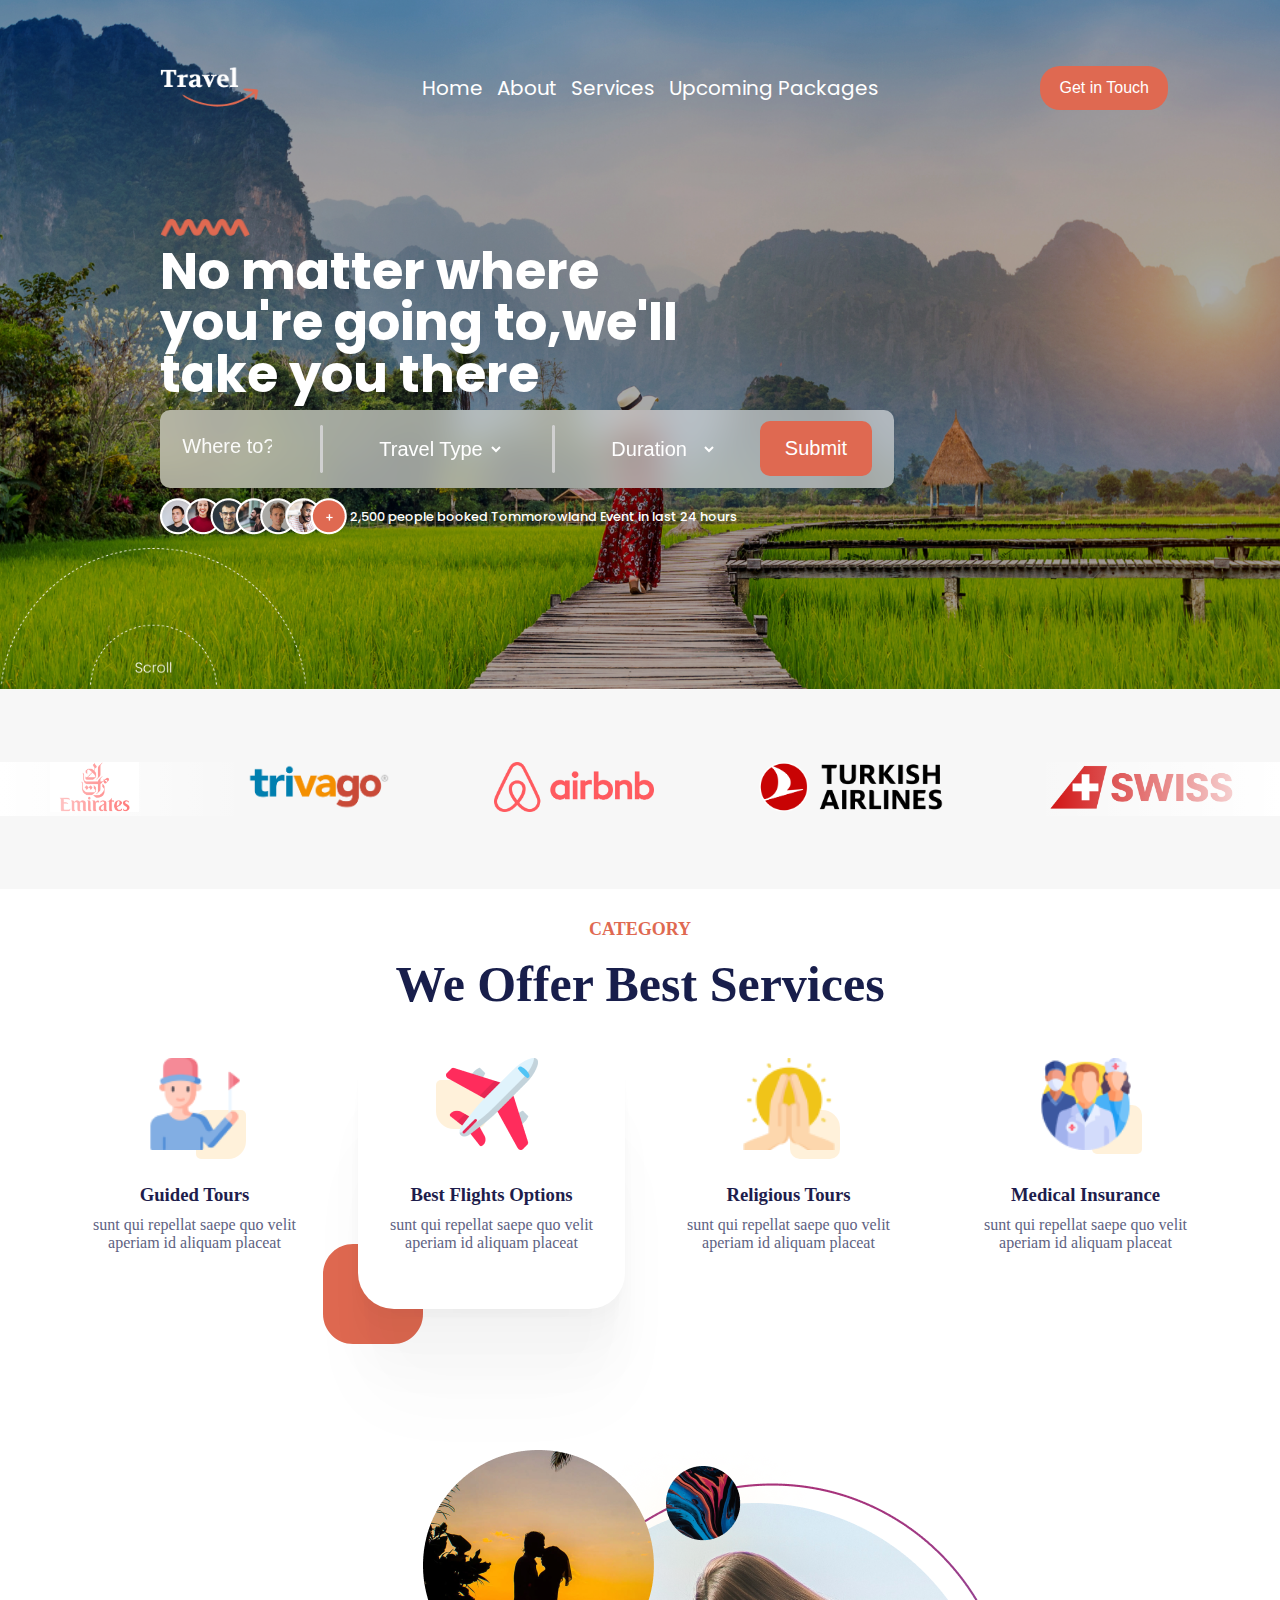
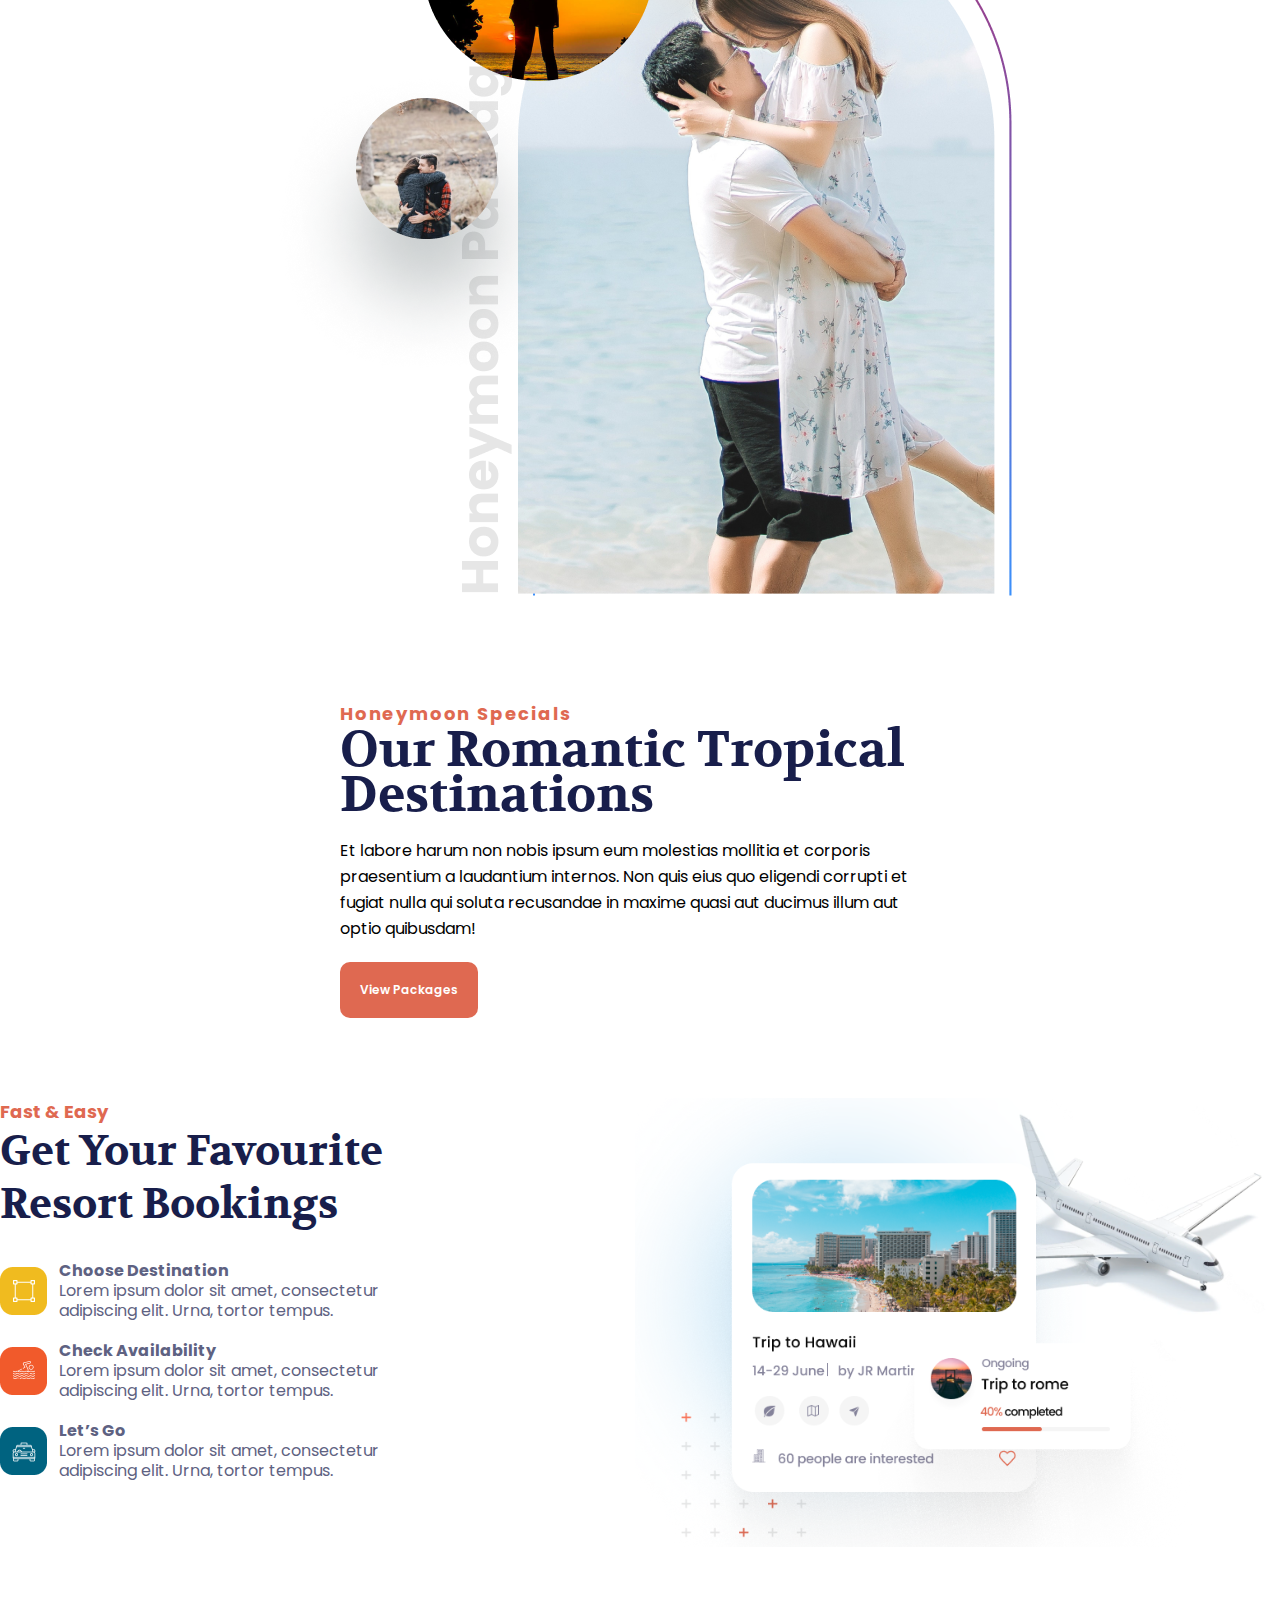
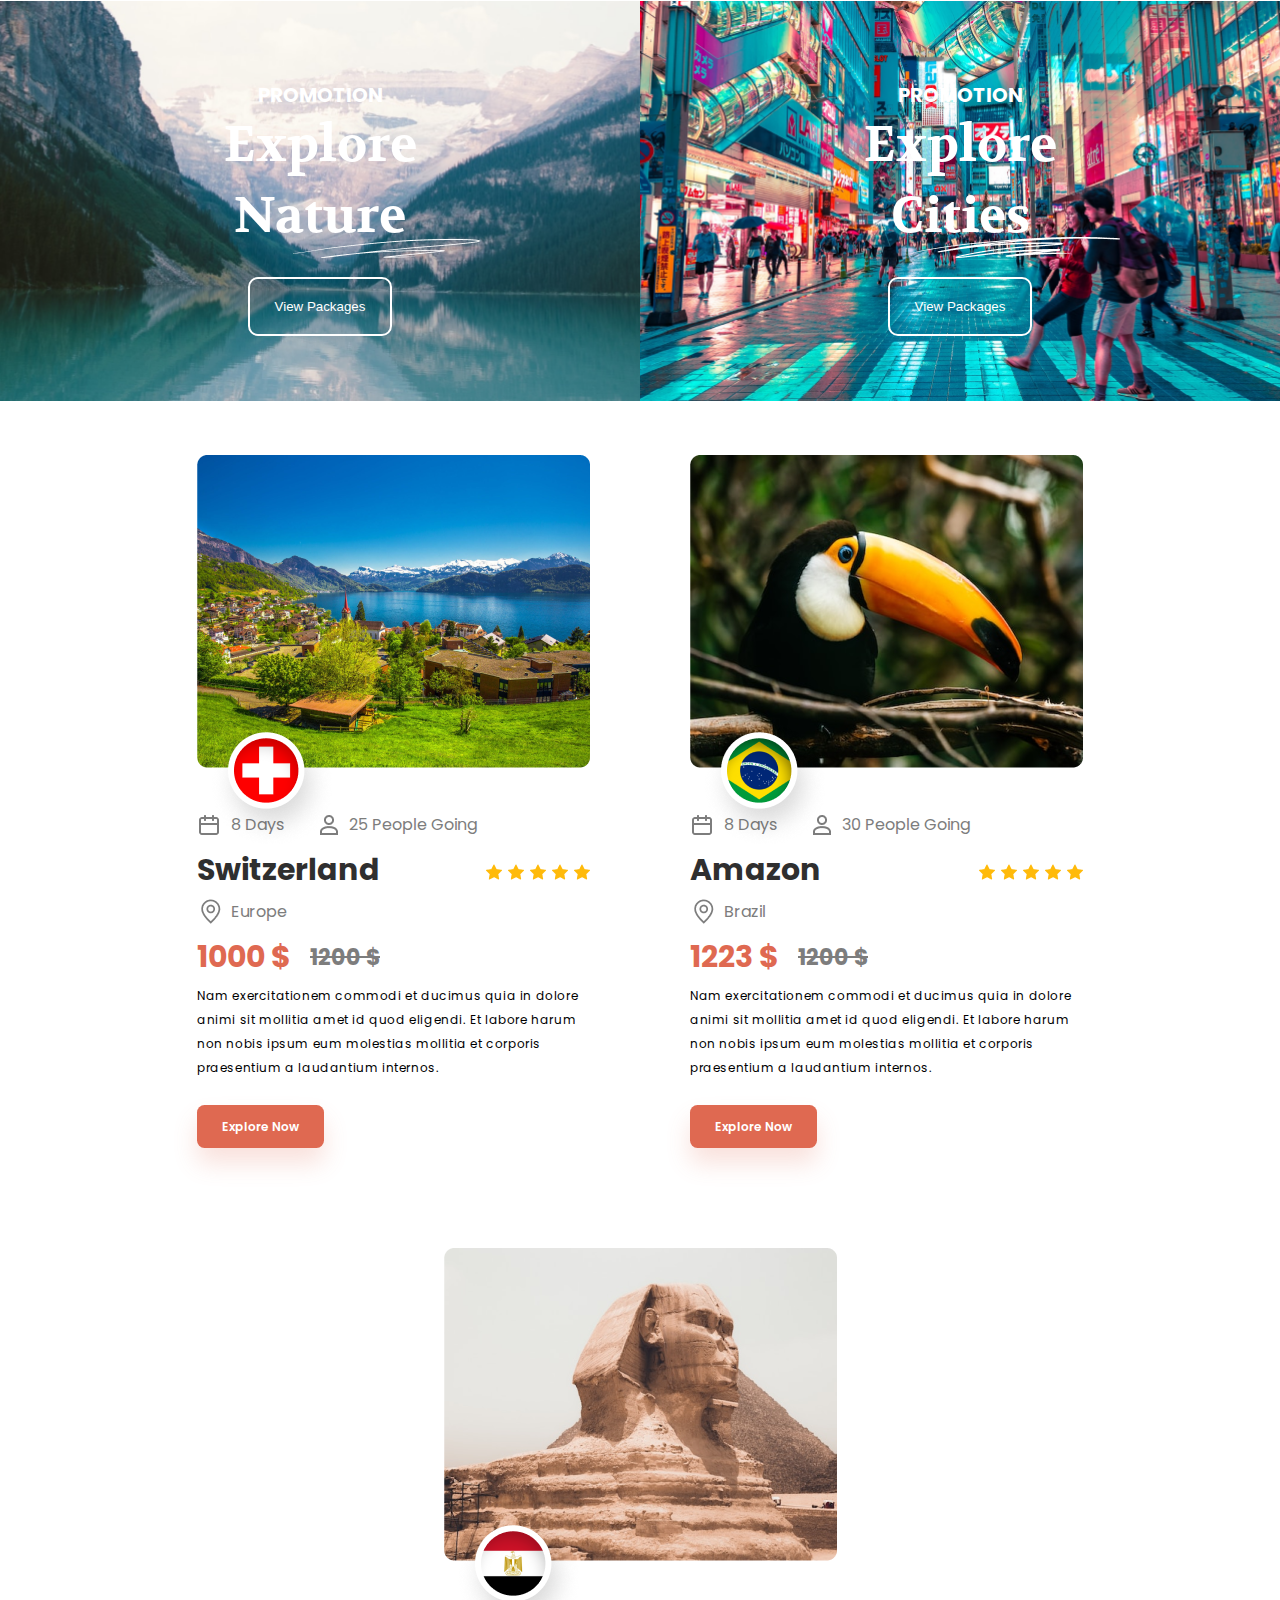
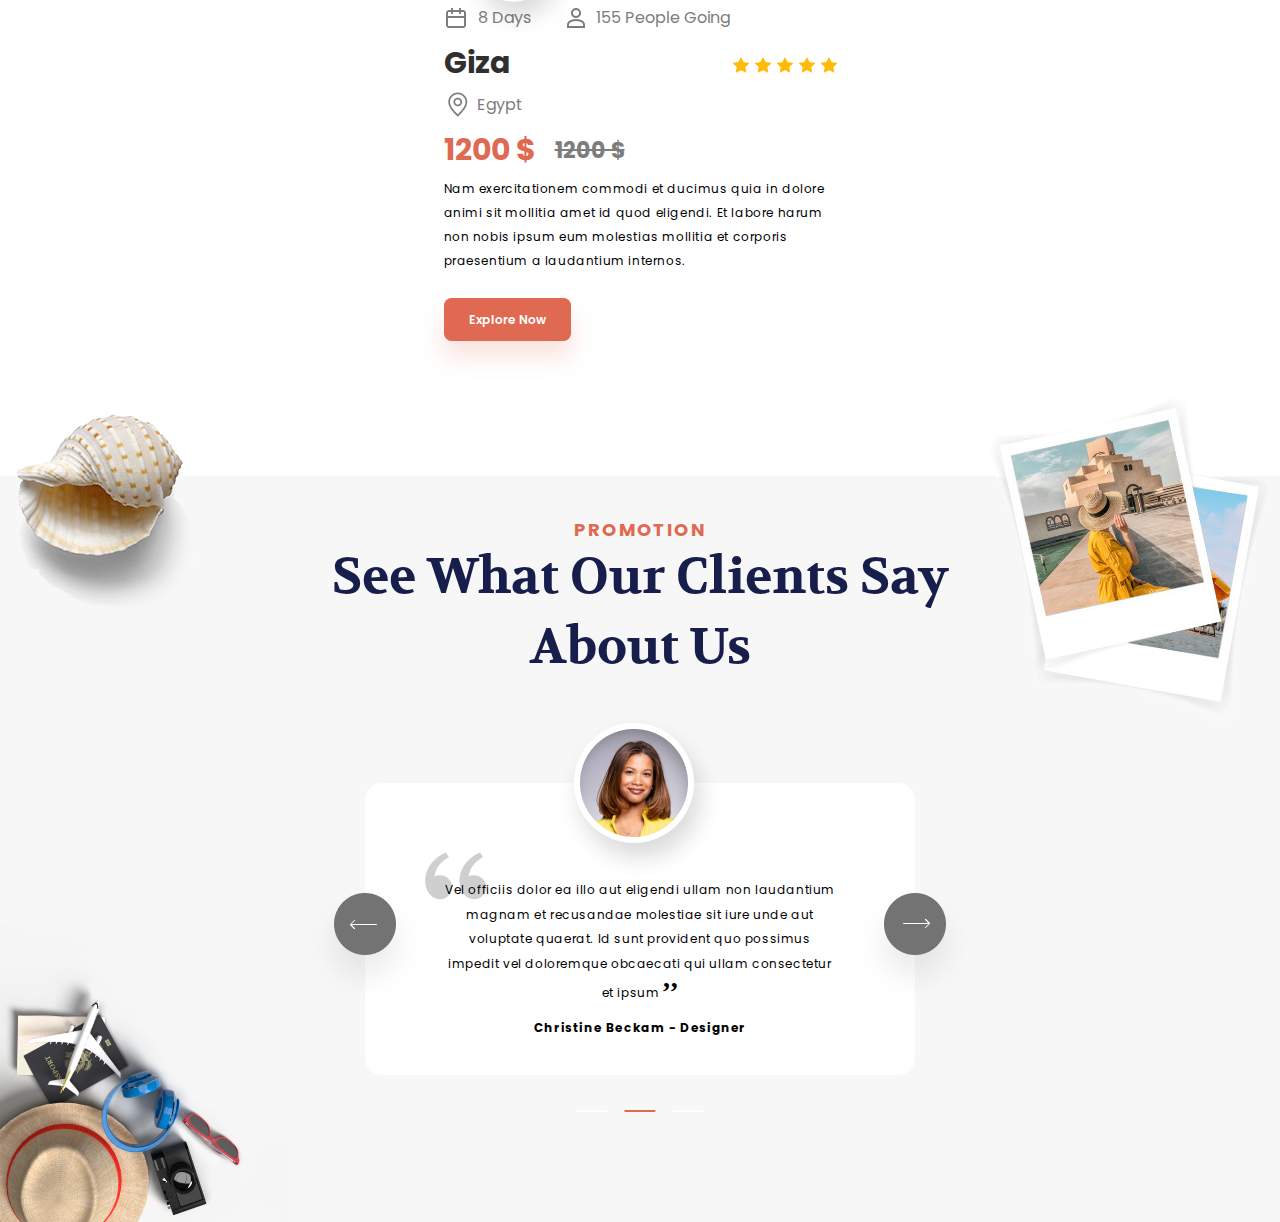
==== commit 6856c358: ""resonsive codes about navbar and selections container have been updated"" ====
--- a/index.html
+++ b/index.html
@@ -1,540 +1,430 @@
 <!DOCTYPE html>
 <html lang="en">
-  <head>
-    <meta charset="UTF-8" />
-    <meta name="viewport" content="width=device-width, initial-scale=1.0" />
-    <title>Tour and Travel</title>
-    <link rel="stylesheet" href="styles/index.css" />
-    <link rel="stylesheet" href="styles/shared.css" />
-    <link rel="preconnect" href="https://fonts.googleapis.com" />
-
-    <link
-      href="https://fonts.googleapis.com/css2?family=Poppins:wght@100;400;700&family=Volkhov&display=swap"
-      rel="stylesheet"
-    />
-  </head>
-  <body>
-    <section class="homepage-partners-section">
-      <div class="homepage-partners-container">
-        <div class="homepage-partners-images">
-          <img
-            class="partners-image"
-            src="images/partner-logo3.png"
-            alt="partner-logo3"
-          />
-          <img
-            class="partners-image"
-            src="images/partners-logo5.png"
-            alt="partners-logo5"
-          />
-          <img
-            class="partners-image"
-            src="images/partner-logo4.png"
-            alt="partner-logo4"
-          />
-          <img
-            class="partners-image"
-            src="images/partner-logo1.png"
-            alt="partner-logo1"
-          />
-          <img
-            class="partners-image"
-            src="images/partner-logo2.png"
-            alt="partner-logo2"
-          />
-        </div>
-        <div class="homepage-partners-images">
-          <img
-            class="partners-image"
-            src="images/partner-logo3.png"
-            alt="partner-logo3"
-          />
-          <img
-            class="partners-image"
-            src="images/partners-logo5.png"
-            alt="partners-logo5"
-          />
-          <img
-            class="partners-image"
-            src="images/partner-logo4.png"
-            alt="partner-logo4"
-          />
-          <img
-            class="partners-image"
-            src="images/partner-logo1.png"
-            alt="partner-logo1"
-          />
-          <img
-            class="partners-image"
-            src="images/partner-logo2.png"
-            alt="partner-logo2"
-          />
-        </div>
-      </div>
-    </section>
-
-    <div class="best-services-container">
-      <div class="best-services-title-container">
-        <h6 class="best-services-subtitle">CATEGORY</h6>
-        <h1 class="best-services-title">We Offer Best Services</h1>
-      </div>
-      <div class="best-services-all-cards">
-        <div class="best-services-card">
-          <div class="services-img-box">
-            <img
-              class="best-services-image"
-              src="images/homepage-services-human.png"
-              alt=""
-            />
-            <div class="best-services-test-div"></div>
-          </div>
+
+<head>
+  <meta charset="UTF-8" />
+  <meta name="viewport" content="width=device-width, initial-scale=1.0" />
+  <title>Tour and Travel</title>
+  <link rel="stylesheet" href="styles/index.css" />
+  <link rel="stylesheet" href="styles/shared.css" />
+  <link rel="preconnect" href="https://fonts.googleapis.com" />
+  <link href="https://fonts.googleapis.com/css2?family=Poppins:wght@100;400;700&family=Volkhov&display=swap"
+    rel="stylesheet" />
+</head>
+
+<body>
+  <section class="header-container">
+    <div class="header-items-container">
+      <div class="header-navbar">
+        <img class="navbar-travel-img" src="images/logo.png" alt="">
+        <img class="navbar-hamburger" src="images/hamburger-icon.png" alt="">
+        <ul class="navbar-list">
+          <li><a href="" class="navbar-writing"> Home </a></li>
+          <li><a href="" class="navbar-writing"> About </a></li>
+          <li><a href="" class="navbar-writing"> Services </a></li>
+          <li><a href="" class="navbar-writing"> Upcoming Packages </a></li>
+        </ul>
+        <button class="navbar-get-button"> Get in Touch </button>
+      </div>
+      <div class="header-center-container">
+        <img class="header-vector-photo" src="images/Vector-1.png" alt="">
+        <div class="header-center-writing-container">
+          <p class="header-center-writing">No matter where<br>you're going to,we'll
+         <br>take you there
+          </p>
+        </div>
+        <div class="header-selection-container">
+          <div class="header-input-container">
+            <input class="header-selection-input" type="text" placeholder="Where to?">
+          </div>
+          <img src="images/line001.png" alt="" class="header-selections">
           <div>
-            <h3 class="best-services-img-title">Guided Tours</h3>
-            <p class="best-services-p">
-              sunt qui repellat saepe quo velit aperiam id aliquam placeat
+            <select class="header-selections">
+              <option class="header-selection-option"> Travel Type </option>
+              <option class="header-selection-option"> Plane </option>
+              <option class="header-selection-option"> Bus </option>
+              <option class="header-selection-option"> Train </option>
+            </select>
+          </div>
+          <img src="images/line001.png" alt="" class="header-selections">
+          <div>
+            <select class="header-selections">
+              <option class="header-selection-option"> Duration </option>
+              <option class="header-selection-option"> Weekend </option>
+              <option class="header-selection-option"> Week </option>
+              <option class="header-selection-option"> Flexible </option>
+            </select>
+          </div>
+          <div>
+            <button class="header-submit-button"> Submit </button>
+          </div>
+        </div>
+        <div class="header-profile-photos-container">
+          <div>
+            <img class="header-avatar1" src="images/user-avatar2.png" alt="">
+            <img class="header-avatar2" src="images/user-avatar3.png" alt="">
+            <img class="header-avatar3" src="images/user-avatar4.png" alt="">
+            <img class="header-avatar4" src="images/user-avatar1.png"" alt="">
+            <img class=" header-avatar5" src="images/user-avatar5.png" alt="">
+            <img class="header-avatar6" src="images/user-avatar6.png" alt="">
+            <img class="header-avatar7" src="images/user-avatar-emty.png" alt="">
+            <img class="header-avatar-plus-photo" src="images/plus.png" alt="">
+          </div>
+          <div>
+            <p class="header-avatar-writing">
+              2,500 people booked Tommorowland Event in last 24 hours
             </p>
           </div>
         </div>
-        <div class="best-services-plane-card">
-          <img
-            class="best-services-moon-image"
-            src="images/svg/moon.svg"
-            alt=""
-          />
-          <div class="services-img-box">
-            <div class="best-services-plane-and-orange">
-              <img
-                class="best-services-image"
-                src="images/homepage-services-plane.png"
-                alt=""
-              />
+      </div>
+    </div>
+    <div class="header-scroll">
+      <img src="images/scroll.png" alt="" class="header-scroll-img">
+    </div>
+  </section>
+  <section class="homepage-partners-section">
+    <div class="homepage-partners-container">
+      <div class="homepage-partners-images">
+        <img class="partners-image" src="images/partner-logo3.png" alt="partner-logo3" />
+        <img class="partners-image" src="images/partners-logo5.png" alt="partners-logo5" />
+        <img class="partners-image" src="images/partner-logo4.png" alt="partner-logo4" />
+        <img class="partners-image" src="images/partner-logo1.png" alt="partner-logo1" />
+        <img class="partners-image" src="images/partner-logo2.png" alt="partner-logo2" />
+      </div>
+      <div class="homepage-partners-images">
+        <img class="partners-image" src="images/partner-logo3.png" alt="partner-logo3" />
+        <img class="partners-image" src="images/partners-logo5.png" alt="partners-logo5" />
+        <img class="partners-image" src="images/partner-logo4.png" alt="partner-logo4" />
+        <img class="partners-image" src="images/partner-logo1.png" alt="partner-logo1" />
+        <img class="partners-image" src="images/partner-logo2.png" alt="partner-logo2" />
+      </div>
+    </div>
+  </section>
+
+  <div class="best-services-container">
+    <div class="best-services-title-container">
+      <h6 class="best-services-subtitle">CATEGORY</h6>
+      <h1 class="best-services-title">We Offer Best Services</h1>
+    </div>
+    <div class="best-services-all-cards">
+      <div class="best-services-card">
+        <div class="services-img-box">
+          <img class="best-services-image" src="images/homepage-services-human.png" alt="" />
+          <div class="best-services-test-div"></div>
+        </div>
+        <div>
+          <h3 class="best-services-img-title">Guided Tours</h3>
+          <p class="best-services-p">
+            sunt qui repellat saepe quo velit aperiam id aliquam placeat
+          </p>
+        </div>
+      </div>
+      <div class="best-services-plane-card">
+        <img class="best-services-moon-image" src="images/svg/moon.svg" alt="" />
+        <div class="services-img-box">
+          <div class="best-services-plane-and-orange">
+            <img class="best-services-image" src="images/homepage-services-plane.png" alt="" />
+          </div>
+          <div class="best-services-plane-div"></div>
+        </div>
+        <div>
+          <h3 class="best-services-img-title">Best Flights Options</h3>
+          <p class="best-services-p">
+            sunt qui repellat saepe quo velit aperiam id aliquam placeat
+          </p>
+        </div>
+      </div>
+      <div class="best-services-card">
+        <div class="services-img-box">
+          <img class="best-services-image" src="images/homepage-services-hands.png" alt="" />
+          <div class="best-services-hands-div"></div>
+        </div>
+        <div>
+          <h3 class="best-services-img-title">Religious Tours</h3>
+          <p class="best-services-p">
+            sunt qui repellat saepe quo velit aperiam id aliquam placeat
+          </p>
+        </div>
+      </div>
+      <div class="best-services-card">
+        <div class="services-img-box">
+          <img class="best-services-image" src="images/homepage-services-medical.png" alt="" />
+          <div class="best-services-medical-div"></div>
+        </div>
+        <div>
+          <h3 class="best-services-img-title">Medical Insurance</h3>
+          <p class="best-services-p">
+            sunt qui repellat saepe quo velit aperiam id aliquam placeat
+          </p>
+        </div>
+      </div>
+    </div>
+  </div>
+  <section class="section-honeymoon">
+    <div class="hm-image">
+      <img src="images/Illustration.png" alt="Illustration" />
+    </div>
+    <div class="hm-content">
+      <h5 class="hm-content-subtitle">Honeymoon Specials</h5>
+      <h2 class="hm-content-title">
+        Our Romantic Tropical <br />
+        Destinations
+      </h2>
+      <p class="hm-content-desc">
+        Et labore harum non nobis ipsum eum molestias mollitia et corporis
+        praesentium a laudantium internos. Non quis eius quo eligendi corrupti
+        et fugiat nulla qui soluta recusandae in maxime quasi aut ducimus
+        illum aut optio quibusdam!
+      </p>
+      <button class="hm-content-btn">View Packages</button>
+    </div>
+  </section>
+  <section class="homepage-favorite-resorts">
+    <div class="favorite-resorts-container">
+      <div class="favorite-resorts-context">
+        <div class="favorite-title-box">
+          <h5 class="favorite-top-title">Fast & Easy</h5>
+          <h4 class="favorite-title">Get Your Favourite Resort Bookings</h4>
+        </div>
+        <div class="favorites-contexts-box">
+          <div class="favorites-contexts-image">
+            <img class="favorite-context-single-image" src="images/value-image-1.png" alt="value-image-1" />
+            <div class="favorite-context-text-boxes">
+              <h6 class="favorite-subtitle">Choose Destination</h6>
+              <p class="favorite-text">
+                Lorem ipsum dolor sit amet, consectetur adipiscing elit. Urna,
+                tortor tempus.
+              </p>
             </div>
-            <div class="best-services-plane-div"></div>
-          </div>
-          <div>
-            <h3 class="best-services-img-title">Best Flights Options</h3>
-            <p class="best-services-p">
-              sunt qui repellat saepe quo velit aperiam id aliquam placeat
-            </p>
-          </div>
-        </div>
-        <div class="best-services-card">
-          <div class="services-img-box">
-            <img
-              class="best-services-image"
-              src="images/homepage-services-hands.png"
-              alt=""
-            />
-            <div class="best-services-hands-div"></div>
-          </div>
-          <div>
-            <h3 class="best-services-img-title">Religious Tours</h3>
-            <p class="best-services-p">
-              sunt qui repellat saepe quo velit aperiam id aliquam placeat
-            </p>
-          </div>
-        </div>
-        <div class="best-services-card">
-          <div class="services-img-box">
-            <img
-              class="best-services-image"
-              src="images/homepage-services-medical.png"
-              alt=""
-            />
-            <div class="best-services-medical-div"></div>
-          </div>
-          <div>
-            <h3 class="best-services-img-title">Medical Insurance</h3>
-            <p class="best-services-p">
-              sunt qui repellat saepe quo velit aperiam id aliquam placeat
-            </p>
-          </div>
-        </div>
-      </div>
-    </div>
-    <section class="section-honeymoon">
-      <div class="hm-image">
-        <img src="images/Illustration.png" alt="Illustration" />
-      </div>
-      <div class="hm-content">
-        <h5 class="hm-content-subtitle">Honeymoon Specials</h5>
-        <h2 class="hm-content-title">
-          Our Romantic Tropical <br />
-          Destinations
-        </h2>
-        <p class="hm-content-desc">
-          Et labore harum non nobis ipsum eum molestias mollitia et corporis
-          praesentium a laudantium internos. Non quis eius quo eligendi corrupti
-          et fugiat nulla qui soluta recusandae in maxime quasi aut ducimus
-          illum aut optio quibusdam!
-        </p>
-        <button class="hm-content-btn">View Packages</button>
-      </div>
-    </section>
-    <section class="homepage-favorite-resorts">
-      <div class="favorite-resorts-container">
-        <div class="favorite-resorts-context">
-          <div class="favorite-title-box">
-            <h5 class="favorite-top-title">Fast & Easy</h5>
-            <h4 class="favorite-title">Get Your Favourite Resort Bookings</h4>
-          </div>
-          <div class="favorites-contexts-box">
-            <div class="favorites-contexts-image">
-              <img src="images/value-image-1.png" alt="value-image-1" />
-              <div class="favorite-context-text-boxes">
-                <h6 class="favorite-subtitle">Choose Destination</h6>
-                <p class="favorite-text">
-                  Lorem ipsum dolor sit amet, consectetur adipiscing elit. Urna,
-                  tortor tempus.
-                </p>
-              </div>
+          </div>
+          <div class="favorites-contexts-image">
+            <img class="favorite-context-single-image" src="images/value-image-3.png" alt="value-image-3" />
+            <div class="favorite-context-text-boxes">
+              <h6 class="favorite-subtitle">Check Availability</h6>
+              <p class="favorite-text">
+                Lorem ipsum dolor sit amet, consectetur adipiscing elit. Urna,
+                tortor tempus.
+              </p>
             </div>
-            <div class="favorites-contexts-image">
-              <img src="images/value-image-3.png" alt="value-image-3" />
-              <div class="favorite-context-text-boxes">
-                <h6 class="favorite-subtitle">Check Availability</h6>
-                <p class="favorite-text">
-                  Lorem ipsum dolor sit amet, consectetur adipiscing elit. Urna,
-                  tortor tempus.
-                </p>
-              </div>
+          </div>
+          <div class="favorites-contexts-image">
+            <img class="favorite-context-single-image" src="images/value-image-2.png" alt="value-image-2" />
+            <div class="favorite-context-text-boxes">
+              <h6 class="favorite-subtitle">Let’s Go</h6>
+              <p class="favorite-text">
+                Lorem ipsum dolor sit amet, consectetur adipiscing elit. Urna,
+                tortor tempus.
+              </p>
             </div>
-            <div class="favorites-contexts-image">
-              <img src="images/value-image-2.png" alt="value-image-2" />
-              <div class="favorite-context-text-boxes">
-                <h6 class="favorite-subtitle">Let’s Go</h6>
-                <p class="favorite-text">
-                  Lorem ipsum dolor sit amet, consectetur adipiscing elit. Urna,
-                  tortor tempus.
-                </p>
-              </div>
+          </div>
+        </div>
+      </div>
+      <div class="favorite-image-box">
+        <img class="favorite-plane-img" src="images/book-trip-img.png" alt="book-trip-img" />
+      </div>
+    </div>
+  </section>
+  <!-- homepage-explore-section start -->
+  <div class="homepage-explore-section">
+    <div class="homepage-explore-section-two-img">
+      <div class="explore-img">
+        <img class="explore-background-img" src="images/homepage-explore1.png" />
+        <div class="explore-image-box">
+          <div class="pro-exp-nature">
+            <h5 class="promotion">PROMOTION</h5>
+            <h1 class="exp-nature-text">Explore Nature</h1>
+            <div class="paraf">
+              <img src="images/explore-section-line-img01.png" />
             </div>
           </div>
-        </div>
-        <div class="favorite-image-box">
-          <img src="images/book-trip-img.png" alt="book-trip-img" />
-        </div>
-        </div>
-    </section>
-    <section class="homepage-europe-sightseeing-tours">
-      <div class="hest-container">
-        <div class="hest-text-box">
-          <h4 class="hest-side-heading">Promotion</h4>
-          <h3 class="hest-title">
-            We Provide You Best<br> Europe Sightseeing Tours
-          </h3>
-          <p class="hest-text">
-            Et labore harum non nobis ipsum eum molestias mollitia et
-            corporis <br />
-            praesentium a laudantium internos. Non quis eius quo eligendi
-            corrupti <br />
-            et fugiat nulla qui soluta recusandae in maxime quasi aut
-            ducimus<br />illum aut optio quibusdam!
-          </p>
-          <button class="hest-bttn">View Packages</button>
-        </div>
-        <div class="hest-images-boxes">
-          <img  src="images/img:touristic/Destination 1.png" alt="Destination1" />
-          <img  src="images/img:touristic/Destination 2.png" alt="Destination2" />
-          <img  src="images/img:touristic/Destination 3.png" alt="Destination3" />
-          <img  src="images/img:touristic/Destination 4.png" alt="Destination4" />
-        </div>
-        <div class="hest-eyfel-box">
-          <img class="hest-eyfel-img" src="images/img:touristic/Illustration.png" alt="Illustration" />
-        </div>
-      </div>
-     
-    </section>
- <!-- homepage-explore-section start -->
-    <div class="homepage-explore-section">
-      <div class="homepage-explore-section-two-img">
-        <div class="explore-img">
-          <img
-            class="explore-background-img"
-            src="images/homepage-explore1.png"
-          />
-          <div class="explore-image-box">
-            <div class="pro-exp-nature">
-              <h5 class="promotion">PROMOTION</h5>
-              <h1 class="exp-nature-text">Explore Nature</h1>
-              <div class="paraf">
-                <img src="images/explore-section-line-img01.png" />
-              </div>
+          <button class="packages-btn">View Packages</button>
+        </div>
+      </div>
+      <div class="explore-img">
+        <img class="explore-background-img" src="images/homepage-explore2.png" />
+        <div class="explore-image-box">
+          <div class="pro-exp-nature">
+            <h5 class="promotion">PROMOTION</h5>
+            <h1 class="exp-nature-text">Explore Cities</h1>
+            <div class="paraf">
+              <img src="images/explore-section-line-img02.png" />
             </div>
-            <button class="packages-btn">View Packages</button>
-          </div>
-        </div>
-        <div class="explore-img">
-          <img
-            class="explore-background-img"
-            src="images/homepage-explore2.png"
-          />
-          <div class="explore-image-box">
-            <div class="pro-exp-nature">
-              <h5 class="promotion">PROMOTION</h5>
-              <h1 class="exp-nature-text">Explore Cities</h1>
-              <div class="paraf">
-                <img src="images/explore-section-line-img02.png" />
-              </div>
-            </div>
-            <button class="packages-btn">View Packages</button>
-          </div>
-        </div>
-      </div>
-    </div>
-
-    <!-- homepage-explore-section end -->
-    <div class="homepage-trending-tour-packages-conteiner">
-      <div class="homepage-trending-tour-title-box">
-        <h5 class="trending-tour-title-trendy">TRENDY</h5>
-        <h2 class="trending-tour-title-our-trending">
-          Our Trending Tour <br />
-          Packages
-        </h2>
-      </div>
-
-      <div class="homepage-trending-tour-card-container">
-        <div class="trending-packages-card-box">
-          <div class="packages-card-images">
-            <img
-              class="packages-card-img"
-              src="images/hometour-packages-switzerland.png"
-              alt="hometour-packages-switzerland"
-            />
-            <img
-              class="packages-card-flag-img"
-              src="images/swiss-flag.png"
-              alt="swiss-flag"
-            />
-          </div>
-          <div class="packages-card-calender-and-user-box">
-            <div class="packages-card-calender-and-user">
-              <img
-                src="images/hometour-packages-calender-icon.png"
-                alt="calender-icon"
-              />
-              <p>8 Days</p>
-            </div>
-            <div class="packages-card-calender-and-user">
-              <img
-                src="images/hometour-packages-user-icon.png"
-                alt="user-icon"
-              />
-              <p>25 People Going</p>
-            </div>
-          </div>
-          <div class="packages-card-place-and-star-box">
-            <h4>Switzerland</h4>
-            <div class="packages-card-star-box">
-              <img src="images/hometour-packages-star-img.png" alt="star-img" />
-              <img src="images/hometour-packages-star-img.png" alt="star-img" />
-              <img src="images/hometour-packages-star-img.png" alt="star-img" />
-              <img src="images/hometour-packages-star-img.png" alt="star-img" />
-              <img src="images/hometour-packages-star-img.png" alt="star-img" />
-            </div>
-          </div>
-          <div class="packages-card-location-box">
-            <img
-              src="images/hometour-packages-location-icon.png"
-              alt="location-icon"
-            />
-            <p>Europe</p>
-          </div>
-          <div class="packages-card-price-box">
-            <h4 class="packages-card-new-price">1000 $</h4>
-            <h5 class="packages-card-price">1200 $</h5>
-          </div>
-          <p class="packages-card-text-box">
-            Nam exercitationem commodi et ducimus quia in dolore animi sit
-            mollitia amet id quod eligendi. Et labore harum non nobis ipsum eum
-            molestias mollitia et corporis praesentium a laudantium internos.
-          </p>
-          <button class="packages-card-button">Explore Now</button>
-        </div>
-
-        <div class="trending-packages-card-box">
-          <div class="packages-card-images">
-            <img
-              class="packages-card-img"
-              src="images/hometour-packages-brazil.png"
-              alt="hometour-packages-brazil"
-            />
-            <img
-              class="packages-card-flag-img"
-              src="images/brazil-flag.png"
-              alt="brazil-flag"
-            />
-          </div>
-          <div class="packages-card-calender-and-user-box">
-            <div class="packages-card-calender-and-user">
-              <img
-                src="images/hometour-packages-calender-icon.png"
-                alt="calender-icon"
-              />
-              <p>8 Days</p>
-            </div>
-            <div class="packages-card-calender-and-user">
-              <img
-                src="images/hometour-packages-user-icon.png"
-                alt="user-icon"
-              />
-              <p>30 People Going</p>
-            </div>
-          </div>
-          <div class="packages-card-place-and-star-box">
-            <h4>Amazon</h4>
-            <div class="packages-card-star-box">
-              <img src="images/hometour-packages-star-img.png" alt="star-img" />
-              <img src="images/hometour-packages-star-img.png" alt="star-img" />
-              <img src="images/hometour-packages-star-img.png" alt="star-img" />
-              <img src="images/hometour-packages-star-img.png" alt="star-img" />
-              <img src="images/hometour-packages-star-img.png" alt="star-img" />
-            </div>
-          </div>
-          <div class="packages-card-location-box">
-            <img
-              src="images/hometour-packages-location-icon.png"
-              alt="location-icon"
-            />
-            <p>Brazil</p>
-          </div>
-          <div class="packages-card-price-box">
-            <h4 class="packages-card-new-price">1223 $</h4>
-            <h5 class="packages-card-price">1200 $</h5>
-          </div>
-          <p class="packages-card-text-box">
-            Nam exercitationem commodi et ducimus quia in dolore animi sit
-            mollitia amet id quod eligendi. Et labore harum non nobis ipsum eum
-            molestias mollitia et corporis praesentium a laudantium internos.
-          </p>
-          <button class="packages-card-button">Explore Now</button>
-        </div>
-
-        <div class="trending-packages-card-box">
-          <div class="packages-card-images">
-            <img
-              class="packages-card-img"
-              src="images/hometour-packages-eygpt.png"
-              alt="hometour-packages-eygpt"
-            />
-            <img
-              class="packages-card-flag-img"
-              src="images/egypt-flag.png"
-              alt="egypt-flag"
-            />
-          </div>
-          <div class="packages-card-calender-and-user-box">
-            <div class="packages-card-calender-and-user">
-              <img
-                src="images/hometour-packages-calender-icon.png"
-                alt="calender-icon"
-              />
-              <p>8 Days</p>
-            </div>
-            <div class="packages-card-calender-and-user">
-              <img
-                src="images/hometour-packages-user-icon.png"
-                alt="user-icon"
-              />
-              <p>155 People Going</p>
-            </div>
-          </div>
-          <div class="packages-card-place-and-star-box">
-            <h4>Giza</h4>
-            <div class="packages-card-star-box">
-              <img src="images/hometour-packages-star-img.png" alt="star-img" />
-              <img src="images/hometour-packages-star-img.png" alt="star-img" />
-              <img src="images/hometour-packages-star-img.png" alt="star-img" />
-              <img src="images/hometour-packages-star-img.png" alt="star-img" />
-              <img src="images/hometour-packages-star-img.png" alt="star-img" />
-            </div>
-          </div>
-          <div class="packages-card-location-box">
-            <img
-              src="images/hometour-packages-location-icon.png"
-              alt="location-icon"
-            />
-            <p>Egypt</p>
-          </div>
-          <div class="packages-card-price-box">
-            <h4 class="packages-card-new-price">1200 $</h4>
-            <h5 class="packages-card-price">1200 $</h5>
-          </div>
-          <p class="packages-card-text-box">
-            Nam exercitationem commodi et ducimus quia in dolore animi sit
-            mollitia amet id quod eligendi. Et labore harum non nobis ipsum eum
-            molestias mollitia et corporis praesentium a laudantium internos.
-          </p>
-          <button class="packages-card-button">Explore Now</button>
-        </div>
-      </div>
-    </div>
-    <div class="homepage-testimonial-section-container">
-      <img
-        class="testimonial-section-seashell-img"
-        src="images/testimonial-section-seashell-img.png"
-        alt="testimonial-section-seashell-img"
-      />
-      <img
-        class="testimonial-section-photo-img"
-        src="images/testimonial-section-photo-img.png"
-        alt="testimonial-section-seashell-img"
-      />
-      <img
-        class="testimonial-section-hat-img"
-        src="images/testimonial-section-hat-img.png"
-        alt="testimonial-section-hat-img"
-      />
-
-      <div class="testimonial-section-title-box">
-        <h5 class="testimonial-title-promotion">PROMOTION</h5>
-        <h2 class="testimonial-title-see-what">
-          See What Our Clients Say <br />
-          About Us
-        </h2>
-      </div>
-
-      <div class="testimonial-section-box">
-        <img
-          class="testimonial-section-pp-img"
-          src="images/testimonial-section-box-pp-img.png"
-          alt="testimonial-pp-img"
-        />
-        <img
-          class="testimonial-section-arrow-left-icon"
-          src="images/arrow-leeft-icon.png"
-          alt="testimonial-arrow-left-icon"
-        />
-        <img
-          class="testimonial-section-arrow-right-icon"
-          src="images/arrow-right-icon.png"
-          alt="testimonial-arrow-right-icon"
-        />
-
-        <div class="testimonial-comment-box">
-          <img
-            class="testimonial-section-box-quotes"
-            src="images/testimonial-box-quotes.png"
-            alt="testimonial-box-quotes"
-          />
-          <p class="testimonial-comment-text">
-            Vel officiis dolor ea illo aut eligendi ullam non laudantium <br />
-            magnam et recusandae molestiae sit iure unde aut <br />
-            voluptate quaerat. Id sunt provident quo possimus <br />
-            impedit vel doloremque obcaecati qui ullam consectetur <br />
-            et ipsum <span>,,</span>
-          </p>
-          <h6 class="testimonial-comment-commentator">
-            Christine Beckam - Designer
-          </h6>
-        </div>
-      </div>
-
-      <img
-        class="testimonial-pagination-img"
-        src="images/testimonial-pagination.png"
-        alt="testimonial-pagination-img"
-      />
-    </div>
-  </body>
+          </div>
+          <button class="packages-btn">View Packages</button>
+        </div>
+      </div>
+    </div>
+  </div>
+  <div class="homepage-trending-tour-card-container">
+    <div class="trending-packages-card-box">
+      <div class="packages-card-images">
+        <img class="packages-card-img" src="images/hometour-packages-switzerland.png"
+          alt="hometour-packages-switzerland" />
+        <img class="packages-card-flag-img" src="images/swiss-flag.png" alt="swiss-flag" />
+      </div>
+      <div class="packages-card-calender-and-user-box">
+        <div class="packages-card-calender-and-user">
+          <img src="images/hometour-packages-calender-icon.png" alt="calender-icon" />
+          <p>8 Days</p>
+        </div>
+        <div class="packages-card-calender-and-user">
+          <img src="images/hometour-packages-user-icon.png" alt="user-icon" />
+          <p>25 People Going</p>
+        </div>
+      </div>
+      <div class="packages-card-place-and-star-box">
+        <h4>Switzerland</h4>
+        <div class="packages-card-star-box">
+          <img src="images/hometour-packages-star-img.png" alt="star-img" />
+          <img src="images/hometour-packages-star-img.png" alt="star-img" />
+          <img src="images/hometour-packages-star-img.png" alt="star-img" />
+          <img src="images/hometour-packages-star-img.png" alt="star-img" />
+          <img src="images/hometour-packages-star-img.png" alt="star-img" />
+        </div>
+      </div>
+      <div class="packages-card-location-box">
+        <img src="images/hometour-packages-location-icon.png" alt="location-icon" />
+        <p>Europe</p>
+      </div>
+      <div class="packages-card-price-box">
+        <h4 class="packages-card-new-price">1000 $</h4>
+        <h5 class="packages-card-price">1200 $</h5>
+      </div>
+      <p class="packages-card-text-box">
+        Nam exercitationem commodi et ducimus quia in dolore animi sit
+        mollitia amet id quod eligendi. Et labore harum non nobis ipsum eum
+        molestias mollitia et corporis praesentium a laudantium internos.
+      </p>
+      <button class="packages-card-button">Explore Now</button>
+    </div>
+
+    <div class="trending-packages-card-box">
+      <div class="packages-card-images">
+        <img class="packages-card-img" src="images/hometour-packages-brazil.png" alt="hometour-packages-brazil" />
+        <img class="packages-card-flag-img" src="images/brazil-flag.png" alt="brazil-flag" />
+      </div>
+      <div class="packages-card-calender-and-user-box">
+        <div class="packages-card-calender-and-user">
+          <img src="images/hometour-packages-calender-icon.png" alt="calender-icon" />
+          <p>8 Days</p>
+        </div>
+        <div class="packages-card-calender-and-user">
+          <img src="images/hometour-packages-user-icon.png" alt="user-icon" />
+          <p>30 People Going</p>
+        </div>
+      </div>
+      <div class="packages-card-place-and-star-box">
+        <h4>Amazon</h4>
+        <div class="packages-card-star-box">
+          <img src="images/hometour-packages-star-img.png" alt="star-img" />
+          <img src="images/hometour-packages-star-img.png" alt="star-img" />
+          <img src="images/hometour-packages-star-img.png" alt="star-img" />
+          <img src="images/hometour-packages-star-img.png" alt="star-img" />
+          <img src="images/hometour-packages-star-img.png" alt="star-img" />
+        </div>
+      </div>
+      <div class="packages-card-location-box">
+        <img src="images/hometour-packages-location-icon.png" alt="location-icon" />
+        <p>Brazil</p>
+      </div>
+      <div class="packages-card-price-box">
+        <h4 class="packages-card-new-price">1223 $</h4>
+        <h5 class="packages-card-price">1200 $</h5>
+      </div>
+      <p class="packages-card-text-box">
+        Nam exercitationem commodi et ducimus quia in dolore animi sit
+        mollitia amet id quod eligendi. Et labore harum non nobis ipsum eum
+        molestias mollitia et corporis praesentium a laudantium internos.
+      </p>
+      <button class="packages-card-button">Explore Now</button>
+    </div>
+
+    <div class="trending-packages-card-box">
+      <div class="packages-card-images">
+        <img class="packages-card-img" src="images/hometour-packages-eygpt.png" alt="hometour-packages-eygpt" />
+        <img class="packages-card-flag-img" src="images/egypt-flag.png" alt="egypt-flag" />
+      </div>
+      <div class="packages-card-calender-and-user-box">
+        <div class="packages-card-calender-and-user">
+          <img src="images/hometour-packages-calender-icon.png" alt="calender-icon" />
+          <p>8 Days</p>
+        </div>
+        <div class="packages-card-calender-and-user">
+          <img src="images/hometour-packages-user-icon.png" alt="user-icon" />
+          <p>155 People Going</p>
+        </div>
+      </div>
+      <div class="packages-card-place-and-star-box">
+        <h4>Giza</h4>
+        <div class="packages-card-star-box">
+          <img src="images/hometour-packages-star-img.png" alt="star-img" />
+          <img src="images/hometour-packages-star-img.png" alt="star-img" />
+          <img src="images/hometour-packages-star-img.png" alt="star-img" />
+          <img src="images/hometour-packages-star-img.png" alt="star-img" />
+          <img src="images/hometour-packages-star-img.png" alt="star-img" />
+        </div>
+      </div>
+      <div class="packages-card-location-box">
+        <img src="images/hometour-packages-location-icon.png" alt="location-icon" />
+        <p>Egypt</p>
+      </div>
+      <div class="packages-card-price-box">
+        <h4 class="packages-card-new-price">1200 $</h4>
+        <h5 class="packages-card-price">1200 $</h5>
+      </div>
+      <p class="packages-card-text-box">
+        Nam exercitationem commodi et ducimus quia in dolore animi sit
+        mollitia amet id quod eligendi. Et labore harum non nobis ipsum eum
+        molestias mollitia et corporis praesentium a laudantium internos.
+      </p>
+      <button class="packages-card-button">Explore Now</button>
+    </div>
+  </div>
+  </div>
+</body>
+
 </html>
+<div class="homepage-testimonial-section-container">
+  <img class="testimonial-section-seashell-img" src="images/testimonial-section-seashell-img.png"
+    alt="testimonial-section-seashell-img" />
+  <img class="testimonial-section-photo-img" src="images/testimonial-section-photo-img.png"
+    alt="testimonial-section-seashell-img" />
+  <img class="testimonial-section-hat-img" src="images/testimonial-section-hat-img.png"
+    alt="testimonial-section-hat-img" />
+
+  <div class="testimonial-section-title-box">
+    <h5 class="testimonial-title-promotion">PROMOTION</h5>
+    <h2 class="testimonial-title-see-what">
+      See What Our Clients Say <br />
+      About Us
+    </h2>
+  </div>
+
+  <div class="testimonial-section-box">
+    <img class="testimonial-section-pp-img" src="images/testimonial-section-box-pp-img.png" alt="testimonial-pp-img" />
+    <img class="testimonial-section-arrow-left-icon" src="images/arrow-leeft-icon.png"
+      alt="testimonial-arrow-left-icon" />
+    <img class="testimonial-section-arrow-right-icon" src="images/arrow-right-icon.png"
+      alt="testimonial-arrow-right-icon" />
+
+    <div class="testimonial-comment-box">
+      <img class="testimonial-section-box-quotes" src="images/testimonial-box-quotes.png"
+        alt="testimonial-box-quotes" />
+      <p class="testimonial-comment-text">
+        Vel officiis dolor ea illo aut eligendi ullam non laudantium <br />
+        magnam et recusandae molestiae sit iure unde aut <br />
+        voluptate quaerat. Id sunt provident quo possimus <br />
+        impedit vel doloremque obcaecati qui ullam consectetur <br />
+        et ipsum <span>,,</span>
+      </p>
+      <h6 class="testimonial-comment-commentator">
+        Christine Beckam - Designer
+      </h6>
+    </div>
+  </div>
+
+  <img class="testimonial-pagination-img" src="images/testimonial-pagination.png" alt="testimonial-pagination-img" />
+</div>
+</body>
+
+</html>--- a/styles/index.css
+++ b/styles/index.css
@@ -7,6 +7,356 @@
   }
 }
 
+.header-container {
+  background: url("../images/homepage-background.png");
+  background-size: cover;
+  max-width: 100%;
+  background-repeat: no-repeat;
+  height: 100%;
+  background-position: bottom;
+  position: relative;
+} 
+
+.header-items-container {
+  max-width: 1440px;
+  margin: 0 auto;
+  width: 60%;
+  padding-bottom: 50px;
+}
+
+.header-navbar {
+  display: flex;
+  justify-content: space-between;
+  align-items: center;
+  max-width: 1278px;
+  width: 105%;
+  padding-top: 63px;
+  gap: 10px;
+}
+.navbar-hamburger{
+  display: none;
+}
+
+.navbar-list {
+  display: flex;
+  justify-content: space-between;
+}
+
+.navbar-writing {
+  color: white;
+  text-decoration: none;
+  padding: 10px;
+  font-size: clamp(13px,2vw,20px);
+  font-family: "Poppins" , sans-serif;
+}
+
+.navbar-writing:hover {
+  text-decoration: underline #DF6951 3px;
+  font-size: clamp(16px,2vw,26px);
+}
+
+.navbar-get-button {
+  background-color: #DF6951;
+  color: white;
+  padding: 18px 27px;
+  border-radius: 20px;
+  font-size: clamp(10px,2vw,16px);
+  border-style: none;
+}
+
+.navbar-get-button:hover {
+  background-color: #f7f7f7;
+  color: #DF6951;
+}
+
+.header-center-container {
+  margin-top: 100px;
+  width: 70%;
+}
+
+.header-vector-photo {
+  width: 90px;
+  padding: 5px 0;
+}
+
+.header-center-writing {
+  color: white;
+  font-size: clamp(20px,4vw,60px);
+  line-height: clamp(25px,4vw,100px);
+  font-weight: bold;
+  font-family: "Poppins" , sans-serif;
+}
+
+.header-selection-container {
+  display: flex;
+  padding: 15px 5px;
+  justify-content: space-around;
+  align-items: center;
+  background-color:  rgba(243, 243, 243,0.60);
+  backdrop-filter: blur(17px);
+  width: 118%;
+  gap: 15px;
+  margin-top: 10px;
+  border-radius: 10px;
+}
+
+.header-selections {
+  background-color: transparent;
+  color: white;
+  border: none;
+  font-size: clamp(10px,2vw,20px);
+  border-radius: 1px;
+  font-weight: 400;
+  padding: 5px 5px;
+}
+
+.header-selection-input {
+  border: none;
+  background-color: transparent;
+  opacity: 95%;
+  border-radius: 5px;
+  color: black;
+  padding: 5px 0;
+}
+
+.header-selection-input::placeholder{
+  color: white;
+  text-align: center;
+  font-size: clamp(10px,2vw,20px);
+}
+
+.header-selection-option {
+  color: black;
+  background-color: rgb(168, 171, 151);
+  opacity: 95%;
+}
+
+.header-submit-button {
+  font-size: clamp(14px,2vw,20px);
+  color: white;
+  background-color: #df6951;
+  padding: 10px;
+  border-radius: 10px;
+  padding: 15px 50px; 
+  border-style: none;
+}
+
+.header-profile-photos-container {
+  display: flex;
+  position: relative;
+  margin-top: 10px;
+}
+
+.header-avatar1 {
+  margin-left: 0;
+  position: absolute;
+}
+
+.header-avatar2 {
+  margin-left: 25px;
+  position: absolute;
+}
+
+.header-avatar3{
+  margin-left: 50px;
+  position: absolute;
+}
+
+.header-avatar4 {
+  margin-left: 75px;
+  position: absolute;
+}
+
+.header-avatar5 {
+  margin-left: 100px;
+  position: absolute;
+}
+
+.header-avatar6 {
+  margin-left: 125px;
+  position: absolute;
+  
+}
+
+.header-avatar7 {
+  margin-left: 150px;
+  position: absolute;
+}
+
+.header-avatar-plus-photo {
+  margin-left: 166px;
+  margin-top: 16px;
+  position: absolute;
+}
+
+.header-avatar-writing {
+  position: absolute;
+  margin-left: 190px;
+  margin-top: 10px;
+  color: white;
+  font-size: clamp(5px,1vw,14px);
+  font-weight: 500;
+  font-family: "Poppins" , sans-serif;
+}
+
+.header-scroll{
+  width: 30%;
+  margin-left: 0;
+  margin-bottom: 0;
+}
+
+.header-scroll-img {
+  width: 80%;
+}
+
+@media screen and (max-width: 1330px) {
+  .header-items-container {
+    width: 75%;
+  }
+   
+  .header-center-container{
+    width: 85%;
+  }
+
+  .navbar-writing{
+    padding: 7px;
+  }
+
+  .navbar-get-button {
+    padding: 13px 19px;
+  }
+   
+  .navbar-travel-img{
+    max-width: 100%;
+    width: 100px;
+    height: 50px;
+  }
+
+  .header-selection-container {
+    width: 90%;
+    gap: 4px;
+    padding: 10px 3px;
+  }
+
+  .header-selection-input{
+    width:90px;
+  }
+  
+  .header-submit-button{
+    padding: 16px 25px;
+  }
+}
+
+@media screen and (max-width: 830px) {
+  .header-items-container {
+    width: 80%;
+  }
+
+  .navbar-writing{
+    padding: 7px;
+  }
+
+  .navbar-get-button {
+    padding: 10px 16px;
+  }
+   
+  .navbar-travel-img{
+    max-width: 100%;
+    width: 80px;
+    height: 40px;
+  }
+
+  .header-vector-photo {
+    width: 75px;
+    padding: 4px 0; 
+  }
+
+  .header-selection-container { 
+    width: 90%;
+    padding: 3px 2px;
+    gap: 3px;
+  }
+  
+  .header-submit-button{
+    padding: 9px 14px;
+  }
+}
+
+@media screen and (max-width: 685px) {
+  .navbar-list {
+    display: none;
+  }
+
+  .navbar-hamburger {
+    display: initial;
+    justify-self: start;
+    margin: 0;
+  }
+
+  .header-navbar {
+    justify-content: space-between;
+  }
+  
+  .navbar-get-button {
+    display: none;
+  }
+
+  .header-center-container{
+    width: 90%;
+    margin-top: 70px;
+  }
+
+  .header-selection-container { 
+    width: 90%;
+    padding: 1px 1px;
+    gap: 0;
+  }
+  
+  .header-submit-button{
+    padding: 5px 7px;
+  }
+
+  .header-selections{
+    padding: 2px;
+  }
+
+  .header-selection-input{
+    width:60px;
+  }
+}
+
+@media screen and (max-width: 500px) {
+  .header-vector-photo {
+    width: 70px;
+    padding: 3px 0;
+  }
+
+  .header-selections {
+    display: none;
+  }
+  
+  .header-selection-container {
+    width: 80%;
+    padding: 10px;
+    justify-content: space-between;
+    gap: 3px;
+  }
+  
+  .header-input-container{
+    width: 100%;
+  }
+
+  .header-selection-input {
+    width: 100%;
+  }
+  
+  .header-selection-input::placeholder {
+    font-size: 16px;
+  }
+}
+
+
+/*header ends*/
 .homepage-partners-section {
   width: 100%;
   height: 200px;
@@ -273,7 +623,6 @@
 }
 
 @media (max-width: 576px) {
-
   .hm-image > img {
     width: 100%;
   }
@@ -364,7 +713,6 @@
 
 .favorites-contexts-image {
   
- 
   display: flex;
   justify-content: space-between;
   align-items: center;
@@ -506,72 +854,6 @@
 }
 
 
-.homepage-europe-sightseeing-tours{
-  padding: 0 20px;
-  margin: 150px 0px;
-  display: flex;
-  justify-content: center;
-}
-.hest-container{
-  position: relative;
-  max-width: 1500px;
-  flex: 1;
-}
-.hest-text-box{}
-.hest-side-heading{
-  font-size: clamp(16px,4vw,18px);
-  font-family: "Poppins",sans-serif;
-  font-weight: 700;
-  line-height: clamp(24px,4vw,28px);
-  color: #df6951;
-  
-}
-.hest-title{
-  font-family: "Volkhov", sans-serif;
-  font-weight: 700;
-  font-size: clamp(28px,4vw,50px);
-    line-height: clamp(40px,4vw,72px);
-    padding: 10px 0px;
-  color: #181e4b;
-}
-.hest-text{
-  font-family: "Poppins", sans-serif;
-  font-weight: 400;
-  font-size: clamp(12px,4vw,16px);
-    line-height: clamp(16px,4vw,26px);
-  color: #000;
-}
-.hest-bttn{
-  margin: 10px 0px;
-  padding: 15px 20px;
-  border-radius: 10px;
-  background-color: #df6951;
-  color: white;
-  border-style: none;
-  font-family: "Poppins", sans-serif;
-  font-weight: 600;
-  font-size: 12px;
-  line-height: 26px;
-}
-.hest-images-boxes{
-  display: flex;
-  max-width: 1000px;
-  justify-content: space-between;
-  flex-wrap: wrap;
-  gap: 20px;
-}
-
-.hest-eyfel-box{
-  position: absolute;
-  bottom: 0px;
-  right: 0px;
-  z-index: -1;
-}
-.hest-eyfel-img{
-  width: 100%;
-}
-
-
 .homepage-trending-tour-packages-conteiner {
   padding: 0 20px;
 }
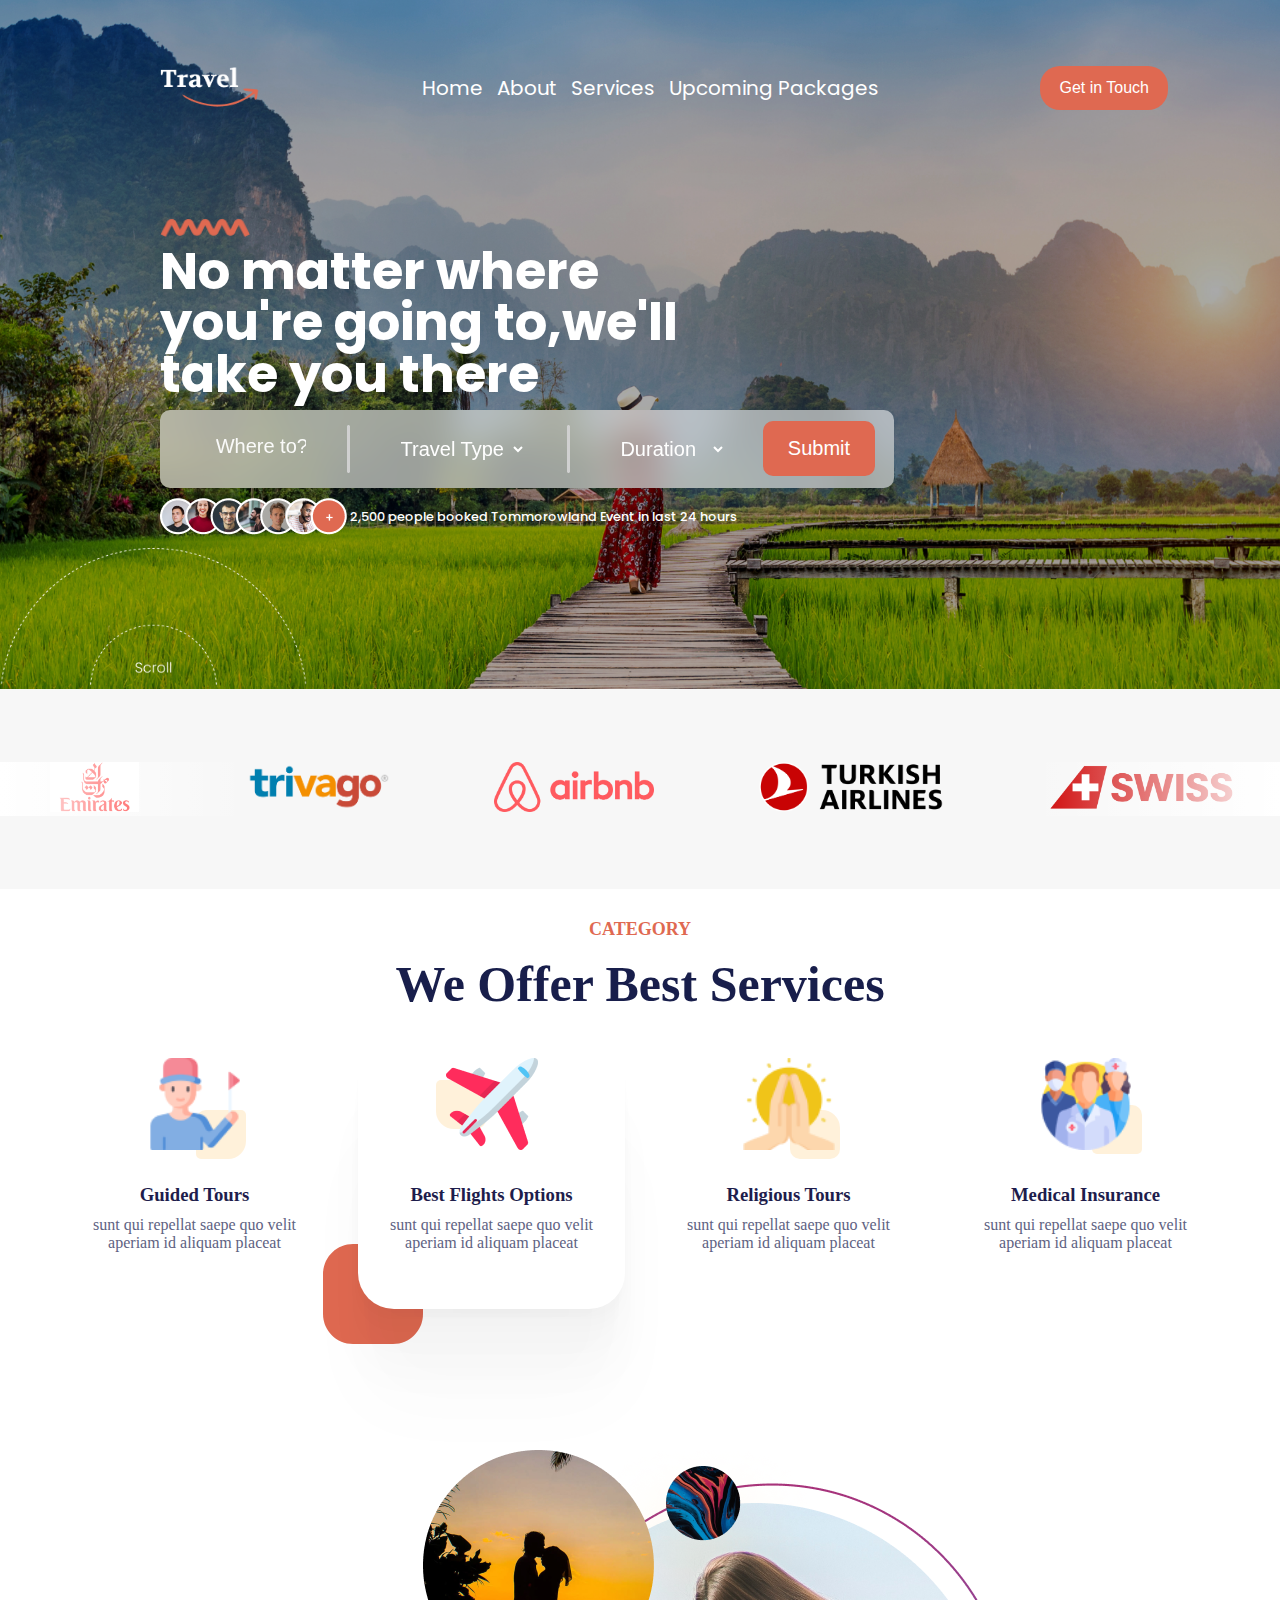
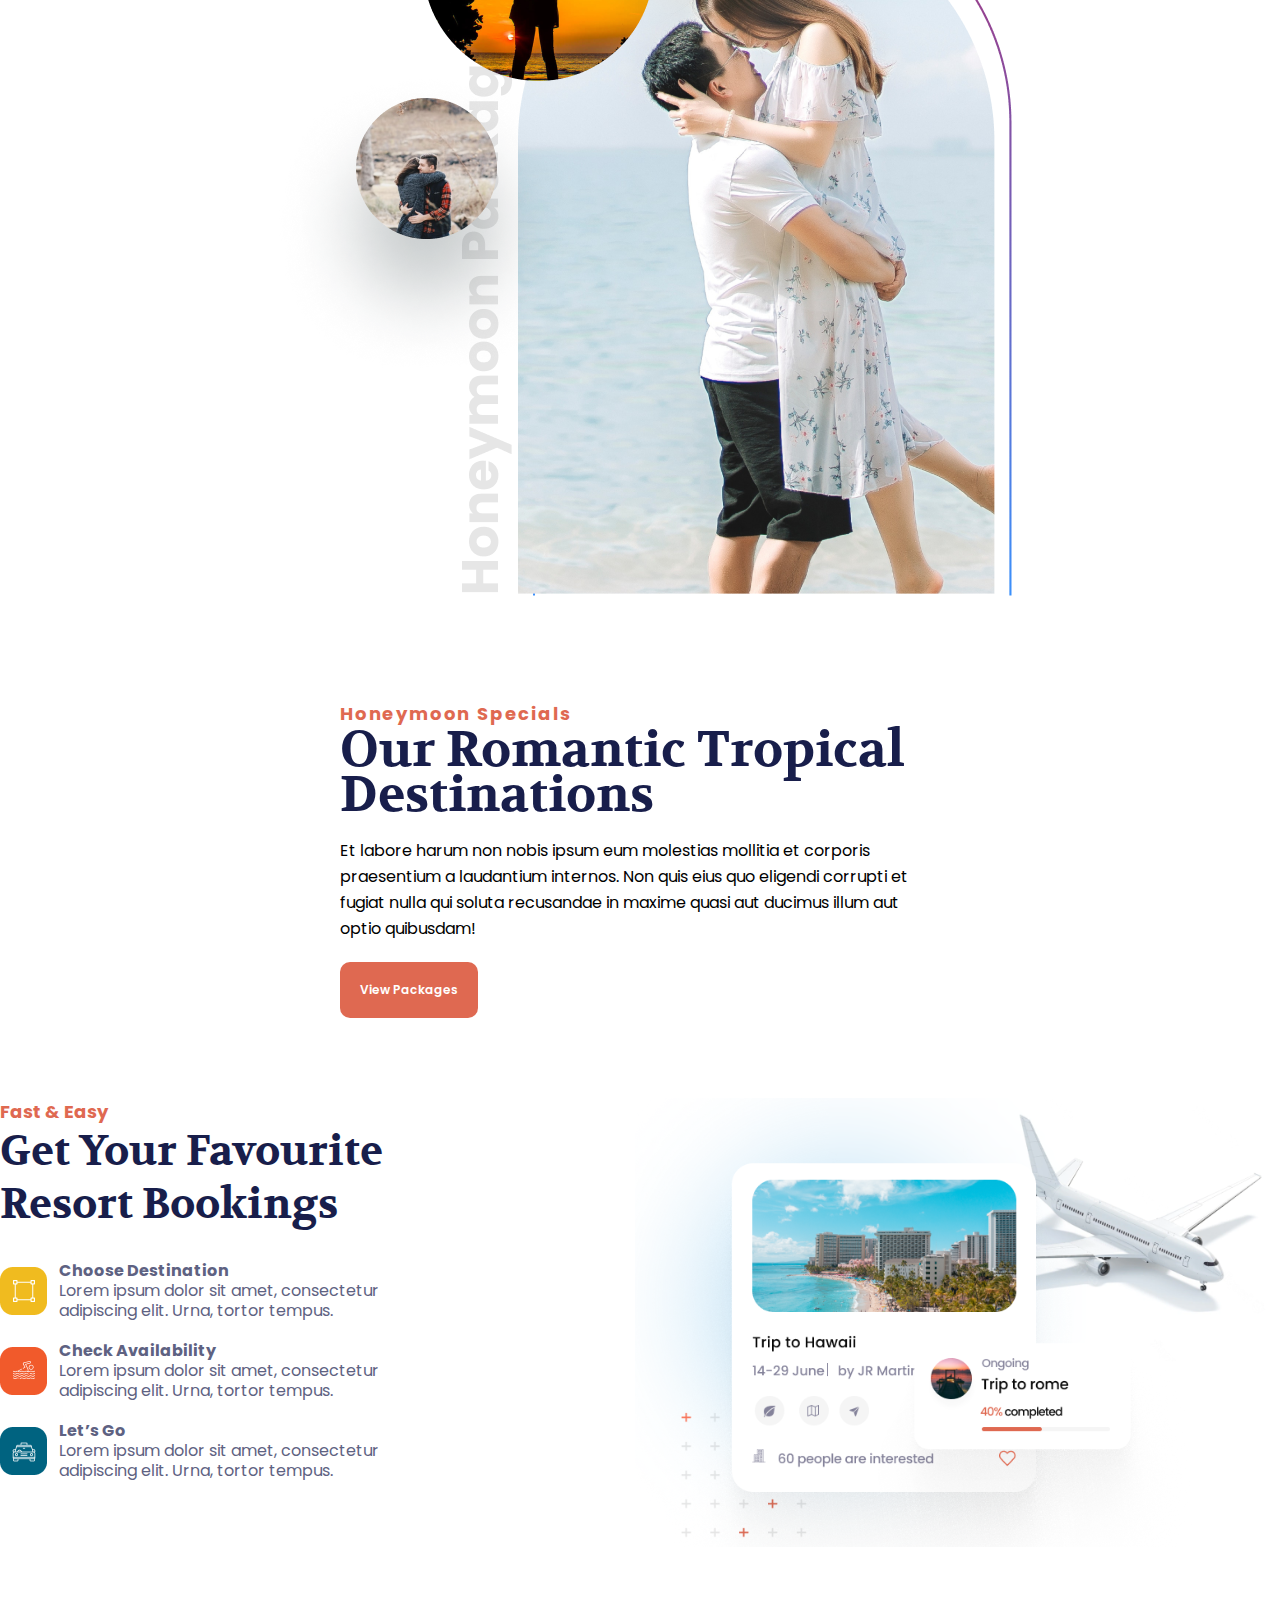
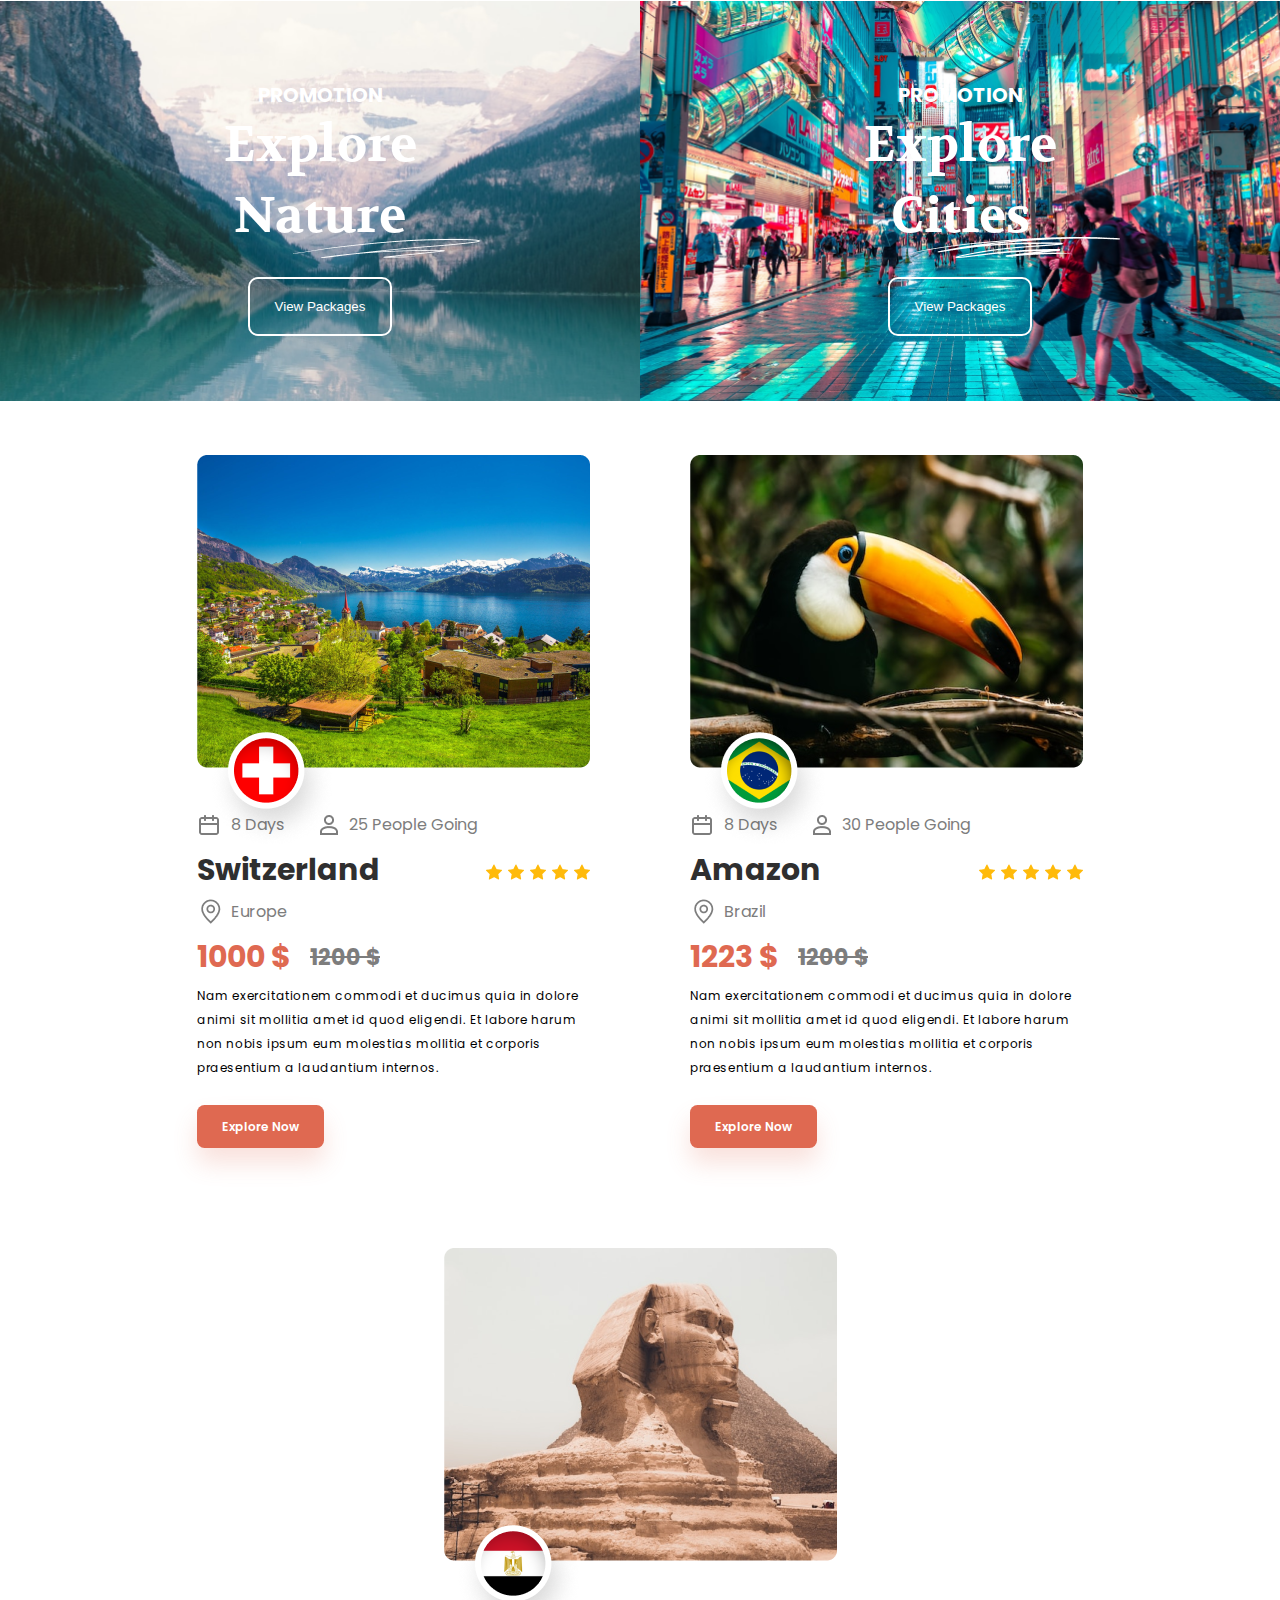
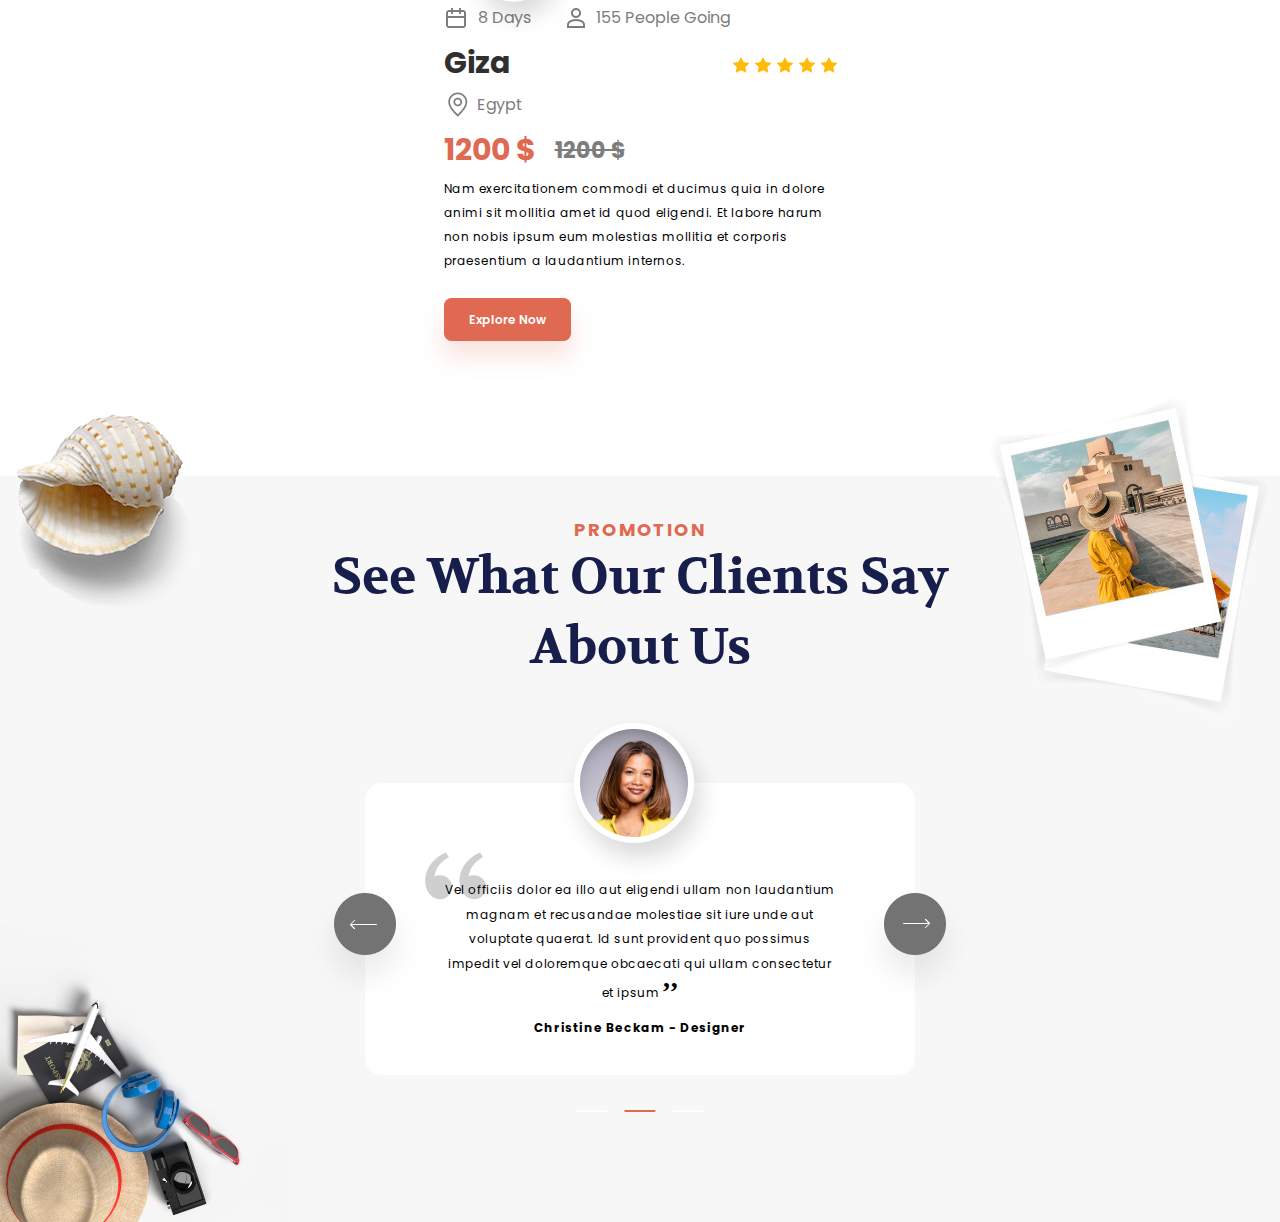
==== commit 4bfd0978: ""responsive codes and icon added to header"" ====
--- a/index.html
+++ b/index.html
@@ -10,7 +10,12 @@
   <link rel="preconnect" href="https://fonts.googleapis.com" />
   <link href="https://fonts.googleapis.com/css2?family=Poppins:wght@100;400;700&family=Volkhov&display=swap"
     rel="stylesheet" />
+  <link rel="stylesheet" href="https://cdnjs.cloudflare.com/ajax/libs/font-awesome/6.5.1/css/all.min.css"
+      integrity="sha512-DTOQO9RWCH3ppGqcWaEA1BIZOC6xxalwEsw9c2QQeAIftl+Vegovlnee1c9QX4TctnWMn13TZye+giMm8e2LwA=="
+      crossorigin="anonymous" referrerpolicy="no-referrer" />
+
 </head>
+
 
 <body>
   <section class="header-container">
@@ -34,6 +39,7 @@
           </p>
         </div>
         <div class="header-selection-container">
+          <i class="fa-solid fa-magnifying-glass header-icon"></i>
           <div class="header-input-container">
             <input class="header-selection-input" type="text" placeholder="Where to?">
           </div>
--- a/styles/index.css
+++ b/styles/index.css
@@ -119,6 +119,10 @@
   padding: 5px 0;
 }
 
+.header-icon::before {
+  display: none;
+}
+
 .header-selection-input::placeholder{
   color: white;
   text-align: center;
@@ -289,7 +293,6 @@
 
   .navbar-hamburger {
     display: initial;
-    justify-self: start;
     margin: 0;
   }
 
@@ -330,6 +333,12 @@
     width: 70px;
     padding: 3px 0;
   }
+
+  
+ .header-icon::before {
+  display: inline-block;
+  color: #DF6951;
+ }
 
   .header-selections {
     display: none;
@@ -352,6 +361,12 @@
   
   .header-selection-input::placeholder {
     font-size: 16px;
+  }
+}
+
+@media screen and (max-width: 360px) {
+  .header-submit-button {
+    display: none;
   }
 }
 
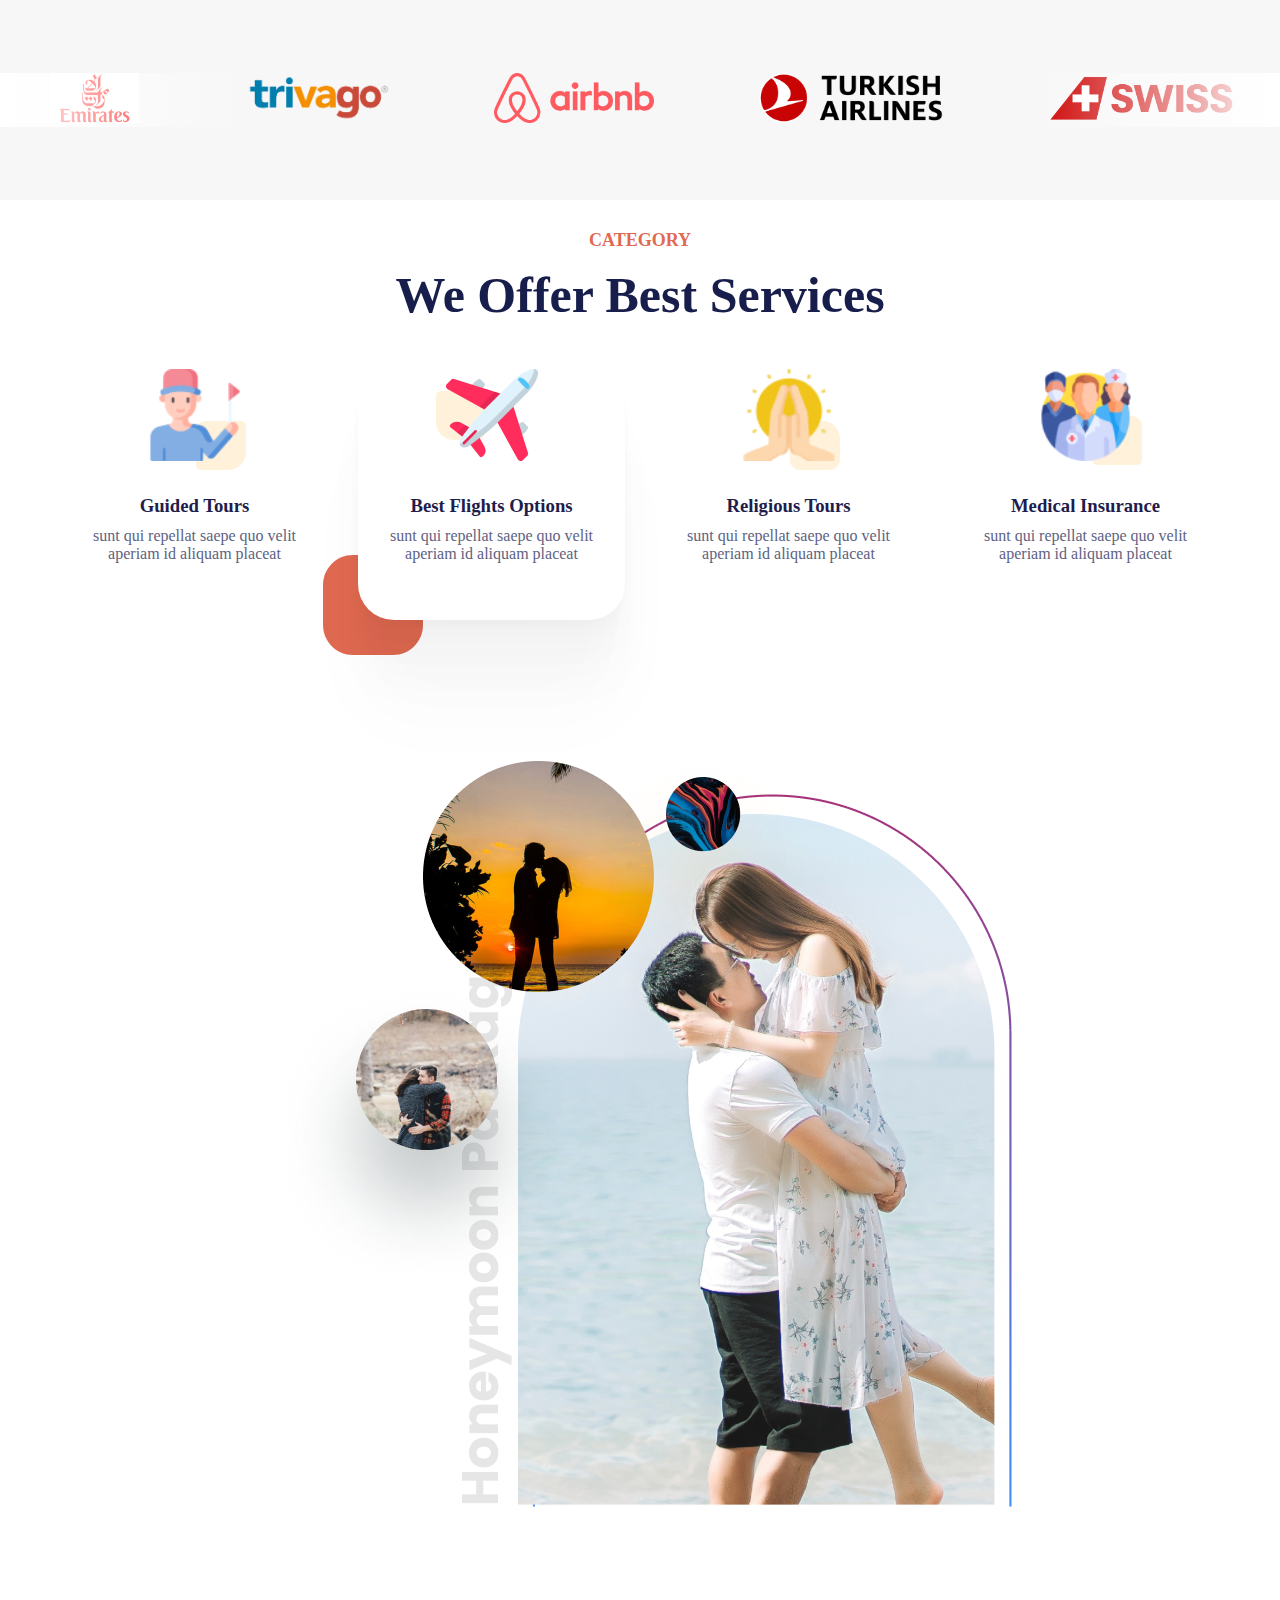
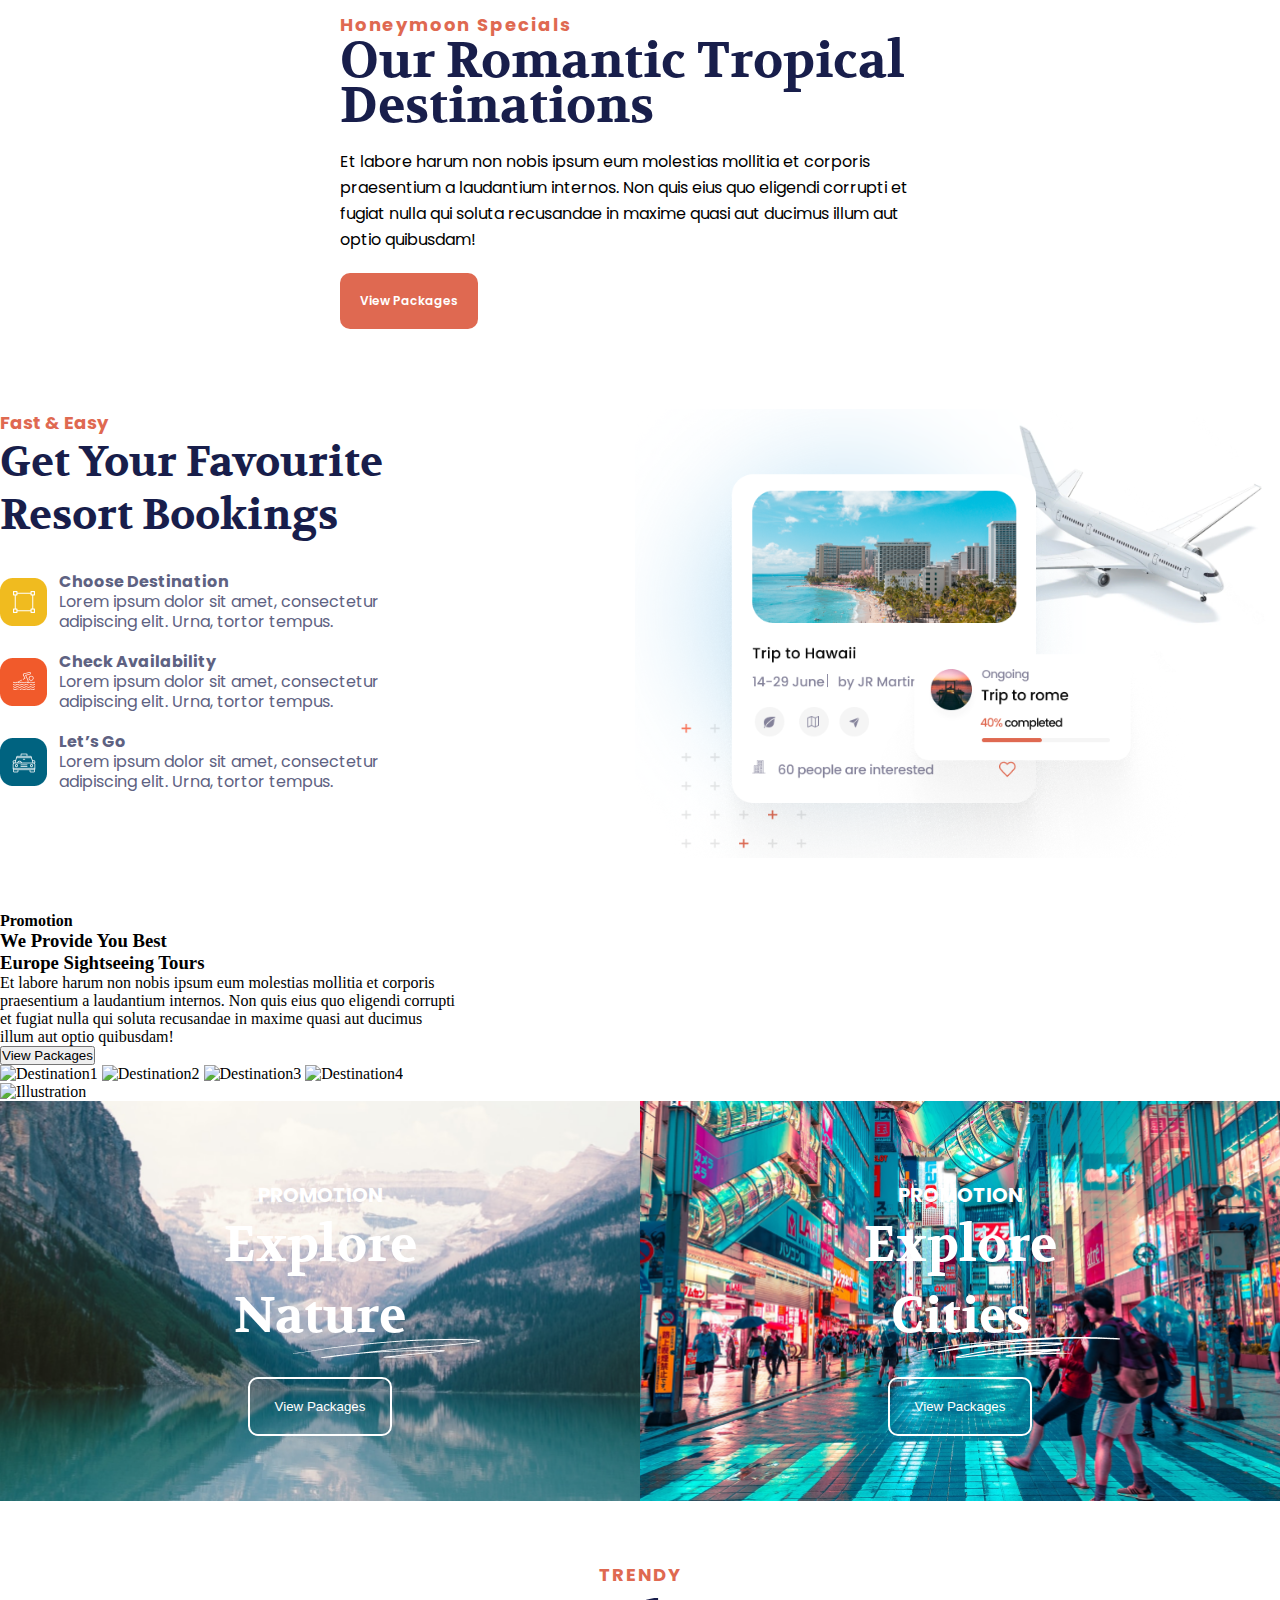
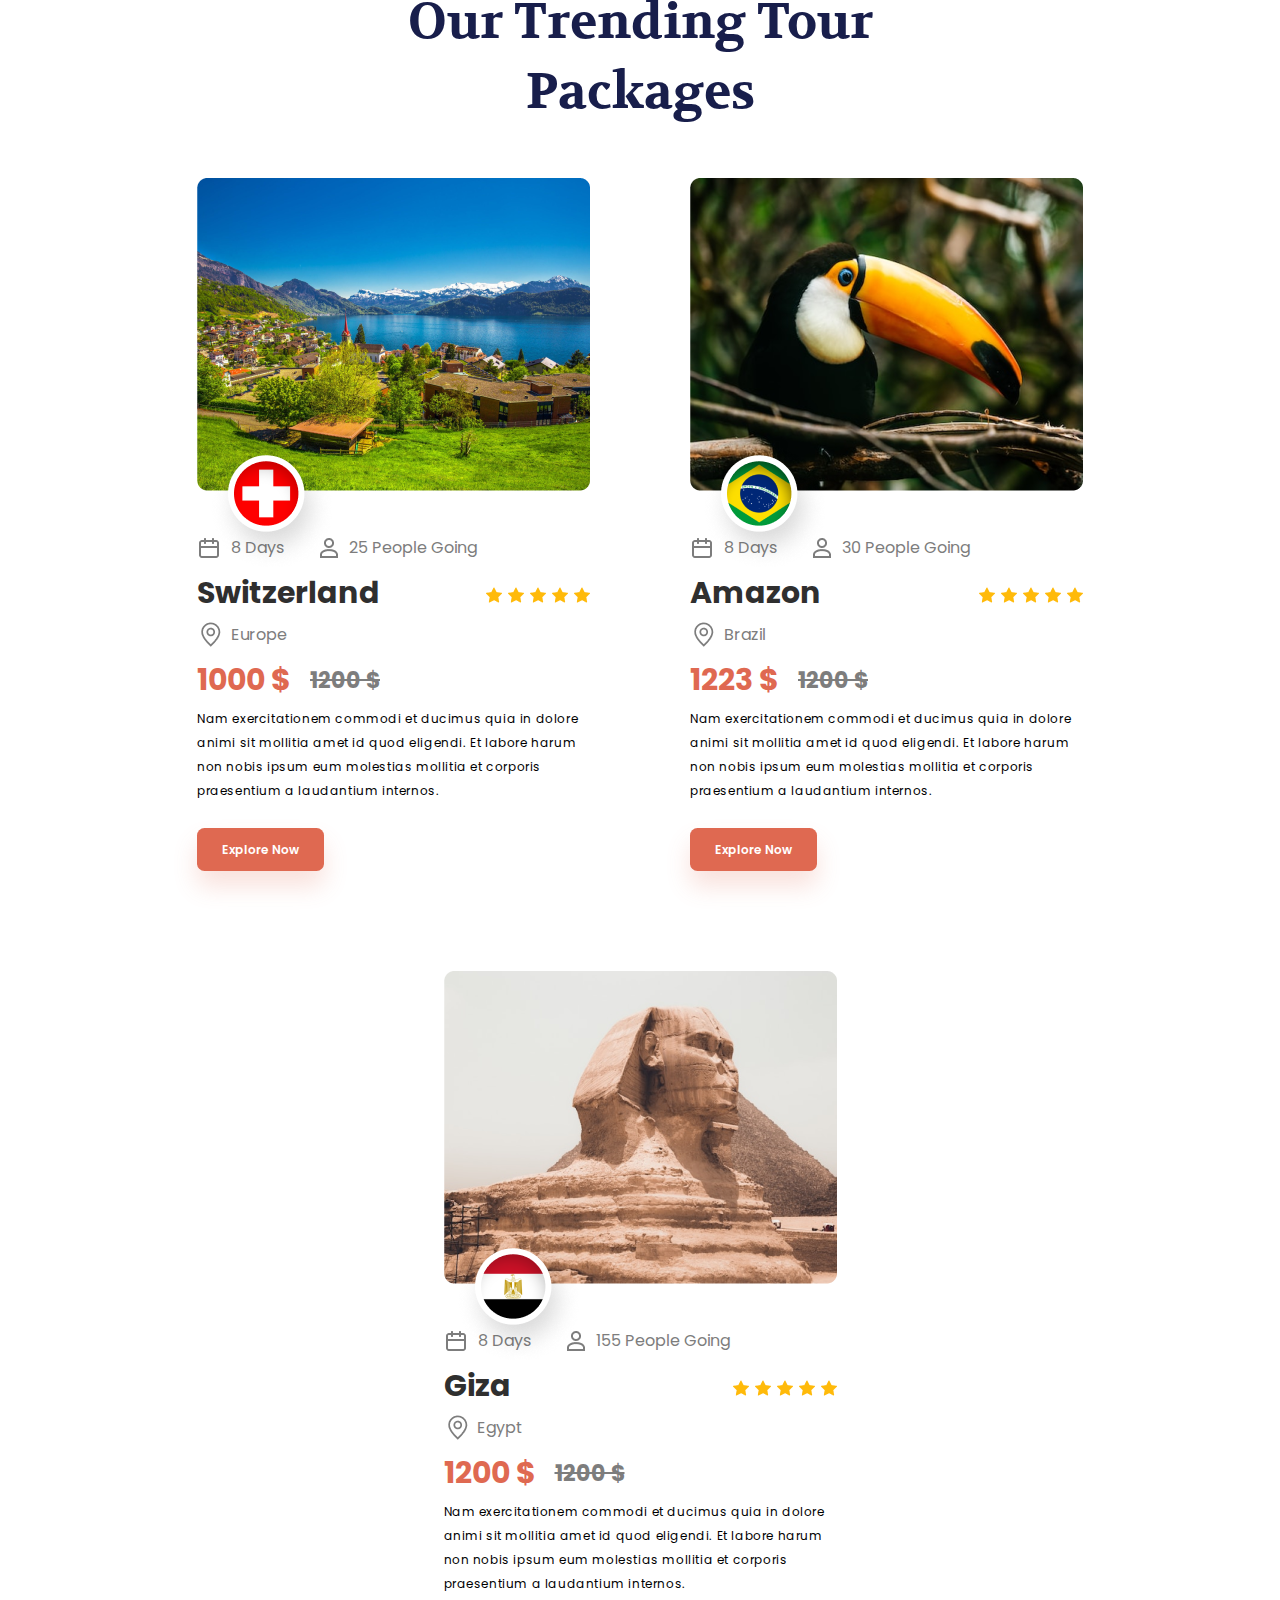
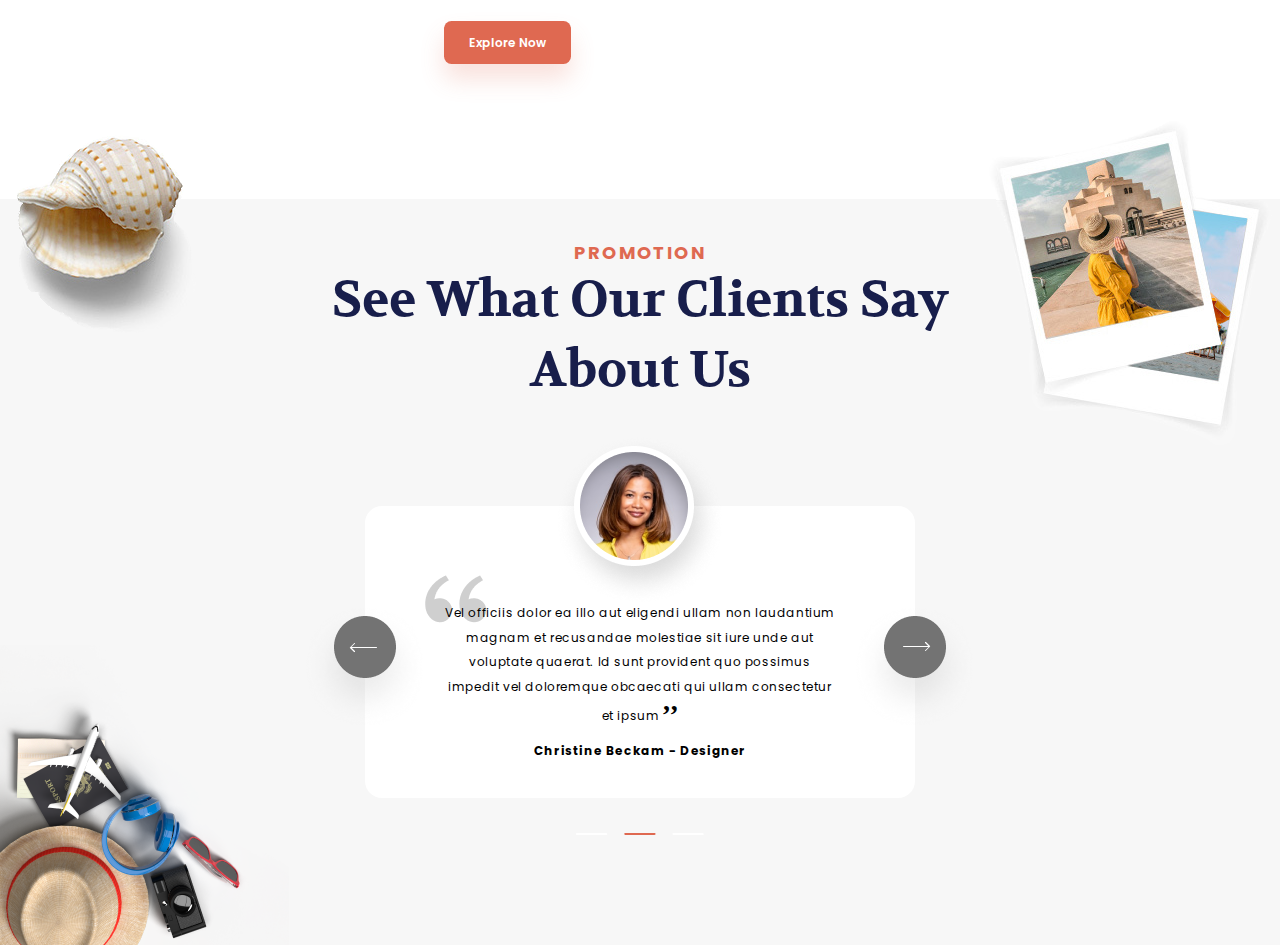
==== commit 6f16fe15: "images bugfix" ====
--- a/index.html
+++ b/index.html
@@ -1,436 +1,544 @@
 <!DOCTYPE html>
 <html lang="en">
-
-<head>
-  <meta charset="UTF-8" />
-  <meta name="viewport" content="width=device-width, initial-scale=1.0" />
-  <title>Tour and Travel</title>
-  <link rel="stylesheet" href="styles/index.css" />
-  <link rel="stylesheet" href="styles/shared.css" />
-  <link rel="preconnect" href="https://fonts.googleapis.com" />
-  <link href="https://fonts.googleapis.com/css2?family=Poppins:wght@100;400;700&family=Volkhov&display=swap"
-    rel="stylesheet" />
-  <link rel="stylesheet" href="https://cdnjs.cloudflare.com/ajax/libs/font-awesome/6.5.1/css/all.min.css"
-      integrity="sha512-DTOQO9RWCH3ppGqcWaEA1BIZOC6xxalwEsw9c2QQeAIftl+Vegovlnee1c9QX4TctnWMn13TZye+giMm8e2LwA=="
-      crossorigin="anonymous" referrerpolicy="no-referrer" />
-
-</head>
-
-
-<body>
-  <section class="header-container">
-    <div class="header-items-container">
-      <div class="header-navbar">
-        <img class="navbar-travel-img" src="images/logo.png" alt="">
-        <img class="navbar-hamburger" src="images/hamburger-icon.png" alt="">
-        <ul class="navbar-list">
-          <li><a href="" class="navbar-writing"> Home </a></li>
-          <li><a href="" class="navbar-writing"> About </a></li>
-          <li><a href="" class="navbar-writing"> Services </a></li>
-          <li><a href="" class="navbar-writing"> Upcoming Packages </a></li>
-        </ul>
-        <button class="navbar-get-button"> Get in Touch </button>
-      </div>
-      <div class="header-center-container">
-        <img class="header-vector-photo" src="images/Vector-1.png" alt="">
-        <div class="header-center-writing-container">
-          <p class="header-center-writing">No matter where<br>you're going to,we'll
-         <br>take you there
+  <head>
+    <meta charset="UTF-8" />
+    <meta name="viewport" content="width=device-width, initial-scale=1.0" />
+    <title>Tour and Travel</title>
+    <link rel="stylesheet" href="styles/index.css" />
+    <link rel="stylesheet" href="styles/shared.css" />
+    <link rel="preconnect" href="https://fonts.googleapis.com" />
+
+    <link
+      href="https://fonts.googleapis.com/css2?family=Poppins:wght@100;400;700&family=Volkhov&display=swap"
+      rel="stylesheet"
+    />
+  </head>
+  <body>
+    <section class="homepage-partners-section">
+      <div class="homepage-partners-container">
+        <div class="homepage-partners-images">
+          <img
+            class="partners-image"
+            src="images/partner-logo3.png"
+            alt="partner-logo3"
+          />
+          <img
+            class="partners-image"
+            src="images/partners-logo5.png"
+            alt="partners-logo5"
+          />
+          <img
+            class="partners-image"
+            src="images/partner-logo4.png"
+            alt="partner-logo4"
+          />
+          <img
+            class="partners-image"
+            src="images/partner-logo1.png"
+            alt="partner-logo1"
+          />
+          <img
+            class="partners-image"
+            src="images/partner-logo2.png"
+            alt="partner-logo2"
+          />
+        </div>
+        <div class="homepage-partners-images">
+          <img
+            class="partners-image"
+            src="images/partner-logo3.png"
+            alt="partner-logo3"
+          />
+          <img
+            class="partners-image"
+            src="images/partners-logo5.png"
+            alt="partners-logo5"
+          />
+          <img
+            class="partners-image"
+            src="images/partner-logo4.png"
+            alt="partner-logo4"
+          />
+          <img
+            class="partners-image"
+            src="images/partner-logo1.png"
+            alt="partner-logo1"
+          />
+          <img
+            class="partners-image"
+            src="images/partner-logo2.png"
+            alt="partner-logo2"
+          />
+        </div>
+      </div>
+    </section>
+
+    <div class="best-services-container">
+      <div class="best-services-title-container">
+        <h6 class="best-services-subtitle">CATEGORY</h6>
+        <h1 class="best-services-title">We Offer Best Services</h1>
+      </div>
+      <div class="best-services-all-cards">
+        <div class="best-services-card">
+          <div class="services-img-box">
+            <img
+              class="best-services-image"
+              src="images/homepage-services-human.png"
+              alt=""
+            />
+            <div class="best-services-test-div"></div>
+          </div>
+          <div>
+            <h3 class="best-services-img-title">Guided Tours</h3>
+            <p class="best-services-p">
+              sunt qui repellat saepe quo velit aperiam id aliquam placeat
+            </p>
+          </div>
+        </div>
+        <div class="best-services-plane-card">
+          <img
+            class="best-services-moon-image"
+            src="images/svg/moon.svg"
+            alt=""
+          />
+          <div class="services-img-box">
+            <div class="best-services-plane-and-orange">
+              <img
+                class="best-services-image"
+                src="images/homepage-services-plane.png"
+                alt=""
+              />
+            </div>
+            <div class="best-services-plane-div"></div>
+          </div>
+          <div>
+            <h3 class="best-services-img-title">Best Flights Options</h3>
+            <p class="best-services-p">
+              sunt qui repellat saepe quo velit aperiam id aliquam placeat
+            </p>
+          </div>
+        </div>
+        <div class="best-services-card">
+          <div class="services-img-box">
+            <img
+              class="best-services-image"
+              src="images/homepage-services-hands.png"
+              alt=""
+            />
+            <div class="best-services-hands-div"></div>
+          </div>
+          <div>
+            <h3 class="best-services-img-title">Religious Tours</h3>
+            <p class="best-services-p">
+              sunt qui repellat saepe quo velit aperiam id aliquam placeat
+            </p>
+          </div>
+        </div>
+        <div class="best-services-card">
+          <div class="services-img-box">
+            <img
+              class="best-services-image"
+              src="images/homepage-services-medical.png"
+              alt=""
+            />
+            <div class="best-services-medical-div"></div>
+          </div>
+          <div>
+            <h3 class="best-services-img-title">Medical Insurance</h3>
+            <p class="best-services-p">
+              sunt qui repellat saepe quo velit aperiam id aliquam placeat
+            </p>
+          </div>
+        </div>
+      </div>
+    </div>
+    <section class="section-honeymoon">
+      <div class="hm-image">
+        <img src="images/Illustration.png" alt="Illustration" />
+      </div>
+      <div class="hm-content">
+        <h5 class="hm-content-subtitle">Honeymoon Specials</h5>
+        <h2 class="hm-content-title">
+          Our Romantic Tropical <br />
+          Destinations
+        </h2>
+        <p class="hm-content-desc">
+          Et labore harum non nobis ipsum eum molestias mollitia et corporis
+          praesentium a laudantium internos. Non quis eius quo eligendi corrupti
+          et fugiat nulla qui soluta recusandae in maxime quasi aut ducimus
+          illum aut optio quibusdam!
+        </p>
+        <button class="hm-content-btn">View Packages</button>
+      </div>
+    </section>
+    <section class="homepage-favorite-resorts">
+      <div class="favorite-resorts-container">
+        <div class="favorite-resorts-context">
+          <div class="favorite-title-box">
+            <h5 class="favorite-top-title">Fast & Easy</h5>
+            <h4 class="favorite-title">Get Your Favourite Resort Bookings</h4>
+          </div>
+          <div class="favorites-contexts-box">
+            <div class="favorites-contexts-image">
+              <img src="images/value-image-1.png" alt="value-image-1" />
+              <div class="favorite-context-text-boxes">
+                <h6 class="favorite-subtitle">Choose Destination</h6>
+                <p class="favorite-text">
+                  Lorem ipsum dolor sit amet, consectetur adipiscing elit. Urna,
+                  tortor tempus.
+                </p>
+              </div>
+            </div>
+            <div class="favorites-contexts-image">
+              <img src="images/value-image-3.png" alt="value-image-3" />
+              <div class="favorite-context-text-boxes">
+                <h6 class="favorite-subtitle">Check Availability</h6>
+                <p class="favorite-text">
+                  Lorem ipsum dolor sit amet, consectetur adipiscing elit. Urna,
+                  tortor tempus.
+                </p>
+              </div>
+            </div>
+            <div class="favorites-contexts-image">
+              <img src="images/value-image-2.png" alt="value-image-2" />
+              <div class="favorite-context-text-boxes">
+                <h6 class="favorite-subtitle">Let’s Go</h6>
+                <p class="favorite-text">
+                  Lorem ipsum dolor sit amet, consectetur adipiscing elit. Urna,
+                  tortor tempus.
+                </p>
+              </div>
+            </div>
+          </div>
+        </div>
+        <div class="favorite-image-box">
+          <img src="images/book-trip-img.png" alt="book-trip-img" />
+        </div>
+      </div>
+    </section>
+    <section class="homepage-europe-sightseeing-tours">
+      <div class="hest-container">
+        <div class="hest-text-box">
+          <h4 class="hest-side-heading">Promotion</h4>
+          <h3 class="hest-title">
+            We Provide You Best<br />
+            Europe Sightseeing Tours
+          </h3>
+          <p class="hest-text">
+            Et labore harum non nobis ipsum eum molestias mollitia et corporis
+            <br />
+            praesentium a laudantium internos. Non quis eius quo eligendi
+            corrupti <br />
+            et fugiat nulla qui soluta recusandae in maxime quasi aut ducimus<br />illum
+            aut optio quibusdam!
           </p>
-        </div>
-        <div class="header-selection-container">
-          <i class="fa-solid fa-magnifying-glass header-icon"></i>
-          <div class="header-input-container">
-            <input class="header-selection-input" type="text" placeholder="Where to?">
-          </div>
-          <img src="images/line001.png" alt="" class="header-selections">
-          <div>
-            <select class="header-selections">
-              <option class="header-selection-option"> Travel Type </option>
-              <option class="header-selection-option"> Plane </option>
-              <option class="header-selection-option"> Bus </option>
-              <option class="header-selection-option"> Train </option>
-            </select>
-          </div>
-          <img src="images/line001.png" alt="" class="header-selections">
-          <div>
-            <select class="header-selections">
-              <option class="header-selection-option"> Duration </option>
-              <option class="header-selection-option"> Weekend </option>
-              <option class="header-selection-option"> Week </option>
-              <option class="header-selection-option"> Flexible </option>
-            </select>
-          </div>
-          <div>
-            <button class="header-submit-button"> Submit </button>
-          </div>
-        </div>
-        <div class="header-profile-photos-container">
-          <div>
-            <img class="header-avatar1" src="images/user-avatar2.png" alt="">
-            <img class="header-avatar2" src="images/user-avatar3.png" alt="">
-            <img class="header-avatar3" src="images/user-avatar4.png" alt="">
-            <img class="header-avatar4" src="images/user-avatar1.png"" alt="">
-            <img class=" header-avatar5" src="images/user-avatar5.png" alt="">
-            <img class="header-avatar6" src="images/user-avatar6.png" alt="">
-            <img class="header-avatar7" src="images/user-avatar-emty.png" alt="">
-            <img class="header-avatar-plus-photo" src="images/plus.png" alt="">
-          </div>
-          <div>
-            <p class="header-avatar-writing">
-              2,500 people booked Tommorowland Event in last 24 hours
-            </p>
+          <button class="hest-bttn">View Packages</button>
+        </div>
+        <div class="hest-images-boxes">
+          <img src="images/Destination 1.png" alt="Destination1" />
+          <img src="images/Destination 2.png" alt="Destination2" />
+          <img src="images/Destination 3.png" alt="Destination3" />
+          <img src="images/Destination 4.png" alt="Destination4" />
+        </div>
+        <div class="hest-eyfel-box">
+          <img
+            class="hest-eyfel-img"
+            src="images/Illustration-2.png"
+            alt="Illustration"
+          />
+        </div>
+      </div>
+    </section>
+    <!-- homepage-explore-section start -->
+    <div class="homepage-explore-section">
+      <div class="homepage-explore-section-two-img">
+        <div class="explore-img">
+          <img
+            class="explore-background-img"
+            src="images/homepage-explore1.png"
+          />
+          <div class="explore-image-box">
+            <div class="pro-exp-nature">
+              <h5 class="promotion">PROMOTION</h5>
+              <h1 class="exp-nature-text">Explore Nature</h1>
+              <div class="paraf">
+                <img src="images/explore-section-line-img01.png" />
+              </div>
+            </div>
+            <button class="packages-btn">View Packages</button>
+          </div>
+        </div>
+        <div class="explore-img">
+          <img
+            class="explore-background-img"
+            src="images/homepage-explore2.png"
+          />
+          <div class="explore-image-box">
+            <div class="pro-exp-nature">
+              <h5 class="promotion">PROMOTION</h5>
+              <h1 class="exp-nature-text">Explore Cities</h1>
+              <div class="paraf">
+                <img src="images/explore-section-line-img02.png" />
+              </div>
+            </div>
+            <button class="packages-btn">View Packages</button>
           </div>
         </div>
       </div>
     </div>
-    <div class="header-scroll">
-      <img src="images/scroll.png" alt="" class="header-scroll-img">
+
+    <!-- homepage-explore-section end -->
+    <div class="homepage-trending-tour-packages-conteiner">
+      <div class="homepage-trending-tour-title-box">
+        <h5 class="trending-tour-title-trendy">TRENDY</h5>
+        <h2 class="trending-tour-title-our-trending">
+          Our Trending Tour <br />
+          Packages
+        </h2>
+      </div>
+
+      <div class="homepage-trending-tour-card-container">
+        <div class="trending-packages-card-box">
+          <div class="packages-card-images">
+            <img
+              class="packages-card-img"
+              src="images/hometour-packages-switzerland.png"
+              alt="hometour-packages-switzerland"
+            />
+            <img
+              class="packages-card-flag-img"
+              src="images/swiss-flag.png"
+              alt="swiss-flag"
+            />
+          </div>
+          <div class="packages-card-calender-and-user-box">
+            <div class="packages-card-calender-and-user">
+              <img
+                src="images/hometour-packages-calender-icon.png"
+                alt="calender-icon"
+              />
+              <p>8 Days</p>
+            </div>
+            <div class="packages-card-calender-and-user">
+              <img
+                src="images/hometour-packages-user-icon.png"
+                alt="user-icon"
+              />
+              <p>25 People Going</p>
+            </div>
+          </div>
+          <div class="packages-card-place-and-star-box">
+            <h4>Switzerland</h4>
+            <div class="packages-card-star-box">
+              <img src="images/hometour-packages-star-img.png" alt="star-img" />
+              <img src="images/hometour-packages-star-img.png" alt="star-img" />
+              <img src="images/hometour-packages-star-img.png" alt="star-img" />
+              <img src="images/hometour-packages-star-img.png" alt="star-img" />
+              <img src="images/hometour-packages-star-img.png" alt="star-img" />
+            </div>
+          </div>
+          <div class="packages-card-location-box">
+            <img
+              src="images/hometour-packages-location-icon.png"
+              alt="location-icon"
+            />
+            <p>Europe</p>
+          </div>
+          <div class="packages-card-price-box">
+            <h4 class="packages-card-new-price">1000 $</h4>
+            <h5 class="packages-card-price">1200 $</h5>
+          </div>
+          <p class="packages-card-text-box">
+            Nam exercitationem commodi et ducimus quia in dolore animi sit
+            mollitia amet id quod eligendi. Et labore harum non nobis ipsum eum
+            molestias mollitia et corporis praesentium a laudantium internos.
+          </p>
+          <button class="packages-card-button">Explore Now</button>
+        </div>
+
+        <div class="trending-packages-card-box">
+          <div class="packages-card-images">
+            <img
+              class="packages-card-img"
+              src="images/hometour-packages-brazil.png"
+              alt="hometour-packages-brazil"
+            />
+            <img
+              class="packages-card-flag-img"
+              src="images/brazil-flag.png"
+              alt="brazil-flag"
+            />
+          </div>
+          <div class="packages-card-calender-and-user-box">
+            <div class="packages-card-calender-and-user">
+              <img
+                src="images/hometour-packages-calender-icon.png"
+                alt="calender-icon"
+              />
+              <p>8 Days</p>
+            </div>
+            <div class="packages-card-calender-and-user">
+              <img
+                src="images/hometour-packages-user-icon.png"
+                alt="user-icon"
+              />
+              <p>30 People Going</p>
+            </div>
+          </div>
+          <div class="packages-card-place-and-star-box">
+            <h4>Amazon</h4>
+            <div class="packages-card-star-box">
+              <img src="images/hometour-packages-star-img.png" alt="star-img" />
+              <img src="images/hometour-packages-star-img.png" alt="star-img" />
+              <img src="images/hometour-packages-star-img.png" alt="star-img" />
+              <img src="images/hometour-packages-star-img.png" alt="star-img" />
+              <img src="images/hometour-packages-star-img.png" alt="star-img" />
+            </div>
+          </div>
+          <div class="packages-card-location-box">
+            <img
+              src="images/hometour-packages-location-icon.png"
+              alt="location-icon"
+            />
+            <p>Brazil</p>
+          </div>
+          <div class="packages-card-price-box">
+            <h4 class="packages-card-new-price">1223 $</h4>
+            <h5 class="packages-card-price">1200 $</h5>
+          </div>
+          <p class="packages-card-text-box">
+            Nam exercitationem commodi et ducimus quia in dolore animi sit
+            mollitia amet id quod eligendi. Et labore harum non nobis ipsum eum
+            molestias mollitia et corporis praesentium a laudantium internos.
+          </p>
+          <button class="packages-card-button">Explore Now</button>
+        </div>
+
+        <div class="trending-packages-card-box">
+          <div class="packages-card-images">
+            <img
+              class="packages-card-img"
+              src="images/hometour-packages-eygpt.png"
+              alt="hometour-packages-eygpt"
+            />
+            <img
+              class="packages-card-flag-img"
+              src="images/egypt-flag.png"
+              alt="egypt-flag"
+            />
+          </div>
+          <div class="packages-card-calender-and-user-box">
+            <div class="packages-card-calender-and-user">
+              <img
+                src="images/hometour-packages-calender-icon.png"
+                alt="calender-icon"
+              />
+              <p>8 Days</p>
+            </div>
+            <div class="packages-card-calender-and-user">
+              <img
+                src="images/hometour-packages-user-icon.png"
+                alt="user-icon"
+              />
+              <p>155 People Going</p>
+            </div>
+          </div>
+          <div class="packages-card-place-and-star-box">
+            <h4>Giza</h4>
+            <div class="packages-card-star-box">
+              <img src="images/hometour-packages-star-img.png" alt="star-img" />
+              <img src="images/hometour-packages-star-img.png" alt="star-img" />
+              <img src="images/hometour-packages-star-img.png" alt="star-img" />
+              <img src="images/hometour-packages-star-img.png" alt="star-img" />
+              <img src="images/hometour-packages-star-img.png" alt="star-img" />
+            </div>
+          </div>
+          <div class="packages-card-location-box">
+            <img
+              src="images/hometour-packages-location-icon.png"
+              alt="location-icon"
+            />
+            <p>Egypt</p>
+          </div>
+          <div class="packages-card-price-box">
+            <h4 class="packages-card-new-price">1200 $</h4>
+            <h5 class="packages-card-price">1200 $</h5>
+          </div>
+          <p class="packages-card-text-box">
+            Nam exercitationem commodi et ducimus quia in dolore animi sit
+            mollitia amet id quod eligendi. Et labore harum non nobis ipsum eum
+            molestias mollitia et corporis praesentium a laudantium internos.
+          </p>
+          <button class="packages-card-button">Explore Now</button>
+        </div>
+      </div>
     </div>
-  </section>
-  <section class="homepage-partners-section">
-    <div class="homepage-partners-container">
-      <div class="homepage-partners-images">
-        <img class="partners-image" src="images/partner-logo3.png" alt="partner-logo3" />
-        <img class="partners-image" src="images/partners-logo5.png" alt="partners-logo5" />
-        <img class="partners-image" src="images/partner-logo4.png" alt="partner-logo4" />
-        <img class="partners-image" src="images/partner-logo1.png" alt="partner-logo1" />
-        <img class="partners-image" src="images/partner-logo2.png" alt="partner-logo2" />
-      </div>
-      <div class="homepage-partners-images">
-        <img class="partners-image" src="images/partner-logo3.png" alt="partner-logo3" />
-        <img class="partners-image" src="images/partners-logo5.png" alt="partners-logo5" />
-        <img class="partners-image" src="images/partner-logo4.png" alt="partner-logo4" />
-        <img class="partners-image" src="images/partner-logo1.png" alt="partner-logo1" />
-        <img class="partners-image" src="images/partner-logo2.png" alt="partner-logo2" />
-      </div>
+    <div class="homepage-testimonial-section-container">
+      <img
+        class="testimonial-section-seashell-img"
+        src="images/testimonial-section-seashell-img.png"
+        alt="testimonial-section-seashell-img"
+      />
+      <img
+        class="testimonial-section-photo-img"
+        src="images/testimonial-section-photo-img.png"
+        alt="testimonial-section-seashell-img"
+      />
+      <img
+        class="testimonial-section-hat-img"
+        src="images/testimonial-section-hat-img.png"
+        alt="testimonial-section-hat-img"
+      />
+
+      <div class="testimonial-section-title-box">
+        <h5 class="testimonial-title-promotion">PROMOTION</h5>
+        <h2 class="testimonial-title-see-what">
+          See What Our Clients Say <br />
+          About Us
+        </h2>
+      </div>
+
+      <div class="testimonial-section-box">
+        <img
+          class="testimonial-section-pp-img"
+          src="images/testimonial-section-box-pp-img.png"
+          alt="testimonial-pp-img"
+        />
+        <img
+          class="testimonial-section-arrow-left-icon"
+          src="images/arrow-leeft-icon.png"
+          alt="testimonial-arrow-left-icon"
+        />
+        <img
+          class="testimonial-section-arrow-right-icon"
+          src="images/arrow-right-icon.png"
+          alt="testimonial-arrow-right-icon"
+        />
+
+        <div class="testimonial-comment-box">
+          <img
+            class="testimonial-section-box-quotes"
+            src="images/testimonial-box-quotes.png"
+            alt="testimonial-box-quotes"
+          />
+          <p class="testimonial-comment-text">
+            Vel officiis dolor ea illo aut eligendi ullam non laudantium <br />
+            magnam et recusandae molestiae sit iure unde aut <br />
+            voluptate quaerat. Id sunt provident quo possimus <br />
+            impedit vel doloremque obcaecati qui ullam consectetur <br />
+            et ipsum <span>,,</span>
+          </p>
+          <h6 class="testimonial-comment-commentator">
+            Christine Beckam - Designer
+          </h6>
+        </div>
+      </div>
+
+      <img
+        class="testimonial-pagination-img"
+        src="images/testimonial-pagination.png"
+        alt="testimonial-pagination-img"
+      />
     </div>
-  </section>
-
-  <div class="best-services-container">
-    <div class="best-services-title-container">
-      <h6 class="best-services-subtitle">CATEGORY</h6>
-      <h1 class="best-services-title">We Offer Best Services</h1>
-    </div>
-    <div class="best-services-all-cards">
-      <div class="best-services-card">
-        <div class="services-img-box">
-          <img class="best-services-image" src="images/homepage-services-human.png" alt="" />
-          <div class="best-services-test-div"></div>
-        </div>
-        <div>
-          <h3 class="best-services-img-title">Guided Tours</h3>
-          <p class="best-services-p">
-            sunt qui repellat saepe quo velit aperiam id aliquam placeat
-          </p>
-        </div>
-      </div>
-      <div class="best-services-plane-card">
-        <img class="best-services-moon-image" src="images/svg/moon.svg" alt="" />
-        <div class="services-img-box">
-          <div class="best-services-plane-and-orange">
-            <img class="best-services-image" src="images/homepage-services-plane.png" alt="" />
-          </div>
-          <div class="best-services-plane-div"></div>
-        </div>
-        <div>
-          <h3 class="best-services-img-title">Best Flights Options</h3>
-          <p class="best-services-p">
-            sunt qui repellat saepe quo velit aperiam id aliquam placeat
-          </p>
-        </div>
-      </div>
-      <div class="best-services-card">
-        <div class="services-img-box">
-          <img class="best-services-image" src="images/homepage-services-hands.png" alt="" />
-          <div class="best-services-hands-div"></div>
-        </div>
-        <div>
-          <h3 class="best-services-img-title">Religious Tours</h3>
-          <p class="best-services-p">
-            sunt qui repellat saepe quo velit aperiam id aliquam placeat
-          </p>
-        </div>
-      </div>
-      <div class="best-services-card">
-        <div class="services-img-box">
-          <img class="best-services-image" src="images/homepage-services-medical.png" alt="" />
-          <div class="best-services-medical-div"></div>
-        </div>
-        <div>
-          <h3 class="best-services-img-title">Medical Insurance</h3>
-          <p class="best-services-p">
-            sunt qui repellat saepe quo velit aperiam id aliquam placeat
-          </p>
-        </div>
-      </div>
-    </div>
-  </div>
-  <section class="section-honeymoon">
-    <div class="hm-image">
-      <img src="images/Illustration.png" alt="Illustration" />
-    </div>
-    <div class="hm-content">
-      <h5 class="hm-content-subtitle">Honeymoon Specials</h5>
-      <h2 class="hm-content-title">
-        Our Romantic Tropical <br />
-        Destinations
-      </h2>
-      <p class="hm-content-desc">
-        Et labore harum non nobis ipsum eum molestias mollitia et corporis
-        praesentium a laudantium internos. Non quis eius quo eligendi corrupti
-        et fugiat nulla qui soluta recusandae in maxime quasi aut ducimus
-        illum aut optio quibusdam!
-      </p>
-      <button class="hm-content-btn">View Packages</button>
-    </div>
-  </section>
-  <section class="homepage-favorite-resorts">
-    <div class="favorite-resorts-container">
-      <div class="favorite-resorts-context">
-        <div class="favorite-title-box">
-          <h5 class="favorite-top-title">Fast & Easy</h5>
-          <h4 class="favorite-title">Get Your Favourite Resort Bookings</h4>
-        </div>
-        <div class="favorites-contexts-box">
-          <div class="favorites-contexts-image">
-            <img class="favorite-context-single-image" src="images/value-image-1.png" alt="value-image-1" />
-            <div class="favorite-context-text-boxes">
-              <h6 class="favorite-subtitle">Choose Destination</h6>
-              <p class="favorite-text">
-                Lorem ipsum dolor sit amet, consectetur adipiscing elit. Urna,
-                tortor tempus.
-              </p>
-            </div>
-          </div>
-          <div class="favorites-contexts-image">
-            <img class="favorite-context-single-image" src="images/value-image-3.png" alt="value-image-3" />
-            <div class="favorite-context-text-boxes">
-              <h6 class="favorite-subtitle">Check Availability</h6>
-              <p class="favorite-text">
-                Lorem ipsum dolor sit amet, consectetur adipiscing elit. Urna,
-                tortor tempus.
-              </p>
-            </div>
-          </div>
-          <div class="favorites-contexts-image">
-            <img class="favorite-context-single-image" src="images/value-image-2.png" alt="value-image-2" />
-            <div class="favorite-context-text-boxes">
-              <h6 class="favorite-subtitle">Let’s Go</h6>
-              <p class="favorite-text">
-                Lorem ipsum dolor sit amet, consectetur adipiscing elit. Urna,
-                tortor tempus.
-              </p>
-            </div>
-          </div>
-        </div>
-      </div>
-      <div class="favorite-image-box">
-        <img class="favorite-plane-img" src="images/book-trip-img.png" alt="book-trip-img" />
-      </div>
-    </div>
-  </section>
-  <!-- homepage-explore-section start -->
-  <div class="homepage-explore-section">
-    <div class="homepage-explore-section-two-img">
-      <div class="explore-img">
-        <img class="explore-background-img" src="images/homepage-explore1.png" />
-        <div class="explore-image-box">
-          <div class="pro-exp-nature">
-            <h5 class="promotion">PROMOTION</h5>
-            <h1 class="exp-nature-text">Explore Nature</h1>
-            <div class="paraf">
-              <img src="images/explore-section-line-img01.png" />
-            </div>
-          </div>
-          <button class="packages-btn">View Packages</button>
-        </div>
-      </div>
-      <div class="explore-img">
-        <img class="explore-background-img" src="images/homepage-explore2.png" />
-        <div class="explore-image-box">
-          <div class="pro-exp-nature">
-            <h5 class="promotion">PROMOTION</h5>
-            <h1 class="exp-nature-text">Explore Cities</h1>
-            <div class="paraf">
-              <img src="images/explore-section-line-img02.png" />
-            </div>
-          </div>
-          <button class="packages-btn">View Packages</button>
-        </div>
-      </div>
-    </div>
-  </div>
-  <div class="homepage-trending-tour-card-container">
-    <div class="trending-packages-card-box">
-      <div class="packages-card-images">
-        <img class="packages-card-img" src="images/hometour-packages-switzerland.png"
-          alt="hometour-packages-switzerland" />
-        <img class="packages-card-flag-img" src="images/swiss-flag.png" alt="swiss-flag" />
-      </div>
-      <div class="packages-card-calender-and-user-box">
-        <div class="packages-card-calender-and-user">
-          <img src="images/hometour-packages-calender-icon.png" alt="calender-icon" />
-          <p>8 Days</p>
-        </div>
-        <div class="packages-card-calender-and-user">
-          <img src="images/hometour-packages-user-icon.png" alt="user-icon" />
-          <p>25 People Going</p>
-        </div>
-      </div>
-      <div class="packages-card-place-and-star-box">
-        <h4>Switzerland</h4>
-        <div class="packages-card-star-box">
-          <img src="images/hometour-packages-star-img.png" alt="star-img" />
-          <img src="images/hometour-packages-star-img.png" alt="star-img" />
-          <img src="images/hometour-packages-star-img.png" alt="star-img" />
-          <img src="images/hometour-packages-star-img.png" alt="star-img" />
-          <img src="images/hometour-packages-star-img.png" alt="star-img" />
-        </div>
-      </div>
-      <div class="packages-card-location-box">
-        <img src="images/hometour-packages-location-icon.png" alt="location-icon" />
-        <p>Europe</p>
-      </div>
-      <div class="packages-card-price-box">
-        <h4 class="packages-card-new-price">1000 $</h4>
-        <h5 class="packages-card-price">1200 $</h5>
-      </div>
-      <p class="packages-card-text-box">
-        Nam exercitationem commodi et ducimus quia in dolore animi sit
-        mollitia amet id quod eligendi. Et labore harum non nobis ipsum eum
-        molestias mollitia et corporis praesentium a laudantium internos.
-      </p>
-      <button class="packages-card-button">Explore Now</button>
-    </div>
-
-    <div class="trending-packages-card-box">
-      <div class="packages-card-images">
-        <img class="packages-card-img" src="images/hometour-packages-brazil.png" alt="hometour-packages-brazil" />
-        <img class="packages-card-flag-img" src="images/brazil-flag.png" alt="brazil-flag" />
-      </div>
-      <div class="packages-card-calender-and-user-box">
-        <div class="packages-card-calender-and-user">
-          <img src="images/hometour-packages-calender-icon.png" alt="calender-icon" />
-          <p>8 Days</p>
-        </div>
-        <div class="packages-card-calender-and-user">
-          <img src="images/hometour-packages-user-icon.png" alt="user-icon" />
-          <p>30 People Going</p>
-        </div>
-      </div>
-      <div class="packages-card-place-and-star-box">
-        <h4>Amazon</h4>
-        <div class="packages-card-star-box">
-          <img src="images/hometour-packages-star-img.png" alt="star-img" />
-          <img src="images/hometour-packages-star-img.png" alt="star-img" />
-          <img src="images/hometour-packages-star-img.png" alt="star-img" />
-          <img src="images/hometour-packages-star-img.png" alt="star-img" />
-          <img src="images/hometour-packages-star-img.png" alt="star-img" />
-        </div>
-      </div>
-      <div class="packages-card-location-box">
-        <img src="images/hometour-packages-location-icon.png" alt="location-icon" />
-        <p>Brazil</p>
-      </div>
-      <div class="packages-card-price-box">
-        <h4 class="packages-card-new-price">1223 $</h4>
-        <h5 class="packages-card-price">1200 $</h5>
-      </div>
-      <p class="packages-card-text-box">
-        Nam exercitationem commodi et ducimus quia in dolore animi sit
-        mollitia amet id quod eligendi. Et labore harum non nobis ipsum eum
-        molestias mollitia et corporis praesentium a laudantium internos.
-      </p>
-      <button class="packages-card-button">Explore Now</button>
-    </div>
-
-    <div class="trending-packages-card-box">
-      <div class="packages-card-images">
-        <img class="packages-card-img" src="images/hometour-packages-eygpt.png" alt="hometour-packages-eygpt" />
-        <img class="packages-card-flag-img" src="images/egypt-flag.png" alt="egypt-flag" />
-      </div>
-      <div class="packages-card-calender-and-user-box">
-        <div class="packages-card-calender-and-user">
-          <img src="images/hometour-packages-calender-icon.png" alt="calender-icon" />
-          <p>8 Days</p>
-        </div>
-        <div class="packages-card-calender-and-user">
-          <img src="images/hometour-packages-user-icon.png" alt="user-icon" />
-          <p>155 People Going</p>
-        </div>
-      </div>
-      <div class="packages-card-place-and-star-box">
-        <h4>Giza</h4>
-        <div class="packages-card-star-box">
-          <img src="images/hometour-packages-star-img.png" alt="star-img" />
-          <img src="images/hometour-packages-star-img.png" alt="star-img" />
-          <img src="images/hometour-packages-star-img.png" alt="star-img" />
-          <img src="images/hometour-packages-star-img.png" alt="star-img" />
-          <img src="images/hometour-packages-star-img.png" alt="star-img" />
-        </div>
-      </div>
-      <div class="packages-card-location-box">
-        <img src="images/hometour-packages-location-icon.png" alt="location-icon" />
-        <p>Egypt</p>
-      </div>
-      <div class="packages-card-price-box">
-        <h4 class="packages-card-new-price">1200 $</h4>
-        <h5 class="packages-card-price">1200 $</h5>
-      </div>
-      <p class="packages-card-text-box">
-        Nam exercitationem commodi et ducimus quia in dolore animi sit
-        mollitia amet id quod eligendi. Et labore harum non nobis ipsum eum
-        molestias mollitia et corporis praesentium a laudantium internos.
-      </p>
-      <button class="packages-card-button">Explore Now</button>
-    </div>
-  </div>
-  </div>
-</body>
-
+  </body>
 </html>
-<div class="homepage-testimonial-section-container">
-  <img class="testimonial-section-seashell-img" src="images/testimonial-section-seashell-img.png"
-    alt="testimonial-section-seashell-img" />
-  <img class="testimonial-section-photo-img" src="images/testimonial-section-photo-img.png"
-    alt="testimonial-section-seashell-img" />
-  <img class="testimonial-section-hat-img" src="images/testimonial-section-hat-img.png"
-    alt="testimonial-section-hat-img" />
-
-  <div class="testimonial-section-title-box">
-    <h5 class="testimonial-title-promotion">PROMOTION</h5>
-    <h2 class="testimonial-title-see-what">
-      See What Our Clients Say <br />
-      About Us
-    </h2>
-  </div>
-
-  <div class="testimonial-section-box">
-    <img class="testimonial-section-pp-img" src="images/testimonial-section-box-pp-img.png" alt="testimonial-pp-img" />
-    <img class="testimonial-section-arrow-left-icon" src="images/arrow-leeft-icon.png"
-      alt="testimonial-arrow-left-icon" />
-    <img class="testimonial-section-arrow-right-icon" src="images/arrow-right-icon.png"
-      alt="testimonial-arrow-right-icon" />
-
-    <div class="testimonial-comment-box">
-      <img class="testimonial-section-box-quotes" src="images/testimonial-box-quotes.png"
-        alt="testimonial-box-quotes" />
-      <p class="testimonial-comment-text">
-        Vel officiis dolor ea illo aut eligendi ullam non laudantium <br />
-        magnam et recusandae molestiae sit iure unde aut <br />
-        voluptate quaerat. Id sunt provident quo possimus <br />
-        impedit vel doloremque obcaecati qui ullam consectetur <br />
-        et ipsum <span>,,</span>
-      </p>
-      <h6 class="testimonial-comment-commentator">
-        Christine Beckam - Designer
-      </h6>
-    </div>
-  </div>
-
-  <img class="testimonial-pagination-img" src="images/testimonial-pagination.png" alt="testimonial-pagination-img" />
-</div>
-</body>
-
-</html>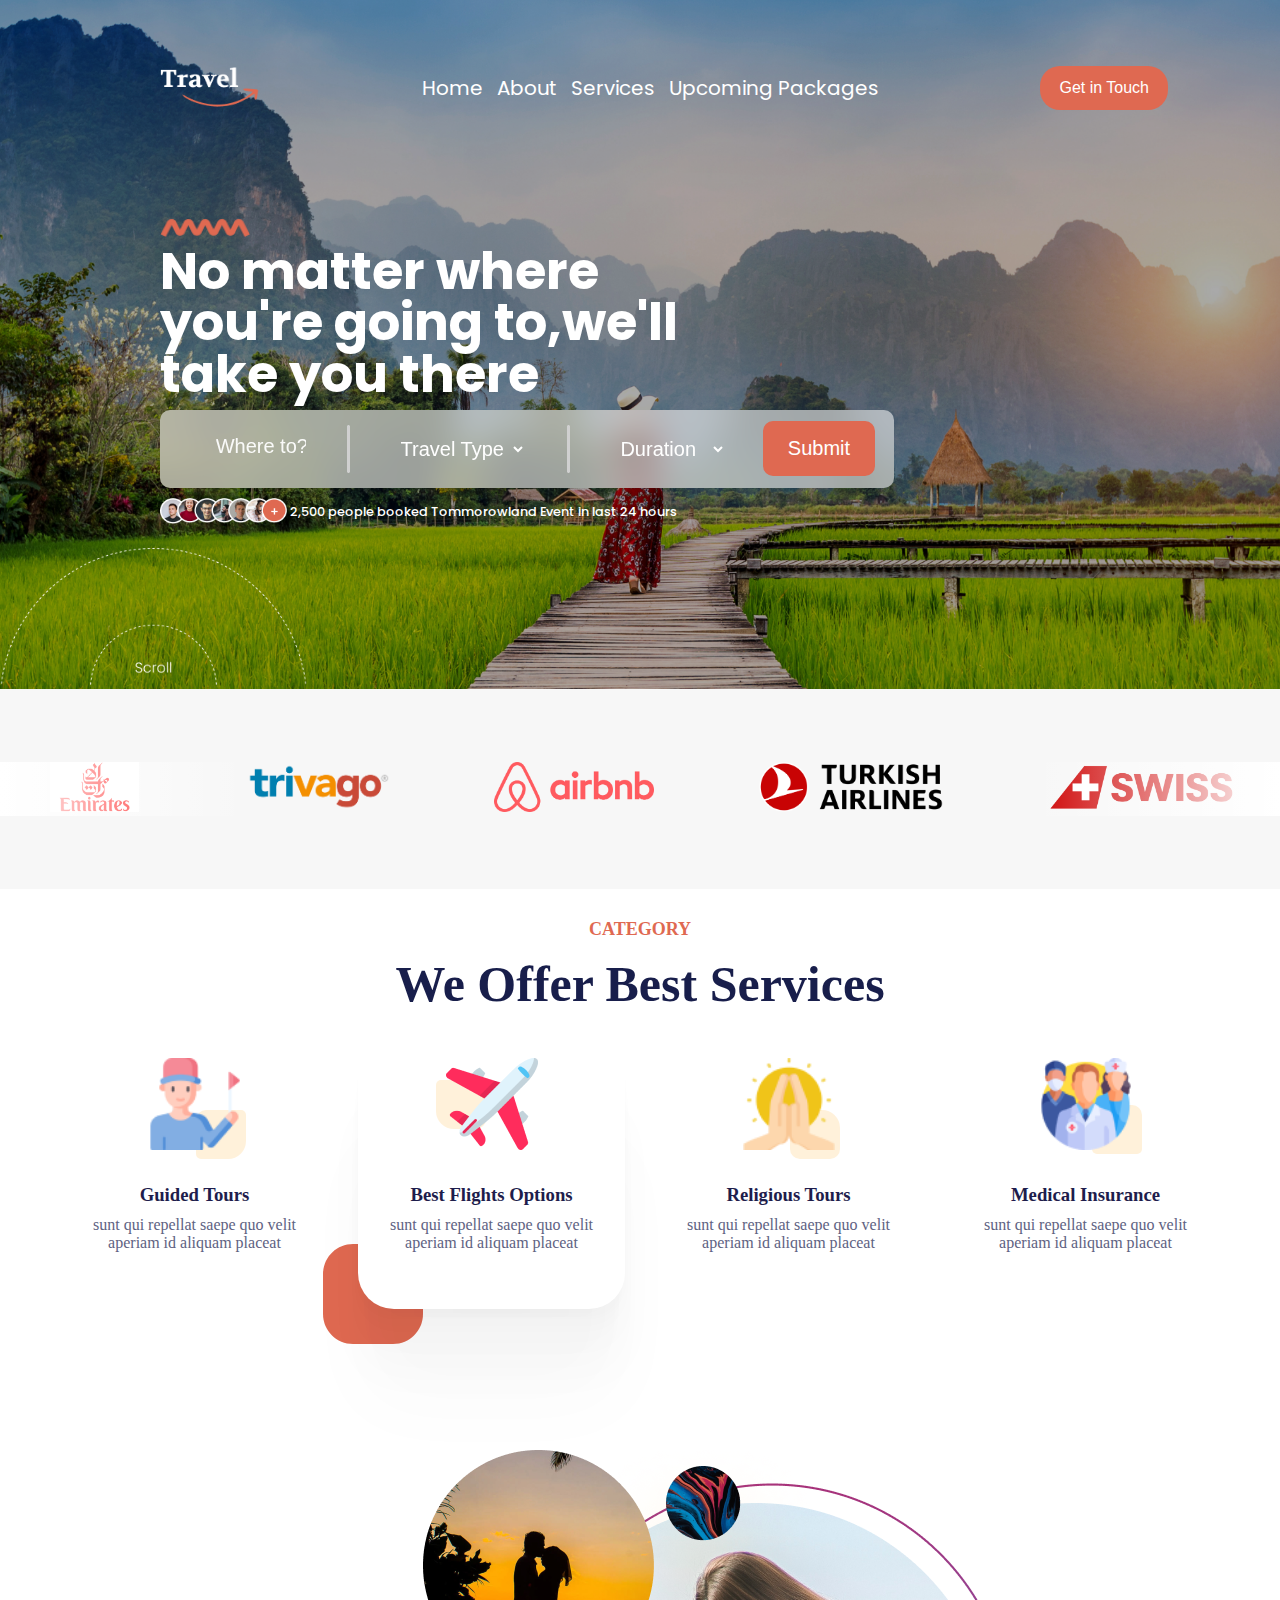
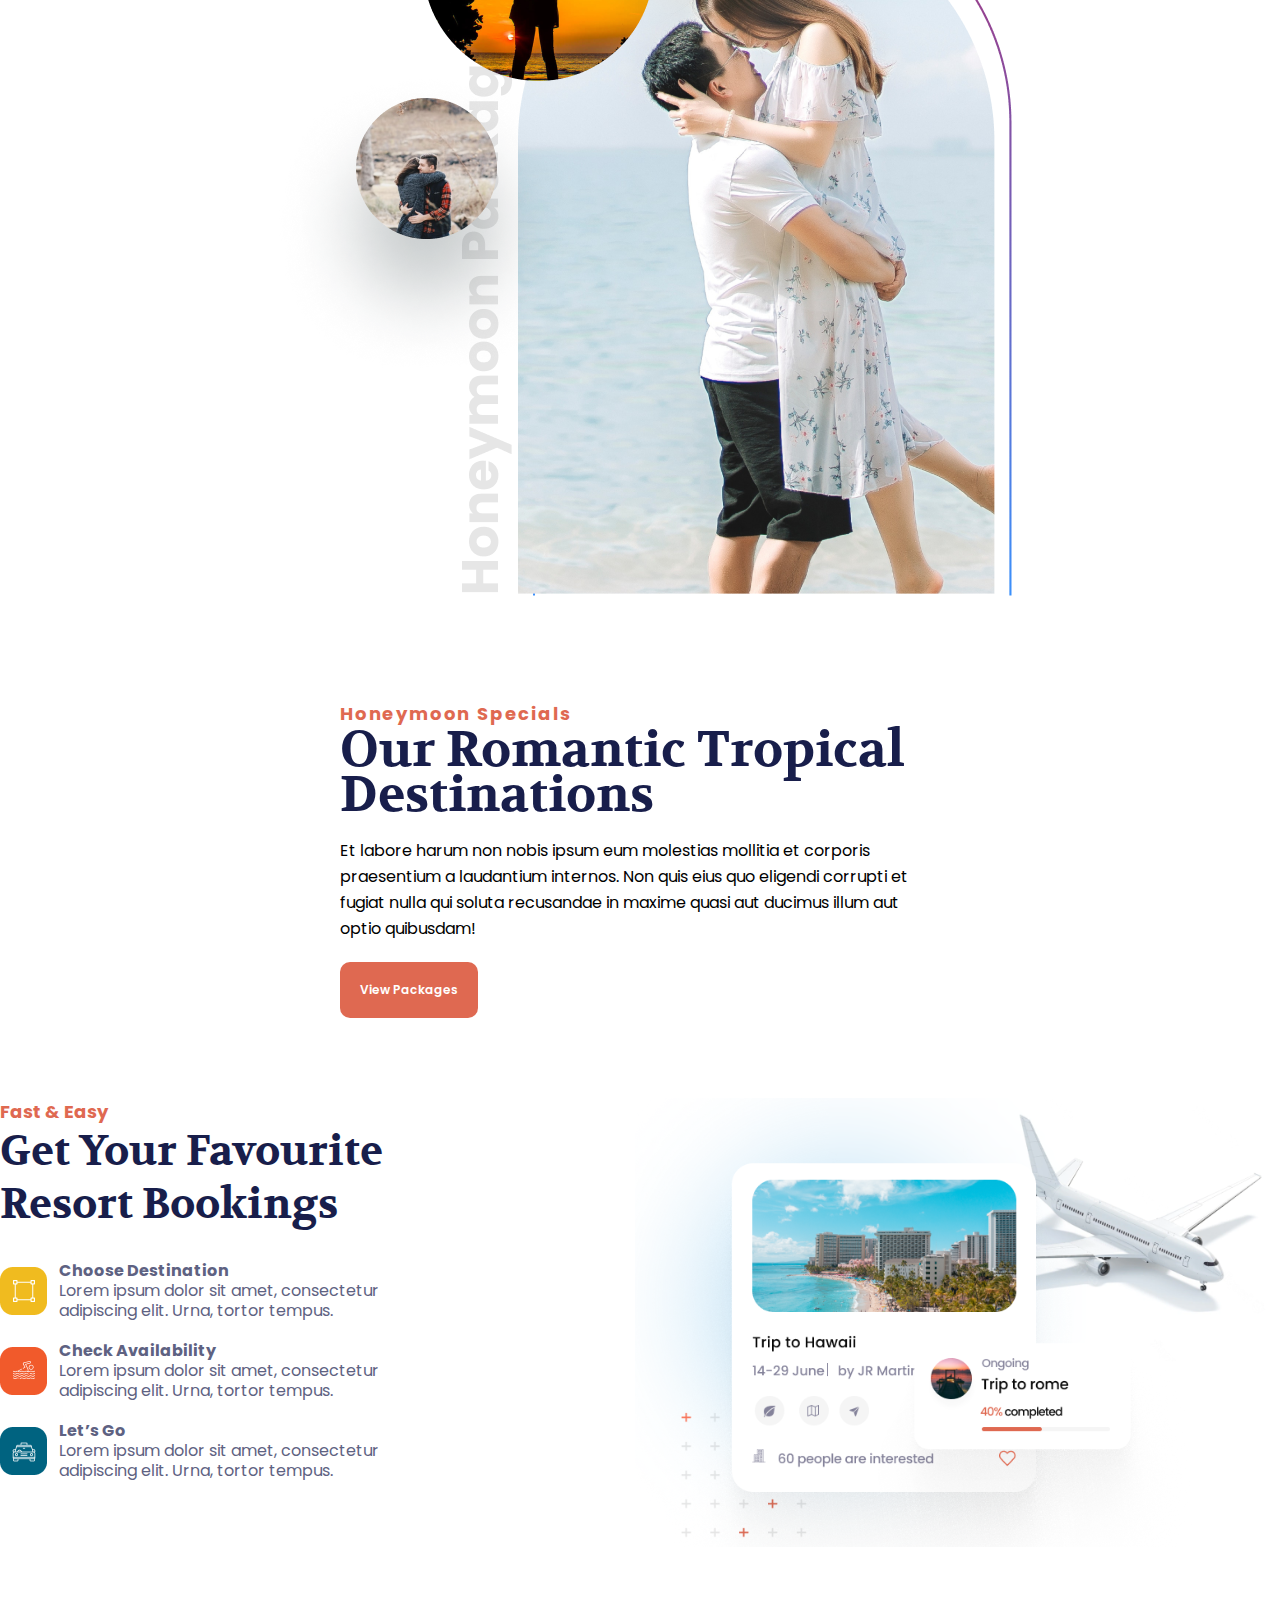
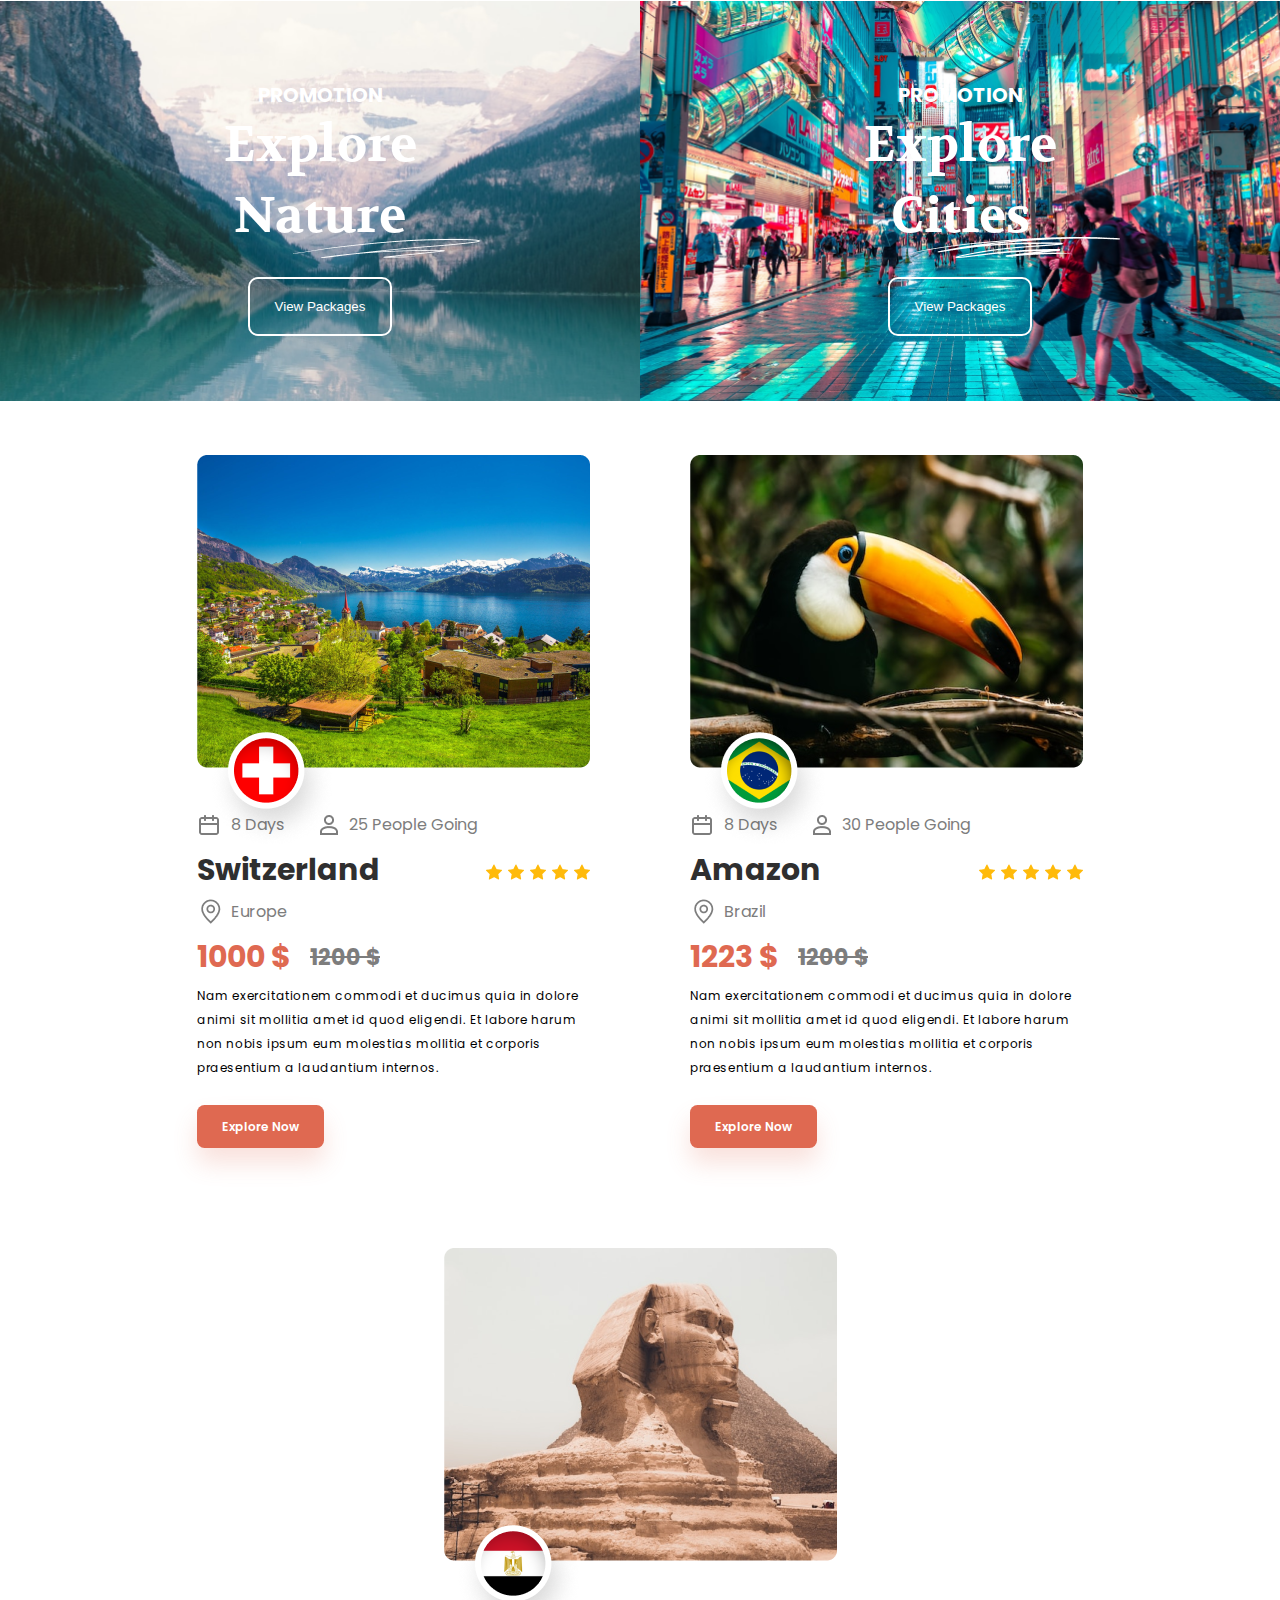
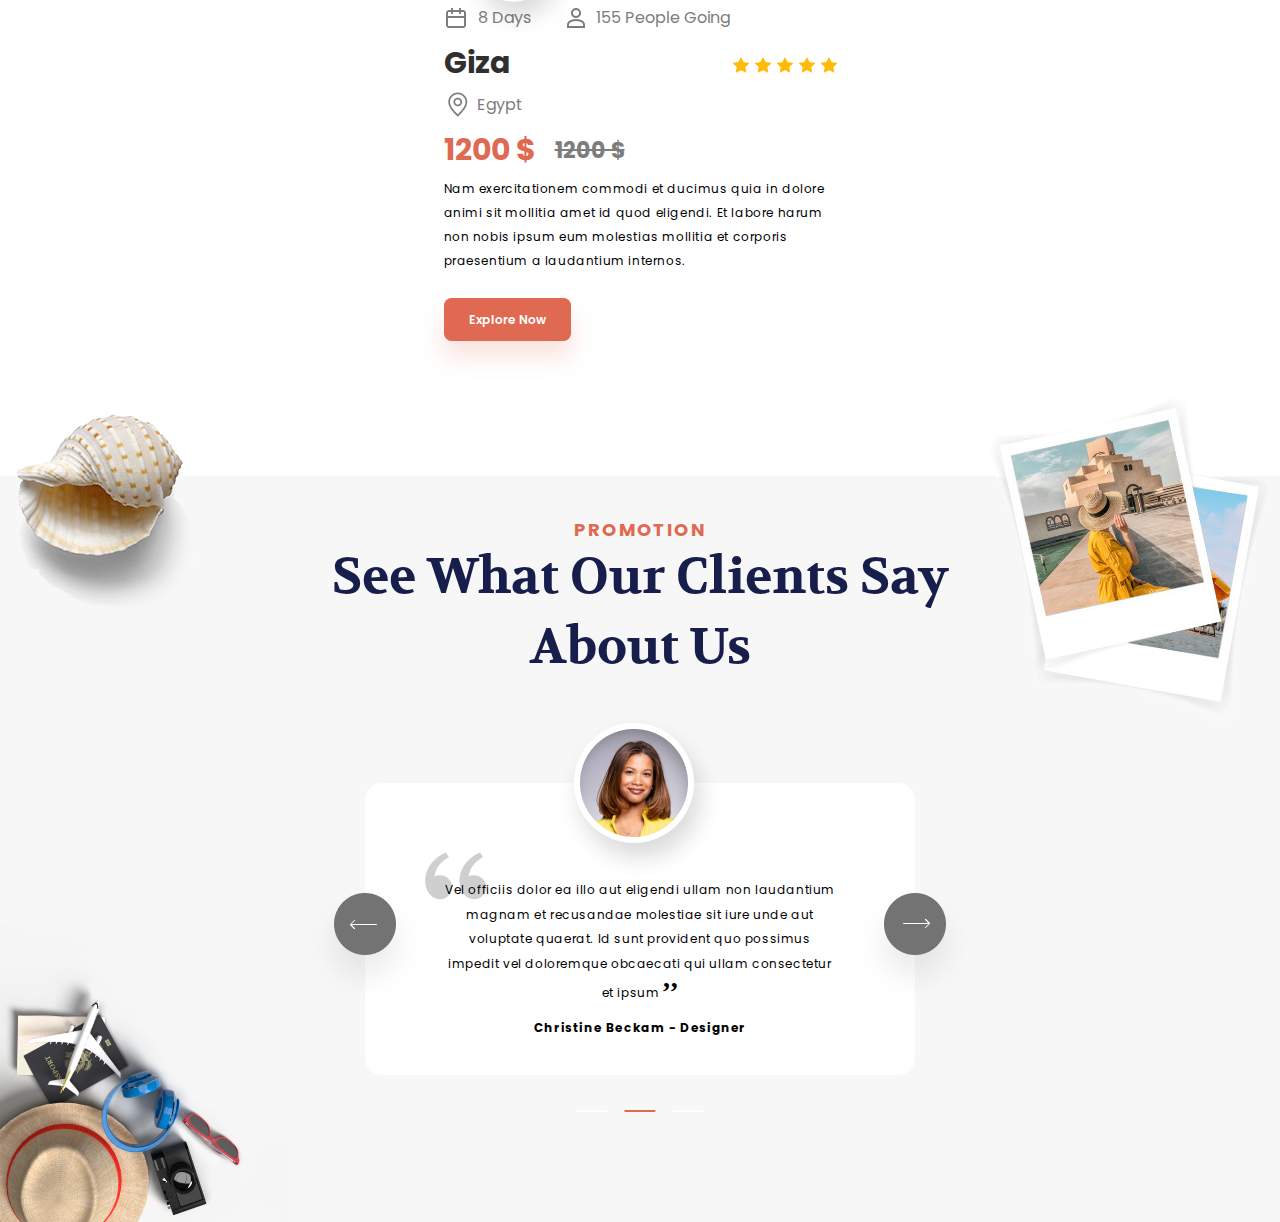
==== commit 4e2e6cb5: ""about wanderlust video updated and homepage header avatar images responsive codes updated"" ====
--- a/index.html
+++ b/index.html
@@ -1,544 +1,432 @@
 <!DOCTYPE html>
 <html lang="en">
-  <head>
-    <meta charset="UTF-8" />
-    <meta name="viewport" content="width=device-width, initial-scale=1.0" />
-    <title>Tour and Travel</title>
-    <link rel="stylesheet" href="styles/index.css" />
-    <link rel="stylesheet" href="styles/shared.css" />
-    <link rel="preconnect" href="https://fonts.googleapis.com" />
-
-    <link
-      href="https://fonts.googleapis.com/css2?family=Poppins:wght@100;400;700&family=Volkhov&display=swap"
-      rel="stylesheet"
-    />
-  </head>
-  <body>
-    <section class="homepage-partners-section">
-      <div class="homepage-partners-container">
-        <div class="homepage-partners-images">
-          <img
-            class="partners-image"
-            src="images/partner-logo3.png"
-            alt="partner-logo3"
-          />
-          <img
-            class="partners-image"
-            src="images/partners-logo5.png"
-            alt="partners-logo5"
-          />
-          <img
-            class="partners-image"
-            src="images/partner-logo4.png"
-            alt="partner-logo4"
-          />
-          <img
-            class="partners-image"
-            src="images/partner-logo1.png"
-            alt="partner-logo1"
-          />
-          <img
-            class="partners-image"
-            src="images/partner-logo2.png"
-            alt="partner-logo2"
-          />
-        </div>
-        <div class="homepage-partners-images">
-          <img
-            class="partners-image"
-            src="images/partner-logo3.png"
-            alt="partner-logo3"
-          />
-          <img
-            class="partners-image"
-            src="images/partners-logo5.png"
-            alt="partners-logo5"
-          />
-          <img
-            class="partners-image"
-            src="images/partner-logo4.png"
-            alt="partner-logo4"
-          />
-          <img
-            class="partners-image"
-            src="images/partner-logo1.png"
-            alt="partner-logo1"
-          />
-          <img
-            class="partners-image"
-            src="images/partner-logo2.png"
-            alt="partner-logo2"
-          />
-        </div>
-      </div>
-    </section>
-
-    <div class="best-services-container">
-      <div class="best-services-title-container">
-        <h6 class="best-services-subtitle">CATEGORY</h6>
-        <h1 class="best-services-title">We Offer Best Services</h1>
-      </div>
-      <div class="best-services-all-cards">
-        <div class="best-services-card">
-          <div class="services-img-box">
-            <img
-              class="best-services-image"
-              src="images/homepage-services-human.png"
-              alt=""
-            />
-            <div class="best-services-test-div"></div>
-          </div>
+
+<head>
+  <meta charset="UTF-8" />
+  <meta name="viewport" content="width=device-width, initial-scale=1.0" />
+  <title>Tour and Travel</title>
+  <link rel="stylesheet" href="styles/index.css" />
+  <link rel="stylesheet" href="styles/shared.css" />
+  <link rel="preconnect" href="https://fonts.googleapis.com" />
+  <link href="https://fonts.googleapis.com/css2?family=Poppins:wght@100;400;700&family=Volkhov&display=swap"
+    rel="stylesheet" />
+  <link rel="stylesheet" href="https://cdnjs.cloudflare.com/ajax/libs/font-awesome/6.5.1/css/all.min.css"
+    integrity="sha512-DTOQO9RWCH3ppGqcWaEA1BIZOC6xxalwEsw9c2QQeAIftl+Vegovlnee1c9QX4TctnWMn13TZye+giMm8e2LwA=="
+    crossorigin="anonymous" referrerpolicy="no-referrer" />
+
+</head>
+
+
+<body>
+  <section class="header-container">
+    <div class="header-items-container">
+      <div class="header-navbar">
+        <img class="navbar-travel-img" src="images/logo.png" alt="">
+        <img class="navbar-hamburger" src="images/hamburger-icon.png" alt="">
+        <ul class="navbar-list">
+          <li><a href="" class="navbar-writing"> Home </a></li>
+          <li><a href="" class="navbar-writing"> About </a></li>
+          <li><a href="" class="navbar-writing"> Services </a></li>
+          <li><a href="" class="navbar-writing"> Upcoming Packages </a></li>
+        </ul>
+        <button class="navbar-get-button"> Get in Touch </button>
+      </div>
+      <div class="header-center-container">
+        <img class="header-vector-photo" src="images/Vector-1.png" alt="">
+        <div class="header-center-writing-container">
+          <p class="header-center-writing">No matter where<br>you're going to,we'll
+            <br>take you there
+          </p>
+        </div>
+        <div class="header-selection-container">
+          <i class="fa-solid fa-magnifying-glass header-icon"></i>
+          <div class="header-input-container">
+            <input class="header-selection-input" type="text" placeholder="Where to?">
+          </div>
+          <img src="images/line001.png" alt="" class="header-selections">
           <div>
-            <h3 class="best-services-img-title">Guided Tours</h3>
-            <p class="best-services-p">
-              sunt qui repellat saepe quo velit aperiam id aliquam placeat
-            </p>
-          </div>
-        </div>
-        <div class="best-services-plane-card">
-          <img
-            class="best-services-moon-image"
-            src="images/svg/moon.svg"
-            alt=""
-          />
-          <div class="services-img-box">
-            <div class="best-services-plane-and-orange">
-              <img
-                class="best-services-image"
-                src="images/homepage-services-plane.png"
-                alt=""
-              />
+            <select class="header-selections">
+              <option class="header-selection-option"> Travel Type </option>
+              <option class="header-selection-option"> Plane </option>
+              <option class="header-selection-option"> Bus </option>
+              <option class="header-selection-option"> Train </option>
+            </select>
+          </div>
+          <img src="images/line001.png" alt="" class="header-selections">
+          <div>
+            <select class="header-selections">
+              <option class="header-selection-option"> Duration </option>
+              <option class="header-selection-option"> Weekend </option>
+              <option class="header-selection-option"> Week </option>
+              <option class="header-selection-option"> Flexible </option>
+            </select>
+          </div>
+          <div>
+            <button class="header-submit-button"> Submit </button>
+          </div>
+        </div>
+        <div class="header-profile-photos-container">
+          <img class="header-avatar1" src="images/user-avatar2.png" alt="">
+          <img class="header-avatar2" src="images/user-avatar3.png" alt="">
+          <img class="header-avatar3" src="images/user-avatar4.png" alt="">
+          <img class="header-avatar4" src="images/user-avatar1.png"" alt="">
+          <img class=" header-avatar5" src="images/user-avatar5.png" alt="">
+          <img class="header-avatar6" src="images/user-avatar6.png" alt="">
+          <img class="header-avatar7" src="images/user-avatar-emty.png" alt="">
+          <img class="header-avatar-plus-photo" src="images/plus.png" alt="">
+          <p class="header-avatar-writing">
+            2,500 people booked Tommorowland Event in last 24 hours
+          </p>
+        </div>
+      </div>
+    </div>
+    <div class="header-scroll">
+      <img src="images/scroll.png" alt="" class="header-scroll-img">
+    </div>
+  </section>
+  <section class="homepage-partners-section">
+    <div class="homepage-partners-container">
+      <div class="homepage-partners-images">
+        <img class="partners-image" src="images/partner-logo3.png" alt="partner-logo3" />
+        <img class="partners-image" src="images/partners-logo5.png" alt="partners-logo5" />
+        <img class="partners-image" src="images/partner-logo4.png" alt="partner-logo4" />
+        <img class="partners-image" src="images/partner-logo1.png" alt="partner-logo1" />
+        <img class="partners-image" src="images/partner-logo2.png" alt="partner-logo2" />
+      </div>
+      <div class="homepage-partners-images">
+        <img class="partners-image" src="images/partner-logo3.png" alt="partner-logo3" />
+        <img class="partners-image" src="images/partners-logo5.png" alt="partners-logo5" />
+        <img class="partners-image" src="images/partner-logo4.png" alt="partner-logo4" />
+        <img class="partners-image" src="images/partner-logo1.png" alt="partner-logo1" />
+        <img class="partners-image" src="images/partner-logo2.png" alt="partner-logo2" />
+      </div>
+    </div>
+  </section>
+
+  <div class="best-services-container">
+    <div class="best-services-title-container">
+      <h6 class="best-services-subtitle">CATEGORY</h6>
+      <h1 class="best-services-title">We Offer Best Services</h1>
+    </div>
+    <div class="best-services-all-cards">
+      <div class="best-services-card">
+        <div class="services-img-box">
+          <img class="best-services-image" src="images/homepage-services-human.png" alt="" />
+          <div class="best-services-test-div"></div>
+        </div>
+        <div>
+          <h3 class="best-services-img-title">Guided Tours</h3>
+          <p class="best-services-p">
+            sunt qui repellat saepe quo velit aperiam id aliquam placeat
+          </p>
+        </div>
+      </div>
+      <div class="best-services-plane-card">
+        <img class="best-services-moon-image" src="images/svg/moon.svg" alt="" />
+        <div class="services-img-box">
+          <div class="best-services-plane-and-orange">
+            <img class="best-services-image" src="images/homepage-services-plane.png" alt="" />
+          </div>
+          <div class="best-services-plane-div"></div>
+        </div>
+        <div>
+          <h3 class="best-services-img-title">Best Flights Options</h3>
+          <p class="best-services-p">
+            sunt qui repellat saepe quo velit aperiam id aliquam placeat
+          </p>
+        </div>
+      </div>
+      <div class="best-services-card">
+        <div class="services-img-box">
+          <img class="best-services-image" src="images/homepage-services-hands.png" alt="" />
+          <div class="best-services-hands-div"></div>
+        </div>
+        <div>
+          <h3 class="best-services-img-title">Religious Tours</h3>
+          <p class="best-services-p">
+            sunt qui repellat saepe quo velit aperiam id aliquam placeat
+          </p>
+        </div>
+      </div>
+      <div class="best-services-card">
+        <div class="services-img-box">
+          <img class="best-services-image" src="images/homepage-services-medical.png" alt="" />
+          <div class="best-services-medical-div"></div>
+        </div>
+        <div>
+          <h3 class="best-services-img-title">Medical Insurance</h3>
+          <p class="best-services-p">
+            sunt qui repellat saepe quo velit aperiam id aliquam placeat
+          </p>
+        </div>
+      </div>
+    </div>
+  </div>
+  <section class="section-honeymoon">
+    <div class="hm-image">
+      <img src="images/Illustration.png" alt="Illustration" />
+    </div>
+    <div class="hm-content">
+      <h5 class="hm-content-subtitle">Honeymoon Specials</h5>
+      <h2 class="hm-content-title">
+        Our Romantic Tropical <br />
+        Destinations
+      </h2>
+      <p class="hm-content-desc">
+        Et labore harum non nobis ipsum eum molestias mollitia et corporis
+        praesentium a laudantium internos. Non quis eius quo eligendi corrupti
+        et fugiat nulla qui soluta recusandae in maxime quasi aut ducimus
+        illum aut optio quibusdam!
+      </p>
+      <button class="hm-content-btn">View Packages</button>
+    </div>
+  </section>
+  <section class="homepage-favorite-resorts">
+    <div class="favorite-resorts-container">
+      <div class="favorite-resorts-context">
+        <div class="favorite-title-box">
+          <h5 class="favorite-top-title">Fast & Easy</h5>
+          <h4 class="favorite-title">Get Your Favourite Resort Bookings</h4>
+        </div>
+        <div class="favorites-contexts-box">
+          <div class="favorites-contexts-image">
+            <img class="favorite-context-single-image" src="images/value-image-1.png" alt="value-image-1" />
+            <div class="favorite-context-text-boxes">
+              <h6 class="favorite-subtitle">Choose Destination</h6>
+              <p class="favorite-text">
+                Lorem ipsum dolor sit amet, consectetur adipiscing elit. Urna,
+                tortor tempus.
+              </p>
             </div>
-            <div class="best-services-plane-div"></div>
-          </div>
-          <div>
-            <h3 class="best-services-img-title">Best Flights Options</h3>
-            <p class="best-services-p">
-              sunt qui repellat saepe quo velit aperiam id aliquam placeat
-            </p>
-          </div>
-        </div>
-        <div class="best-services-card">
-          <div class="services-img-box">
-            <img
-              class="best-services-image"
-              src="images/homepage-services-hands.png"
-              alt=""
-            />
-            <div class="best-services-hands-div"></div>
-          </div>
-          <div>
-            <h3 class="best-services-img-title">Religious Tours</h3>
-            <p class="best-services-p">
-              sunt qui repellat saepe quo velit aperiam id aliquam placeat
-            </p>
-          </div>
-        </div>
-        <div class="best-services-card">
-          <div class="services-img-box">
-            <img
-              class="best-services-image"
-              src="images/homepage-services-medical.png"
-              alt=""
-            />
-            <div class="best-services-medical-div"></div>
-          </div>
-          <div>
-            <h3 class="best-services-img-title">Medical Insurance</h3>
-            <p class="best-services-p">
-              sunt qui repellat saepe quo velit aperiam id aliquam placeat
-            </p>
-          </div>
-        </div>
-      </div>
-    </div>
-    <section class="section-honeymoon">
-      <div class="hm-image">
-        <img src="images/Illustration.png" alt="Illustration" />
-      </div>
-      <div class="hm-content">
-        <h5 class="hm-content-subtitle">Honeymoon Specials</h5>
-        <h2 class="hm-content-title">
-          Our Romantic Tropical <br />
-          Destinations
-        </h2>
-        <p class="hm-content-desc">
-          Et labore harum non nobis ipsum eum molestias mollitia et corporis
-          praesentium a laudantium internos. Non quis eius quo eligendi corrupti
-          et fugiat nulla qui soluta recusandae in maxime quasi aut ducimus
-          illum aut optio quibusdam!
-        </p>
-        <button class="hm-content-btn">View Packages</button>
-      </div>
-    </section>
-    <section class="homepage-favorite-resorts">
-      <div class="favorite-resorts-container">
-        <div class="favorite-resorts-context">
-          <div class="favorite-title-box">
-            <h5 class="favorite-top-title">Fast & Easy</h5>
-            <h4 class="favorite-title">Get Your Favourite Resort Bookings</h4>
-          </div>
-          <div class="favorites-contexts-box">
-            <div class="favorites-contexts-image">
-              <img src="images/value-image-1.png" alt="value-image-1" />
-              <div class="favorite-context-text-boxes">
-                <h6 class="favorite-subtitle">Choose Destination</h6>
-                <p class="favorite-text">
-                  Lorem ipsum dolor sit amet, consectetur adipiscing elit. Urna,
-                  tortor tempus.
-                </p>
-              </div>
+          </div>
+          <div class="favorites-contexts-image">
+            <img class="favorite-context-single-image" src="images/value-image-3.png" alt="value-image-3" />
+            <div class="favorite-context-text-boxes">
+              <h6 class="favorite-subtitle">Check Availability</h6>
+              <p class="favorite-text">
+                Lorem ipsum dolor sit amet, consectetur adipiscing elit. Urna,
+                tortor tempus.
+              </p>
             </div>
-            <div class="favorites-contexts-image">
-              <img src="images/value-image-3.png" alt="value-image-3" />
-              <div class="favorite-context-text-boxes">
-                <h6 class="favorite-subtitle">Check Availability</h6>
-                <p class="favorite-text">
-                  Lorem ipsum dolor sit amet, consectetur adipiscing elit. Urna,
-                  tortor tempus.
-                </p>
-              </div>
+          </div>
+          <div class="favorites-contexts-image">
+            <img class="favorite-context-single-image" src="images/value-image-2.png" alt="value-image-2" />
+            <div class="favorite-context-text-boxes">
+              <h6 class="favorite-subtitle">Let’s Go</h6>
+              <p class="favorite-text">
+                Lorem ipsum dolor sit amet, consectetur adipiscing elit. Urna,
+                tortor tempus.
+              </p>
             </div>
-            <div class="favorites-contexts-image">
-              <img src="images/value-image-2.png" alt="value-image-2" />
-              <div class="favorite-context-text-boxes">
-                <h6 class="favorite-subtitle">Let’s Go</h6>
-                <p class="favorite-text">
-                  Lorem ipsum dolor sit amet, consectetur adipiscing elit. Urna,
-                  tortor tempus.
-                </p>
-              </div>
+          </div>
+        </div>
+      </div>
+      <div class="favorite-image-box">
+        <img class="favorite-plane-img" src="images/book-trip-img.png" alt="book-trip-img" />
+      </div>
+    </div>
+  </section>
+  <!-- homepage-explore-section start -->
+  <div class="homepage-explore-section">
+    <div class="homepage-explore-section-two-img">
+      <div class="explore-img">
+        <img class="explore-background-img" src="images/homepage-explore1.png" />
+        <div class="explore-image-box">
+          <div class="pro-exp-nature">
+            <h5 class="promotion">PROMOTION</h5>
+            <h1 class="exp-nature-text">Explore Nature</h1>
+            <div class="paraf">
+              <img src="images/explore-section-line-img01.png" />
             </div>
           </div>
-        </div>
-        <div class="favorite-image-box">
-          <img src="images/book-trip-img.png" alt="book-trip-img" />
-        </div>
-      </div>
-    </section>
-    <section class="homepage-europe-sightseeing-tours">
-      <div class="hest-container">
-        <div class="hest-text-box">
-          <h4 class="hest-side-heading">Promotion</h4>
-          <h3 class="hest-title">
-            We Provide You Best<br />
-            Europe Sightseeing Tours
-          </h3>
-          <p class="hest-text">
-            Et labore harum non nobis ipsum eum molestias mollitia et corporis
-            <br />
-            praesentium a laudantium internos. Non quis eius quo eligendi
-            corrupti <br />
-            et fugiat nulla qui soluta recusandae in maxime quasi aut ducimus<br />illum
-            aut optio quibusdam!
-          </p>
-          <button class="hest-bttn">View Packages</button>
-        </div>
-        <div class="hest-images-boxes">
-          <img src="images/Destination 1.png" alt="Destination1" />
-          <img src="images/Destination 2.png" alt="Destination2" />
-          <img src="images/Destination 3.png" alt="Destination3" />
-          <img src="images/Destination 4.png" alt="Destination4" />
-        </div>
-        <div class="hest-eyfel-box">
-          <img
-            class="hest-eyfel-img"
-            src="images/Illustration-2.png"
-            alt="Illustration"
-          />
-        </div>
-      </div>
-    </section>
-    <!-- homepage-explore-section start -->
-    <div class="homepage-explore-section">
-      <div class="homepage-explore-section-two-img">
-        <div class="explore-img">
-          <img
-            class="explore-background-img"
-            src="images/homepage-explore1.png"
-          />
-          <div class="explore-image-box">
-            <div class="pro-exp-nature">
-              <h5 class="promotion">PROMOTION</h5>
-              <h1 class="exp-nature-text">Explore Nature</h1>
-              <div class="paraf">
-                <img src="images/explore-section-line-img01.png" />
-              </div>
+          <button class="packages-btn">View Packages</button>
+        </div>
+      </div>
+      <div class="explore-img">
+        <img class="explore-background-img" src="images/homepage-explore2.png" />
+        <div class="explore-image-box">
+          <div class="pro-exp-nature">
+            <h5 class="promotion">PROMOTION</h5>
+            <h1 class="exp-nature-text">Explore Cities</h1>
+            <div class="paraf">
+              <img src="images/explore-section-line-img02.png" />
             </div>
-            <button class="packages-btn">View Packages</button>
-          </div>
-        </div>
-        <div class="explore-img">
-          <img
-            class="explore-background-img"
-            src="images/homepage-explore2.png"
-          />
-          <div class="explore-image-box">
-            <div class="pro-exp-nature">
-              <h5 class="promotion">PROMOTION</h5>
-              <h1 class="exp-nature-text">Explore Cities</h1>
-              <div class="paraf">
-                <img src="images/explore-section-line-img02.png" />
-              </div>
-            </div>
-            <button class="packages-btn">View Packages</button>
-          </div>
-        </div>
-      </div>
-    </div>
-
-    <!-- homepage-explore-section end -->
-    <div class="homepage-trending-tour-packages-conteiner">
-      <div class="homepage-trending-tour-title-box">
-        <h5 class="trending-tour-title-trendy">TRENDY</h5>
-        <h2 class="trending-tour-title-our-trending">
-          Our Trending Tour <br />
-          Packages
-        </h2>
-      </div>
-
-      <div class="homepage-trending-tour-card-container">
-        <div class="trending-packages-card-box">
-          <div class="packages-card-images">
-            <img
-              class="packages-card-img"
-              src="images/hometour-packages-switzerland.png"
-              alt="hometour-packages-switzerland"
-            />
-            <img
-              class="packages-card-flag-img"
-              src="images/swiss-flag.png"
-              alt="swiss-flag"
-            />
-          </div>
-          <div class="packages-card-calender-and-user-box">
-            <div class="packages-card-calender-and-user">
-              <img
-                src="images/hometour-packages-calender-icon.png"
-                alt="calender-icon"
-              />
-              <p>8 Days</p>
-            </div>
-            <div class="packages-card-calender-and-user">
-              <img
-                src="images/hometour-packages-user-icon.png"
-                alt="user-icon"
-              />
-              <p>25 People Going</p>
-            </div>
-          </div>
-          <div class="packages-card-place-and-star-box">
-            <h4>Switzerland</h4>
-            <div class="packages-card-star-box">
-              <img src="images/hometour-packages-star-img.png" alt="star-img" />
-              <img src="images/hometour-packages-star-img.png" alt="star-img" />
-              <img src="images/hometour-packages-star-img.png" alt="star-img" />
-              <img src="images/hometour-packages-star-img.png" alt="star-img" />
-              <img src="images/hometour-packages-star-img.png" alt="star-img" />
-            </div>
-          </div>
-          <div class="packages-card-location-box">
-            <img
-              src="images/hometour-packages-location-icon.png"
-              alt="location-icon"
-            />
-            <p>Europe</p>
-          </div>
-          <div class="packages-card-price-box">
-            <h4 class="packages-card-new-price">1000 $</h4>
-            <h5 class="packages-card-price">1200 $</h5>
-          </div>
-          <p class="packages-card-text-box">
-            Nam exercitationem commodi et ducimus quia in dolore animi sit
-            mollitia amet id quod eligendi. Et labore harum non nobis ipsum eum
-            molestias mollitia et corporis praesentium a laudantium internos.
-          </p>
-          <button class="packages-card-button">Explore Now</button>
-        </div>
-
-        <div class="trending-packages-card-box">
-          <div class="packages-card-images">
-            <img
-              class="packages-card-img"
-              src="images/hometour-packages-brazil.png"
-              alt="hometour-packages-brazil"
-            />
-            <img
-              class="packages-card-flag-img"
-              src="images/brazil-flag.png"
-              alt="brazil-flag"
-            />
-          </div>
-          <div class="packages-card-calender-and-user-box">
-            <div class="packages-card-calender-and-user">
-              <img
-                src="images/hometour-packages-calender-icon.png"
-                alt="calender-icon"
-              />
-              <p>8 Days</p>
-            </div>
-            <div class="packages-card-calender-and-user">
-              <img
-                src="images/hometour-packages-user-icon.png"
-                alt="user-icon"
-              />
-              <p>30 People Going</p>
-            </div>
-          </div>
-          <div class="packages-card-place-and-star-box">
-            <h4>Amazon</h4>
-            <div class="packages-card-star-box">
-              <img src="images/hometour-packages-star-img.png" alt="star-img" />
-              <img src="images/hometour-packages-star-img.png" alt="star-img" />
-              <img src="images/hometour-packages-star-img.png" alt="star-img" />
-              <img src="images/hometour-packages-star-img.png" alt="star-img" />
-              <img src="images/hometour-packages-star-img.png" alt="star-img" />
-            </div>
-          </div>
-          <div class="packages-card-location-box">
-            <img
-              src="images/hometour-packages-location-icon.png"
-              alt="location-icon"
-            />
-            <p>Brazil</p>
-          </div>
-          <div class="packages-card-price-box">
-            <h4 class="packages-card-new-price">1223 $</h4>
-            <h5 class="packages-card-price">1200 $</h5>
-          </div>
-          <p class="packages-card-text-box">
-            Nam exercitationem commodi et ducimus quia in dolore animi sit
-            mollitia amet id quod eligendi. Et labore harum non nobis ipsum eum
-            molestias mollitia et corporis praesentium a laudantium internos.
-          </p>
-          <button class="packages-card-button">Explore Now</button>
-        </div>
-
-        <div class="trending-packages-card-box">
-          <div class="packages-card-images">
-            <img
-              class="packages-card-img"
-              src="images/hometour-packages-eygpt.png"
-              alt="hometour-packages-eygpt"
-            />
-            <img
-              class="packages-card-flag-img"
-              src="images/egypt-flag.png"
-              alt="egypt-flag"
-            />
-          </div>
-          <div class="packages-card-calender-and-user-box">
-            <div class="packages-card-calender-and-user">
-              <img
-                src="images/hometour-packages-calender-icon.png"
-                alt="calender-icon"
-              />
-              <p>8 Days</p>
-            </div>
-            <div class="packages-card-calender-and-user">
-              <img
-                src="images/hometour-packages-user-icon.png"
-                alt="user-icon"
-              />
-              <p>155 People Going</p>
-            </div>
-          </div>
-          <div class="packages-card-place-and-star-box">
-            <h4>Giza</h4>
-            <div class="packages-card-star-box">
-              <img src="images/hometour-packages-star-img.png" alt="star-img" />
-              <img src="images/hometour-packages-star-img.png" alt="star-img" />
-              <img src="images/hometour-packages-star-img.png" alt="star-img" />
-              <img src="images/hometour-packages-star-img.png" alt="star-img" />
-              <img src="images/hometour-packages-star-img.png" alt="star-img" />
-            </div>
-          </div>
-          <div class="packages-card-location-box">
-            <img
-              src="images/hometour-packages-location-icon.png"
-              alt="location-icon"
-            />
-            <p>Egypt</p>
-          </div>
-          <div class="packages-card-price-box">
-            <h4 class="packages-card-new-price">1200 $</h4>
-            <h5 class="packages-card-price">1200 $</h5>
-          </div>
-          <p class="packages-card-text-box">
-            Nam exercitationem commodi et ducimus quia in dolore animi sit
-            mollitia amet id quod eligendi. Et labore harum non nobis ipsum eum
-            molestias mollitia et corporis praesentium a laudantium internos.
-          </p>
-          <button class="packages-card-button">Explore Now</button>
-        </div>
-      </div>
-    </div>
-    <div class="homepage-testimonial-section-container">
-      <img
-        class="testimonial-section-seashell-img"
-        src="images/testimonial-section-seashell-img.png"
-        alt="testimonial-section-seashell-img"
-      />
-      <img
-        class="testimonial-section-photo-img"
-        src="images/testimonial-section-photo-img.png"
-        alt="testimonial-section-seashell-img"
-      />
-      <img
-        class="testimonial-section-hat-img"
-        src="images/testimonial-section-hat-img.png"
-        alt="testimonial-section-hat-img"
-      />
-
-      <div class="testimonial-section-title-box">
-        <h5 class="testimonial-title-promotion">PROMOTION</h5>
-        <h2 class="testimonial-title-see-what">
-          See What Our Clients Say <br />
-          About Us
-        </h2>
-      </div>
-
-      <div class="testimonial-section-box">
-        <img
-          class="testimonial-section-pp-img"
-          src="images/testimonial-section-box-pp-img.png"
-          alt="testimonial-pp-img"
-        />
-        <img
-          class="testimonial-section-arrow-left-icon"
-          src="images/arrow-leeft-icon.png"
-          alt="testimonial-arrow-left-icon"
-        />
-        <img
-          class="testimonial-section-arrow-right-icon"
-          src="images/arrow-right-icon.png"
-          alt="testimonial-arrow-right-icon"
-        />
-
-        <div class="testimonial-comment-box">
-          <img
-            class="testimonial-section-box-quotes"
-            src="images/testimonial-box-quotes.png"
-            alt="testimonial-box-quotes"
-          />
-          <p class="testimonial-comment-text">
-            Vel officiis dolor ea illo aut eligendi ullam non laudantium <br />
-            magnam et recusandae molestiae sit iure unde aut <br />
-            voluptate quaerat. Id sunt provident quo possimus <br />
-            impedit vel doloremque obcaecati qui ullam consectetur <br />
-            et ipsum <span>,,</span>
-          </p>
-          <h6 class="testimonial-comment-commentator">
-            Christine Beckam - Designer
-          </h6>
-        </div>
-      </div>
-
-      <img
-        class="testimonial-pagination-img"
-        src="images/testimonial-pagination.png"
-        alt="testimonial-pagination-img"
-      />
-    </div>
-  </body>
+          </div>
+          <button class="packages-btn">View Packages</button>
+        </div>
+      </div>
+    </div>
+  </div>
+  <div class="homepage-trending-tour-card-container">
+    <div class="trending-packages-card-box">
+      <div class="packages-card-images">
+        <img class="packages-card-img" src="images/hometour-packages-switzerland.png"
+          alt="hometour-packages-switzerland" />
+        <img class="packages-card-flag-img" src="images/swiss-flag.png" alt="swiss-flag" />
+      </div>
+      <div class="packages-card-calender-and-user-box">
+        <div class="packages-card-calender-and-user">
+          <img src="images/hometour-packages-calender-icon.png" alt="calender-icon" />
+          <p>8 Days</p>
+        </div>
+        <div class="packages-card-calender-and-user">
+          <img src="images/hometour-packages-user-icon.png" alt="user-icon" />
+          <p>25 People Going</p>
+        </div>
+      </div>
+      <div class="packages-card-place-and-star-box">
+        <h4>Switzerland</h4>
+        <div class="packages-card-star-box">
+          <img src="images/hometour-packages-star-img.png" alt="star-img" />
+          <img src="images/hometour-packages-star-img.png" alt="star-img" />
+          <img src="images/hometour-packages-star-img.png" alt="star-img" />
+          <img src="images/hometour-packages-star-img.png" alt="star-img" />
+          <img src="images/hometour-packages-star-img.png" alt="star-img" />
+        </div>
+      </div>
+      <div class="packages-card-location-box">
+        <img src="images/hometour-packages-location-icon.png" alt="location-icon" />
+        <p>Europe</p>
+      </div>
+      <div class="packages-card-price-box">
+        <h4 class="packages-card-new-price">1000 $</h4>
+        <h5 class="packages-card-price">1200 $</h5>
+      </div>
+      <p class="packages-card-text-box">
+        Nam exercitationem commodi et ducimus quia in dolore animi sit
+        mollitia amet id quod eligendi. Et labore harum non nobis ipsum eum
+        molestias mollitia et corporis praesentium a laudantium internos.
+      </p>
+      <button class="packages-card-button">Explore Now</button>
+    </div>
+
+    <div class="trending-packages-card-box">
+      <div class="packages-card-images">
+        <img class="packages-card-img" src="images/hometour-packages-brazil.png" alt="hometour-packages-brazil" />
+        <img class="packages-card-flag-img" src="images/brazil-flag.png" alt="brazil-flag" />
+      </div>
+      <div class="packages-card-calender-and-user-box">
+        <div class="packages-card-calender-and-user">
+          <img src="images/hometour-packages-calender-icon.png" alt="calender-icon" />
+          <p>8 Days</p>
+        </div>
+        <div class="packages-card-calender-and-user">
+          <img src="images/hometour-packages-user-icon.png" alt="user-icon" />
+          <p>30 People Going</p>
+        </div>
+      </div>
+      <div class="packages-card-place-and-star-box">
+        <h4>Amazon</h4>
+        <div class="packages-card-star-box">
+          <img src="images/hometour-packages-star-img.png" alt="star-img" />
+          <img src="images/hometour-packages-star-img.png" alt="star-img" />
+          <img src="images/hometour-packages-star-img.png" alt="star-img" />
+          <img src="images/hometour-packages-star-img.png" alt="star-img" />
+          <img src="images/hometour-packages-star-img.png" alt="star-img" />
+        </div>
+      </div>
+      <div class="packages-card-location-box">
+        <img src="images/hometour-packages-location-icon.png" alt="location-icon" />
+        <p>Brazil</p>
+      </div>
+      <div class="packages-card-price-box">
+        <h4 class="packages-card-new-price">1223 $</h4>
+        <h5 class="packages-card-price">1200 $</h5>
+      </div>
+      <p class="packages-card-text-box">
+        Nam exercitationem commodi et ducimus quia in dolore animi sit
+        mollitia amet id quod eligendi. Et labore harum non nobis ipsum eum
+        molestias mollitia et corporis praesentium a laudantium internos.
+      </p>
+      <button class="packages-card-button">Explore Now</button>
+    </div>
+
+    <div class="trending-packages-card-box">
+      <div class="packages-card-images">
+        <img class="packages-card-img" src="images/hometour-packages-eygpt.png" alt="hometour-packages-eygpt" />
+        <img class="packages-card-flag-img" src="images/egypt-flag.png" alt="egypt-flag" />
+      </div>
+      <div class="packages-card-calender-and-user-box">
+        <div class="packages-card-calender-and-user">
+          <img src="images/hometour-packages-calender-icon.png" alt="calender-icon" />
+          <p>8 Days</p>
+        </div>
+        <div class="packages-card-calender-and-user">
+          <img src="images/hometour-packages-user-icon.png" alt="user-icon" />
+          <p>155 People Going</p>
+        </div>
+      </div>
+      <div class="packages-card-place-and-star-box">
+        <h4>Giza</h4>
+        <div class="packages-card-star-box">
+          <img src="images/hometour-packages-star-img.png" alt="star-img" />
+          <img src="images/hometour-packages-star-img.png" alt="star-img" />
+          <img src="images/hometour-packages-star-img.png" alt="star-img" />
+          <img src="images/hometour-packages-star-img.png" alt="star-img" />
+          <img src="images/hometour-packages-star-img.png" alt="star-img" />
+        </div>
+      </div>
+      <div class="packages-card-location-box">
+        <img src="images/hometour-packages-location-icon.png" alt="location-icon" />
+        <p>Egypt</p>
+      </div>
+      <div class="packages-card-price-box">
+        <h4 class="packages-card-new-price">1200 $</h4>
+        <h5 class="packages-card-price">1200 $</h5>
+      </div>
+      <p class="packages-card-text-box">
+        Nam exercitationem commodi et ducimus quia in dolore animi sit
+        mollitia amet id quod eligendi. Et labore harum non nobis ipsum eum
+        molestias mollitia et corporis praesentium a laudantium internos.
+      </p>
+      <button class="packages-card-button">Explore Now</button>
+    </div>
+  </div>
+  </div>
+</body>
+
 </html>
+<div class="homepage-testimonial-section-container">
+  <img class="testimonial-section-seashell-img" src="images/testimonial-section-seashell-img.png"
+    alt="testimonial-section-seashell-img" />
+  <img class="testimonial-section-photo-img" src="images/testimonial-section-photo-img.png"
+    alt="testimonial-section-seashell-img" />
+  <img class="testimonial-section-hat-img" src="images/testimonial-section-hat-img.png"
+    alt="testimonial-section-hat-img" />
+
+  <div class="testimonial-section-title-box">
+    <h5 class="testimonial-title-promotion">PROMOTION</h5>
+    <h2 class="testimonial-title-see-what">
+      See What Our Clients Say <br />
+      About Us
+    </h2>
+  </div>
+
+  <div class="testimonial-section-box">
+    <img class="testimonial-section-pp-img" src="images/testimonial-section-box-pp-img.png" alt="testimonial-pp-img" />
+    <img class="testimonial-section-arrow-left-icon" src="images/arrow-leeft-icon.png"
+      alt="testimonial-arrow-left-icon" />
+    <img class="testimonial-section-arrow-right-icon" src="images/arrow-right-icon.png"
+      alt="testimonial-arrow-right-icon" />
+
+    <div class="testimonial-comment-box">
+      <img class="testimonial-section-box-quotes" src="images/testimonial-box-quotes.png"
+        alt="testimonial-box-quotes" />
+      <p class="testimonial-comment-text">
+        Vel officiis dolor ea illo aut eligendi ullam non laudantium <br />
+        magnam et recusandae molestiae sit iure unde aut <br />
+        voluptate quaerat. Id sunt provident quo possimus <br />
+        impedit vel doloremque obcaecati qui ullam consectetur <br />
+        et ipsum <span>,,</span>
+      </p>
+      <h6 class="testimonial-comment-commentator">
+        Christine Beckam - Designer
+      </h6>
+    </div>
+  </div>
+
+  <img class="testimonial-pagination-img" src="images/testimonial-pagination.png" alt="testimonial-pagination-img" />
+</div>
+</body>
+
+</html>--- a/styles/index.css
+++ b/styles/index.css
@@ -154,51 +154,58 @@
 .header-avatar1 {
   margin-left: 0;
   position: absolute;
+  width: clamp(22px,2vw,90px);
 }
 
 .header-avatar2 {
-  margin-left: 25px;
-  position: absolute;
+  margin-left: 20px;
+  position: absolute;
+  width: clamp(22px,2vw,90px);
 }
 
 .header-avatar3{
-  margin-left: 50px;
-  position: absolute;
+  margin-left: 40px;
+  position: absolute;
+  width: clamp(22px,2vw,90px);
 }
 
 .header-avatar4 {
-  margin-left: 75px;
-  position: absolute;
+  margin-left: 60px;
+  position: absolute;
+  width: clamp(22px,2vw,90px);
 }
 
 .header-avatar5 {
+  margin-left: 80px;
+  position: absolute;
+  width: clamp(22px,2vw,90px);
+}
+
+.header-avatar6 {
   margin-left: 100px;
   position: absolute;
-}
-
-.header-avatar6 {
-  margin-left: 125px;
-  position: absolute;
+  width: clamp(22px,2vw,90px);
   
 }
 
 .header-avatar7 {
-  margin-left: 150px;
-  position: absolute;
+  margin-left: 120px;
+  position: absolute;
+  width: clamp(22px,2vw,90px);
 }
 
 .header-avatar-plus-photo {
-  margin-left: 166px;
-  margin-top: 16px;
+  margin-left: 132px;
+  margin-top: 12px;
   position: absolute;
 }
 
 .header-avatar-writing {
   position: absolute;
-  margin-left: 190px;
-  margin-top: 10px;
+  margin-left: 160px;
+  margin-top: 5px;
   color: white;
-  font-size: clamp(5px,1vw,14px);
+  font-size: clamp(7px,1vw,14px);
   font-weight: 500;
   font-family: "Poppins" , sans-serif;
 }
@@ -213,6 +220,39 @@
   width: 80%;
 }
 
+@media screen and (min-width: 1750px) {
+  .header-avatar2 {
+    margin-left: 25px;
+   }
+  .header-avatar3{
+    margin-left: 50px;
+  }
+  
+  .header-avatar4 {
+    margin-left: 75px;
+  }
+  
+  .header-avatar5 {
+    margin-left: 100px;
+  }
+  
+  .header-avatar6 {
+    margin-left: 125px;   
+  }
+  
+  .header-avatar7 {
+    margin-left: 150px;
+  }
+  
+  .header-avatar-plus-photo {
+    margin-left: 165px;
+    margin-top: 15px;
+  }
+  
+  .header-avatar-writing {
+   margin-left: 200px;
+  }
+}
 @media screen and (max-width: 1330px) {
   .header-items-container {
     width: 75%;
@@ -249,6 +289,73 @@
   .header-submit-button{
     padding: 16px 25px;
   }
+
+   .header-avatar2 {
+    margin-left: 17px;
+   }
+  .header-avatar3{
+    margin-left: 34px;
+  }
+  
+  .header-avatar4 {
+    margin-left: 51px;
+  }
+  
+  .header-avatar5 {
+    margin-left: 68px;
+  }
+  
+  .header-avatar6 {
+    margin-left: 85px;   
+  }
+  
+  .header-avatar7 {
+    margin-left: 101px;
+  }
+  
+  .header-avatar-plus-photo {
+    margin-left: 111px;
+    margin-top: 10px;
+  }
+  
+  .header-avatar-writing {
+   margin-left: 130px;
+  }
+}
+
+@media screen and (max-width: 1150px) {
+  .header-avatar2 {
+    margin-left: 15px;
+   }
+  .header-avatar3{
+    margin-left: 30px;
+  }
+  
+  .header-avatar4 {
+    margin-left: 45px;
+  }
+  
+  .header-avatar5 {
+    margin-left: 60px;
+  }
+  
+  .header-avatar6 {
+    margin-left: 75px;   
+  }
+  
+  .header-avatar7 {
+    margin-left: 90px;
+  }
+  
+  .header-avatar-plus-photo {
+    margin-left: 99px;
+    margin-top: 9px;
+    width: 5px;
+  }
+  
+  .header-avatar-writing {
+   margin-left: 120px;
+  }
 }
 
 @media screen and (max-width: 830px) {
@@ -361,6 +468,48 @@
   
   .header-selection-input::placeholder {
     font-size: 16px;
+  }
+  
+  .header-avatar1{
+    width: 20px;
+  }
+  .header-avatar2 {
+    margin-left: 12px;
+    width: 20px;
+   }
+  .header-avatar3{
+    margin-left: 24px;
+    width: 20px;
+  }
+  
+  .header-avatar4 {
+    margin-left: 36px;
+    width: 20px;
+  }
+  
+  .header-avatar5 {
+    margin-left: 48px;
+    width: 20px;
+  }
+  
+  .header-avatar6 {
+    margin-left: 60px;  
+    width: 20px; 
+  }
+  
+  .header-avatar7 {
+    margin-left: 72px;
+    width: 20px;
+  }
+  
+  .header-avatar-plus-photo {
+    margin-left: 81px;
+    margin-top: 8px;
+    width: 4px;
+  }
+  
+  .header-avatar-writing {
+   margin-left: 95px;
   }
 }
 
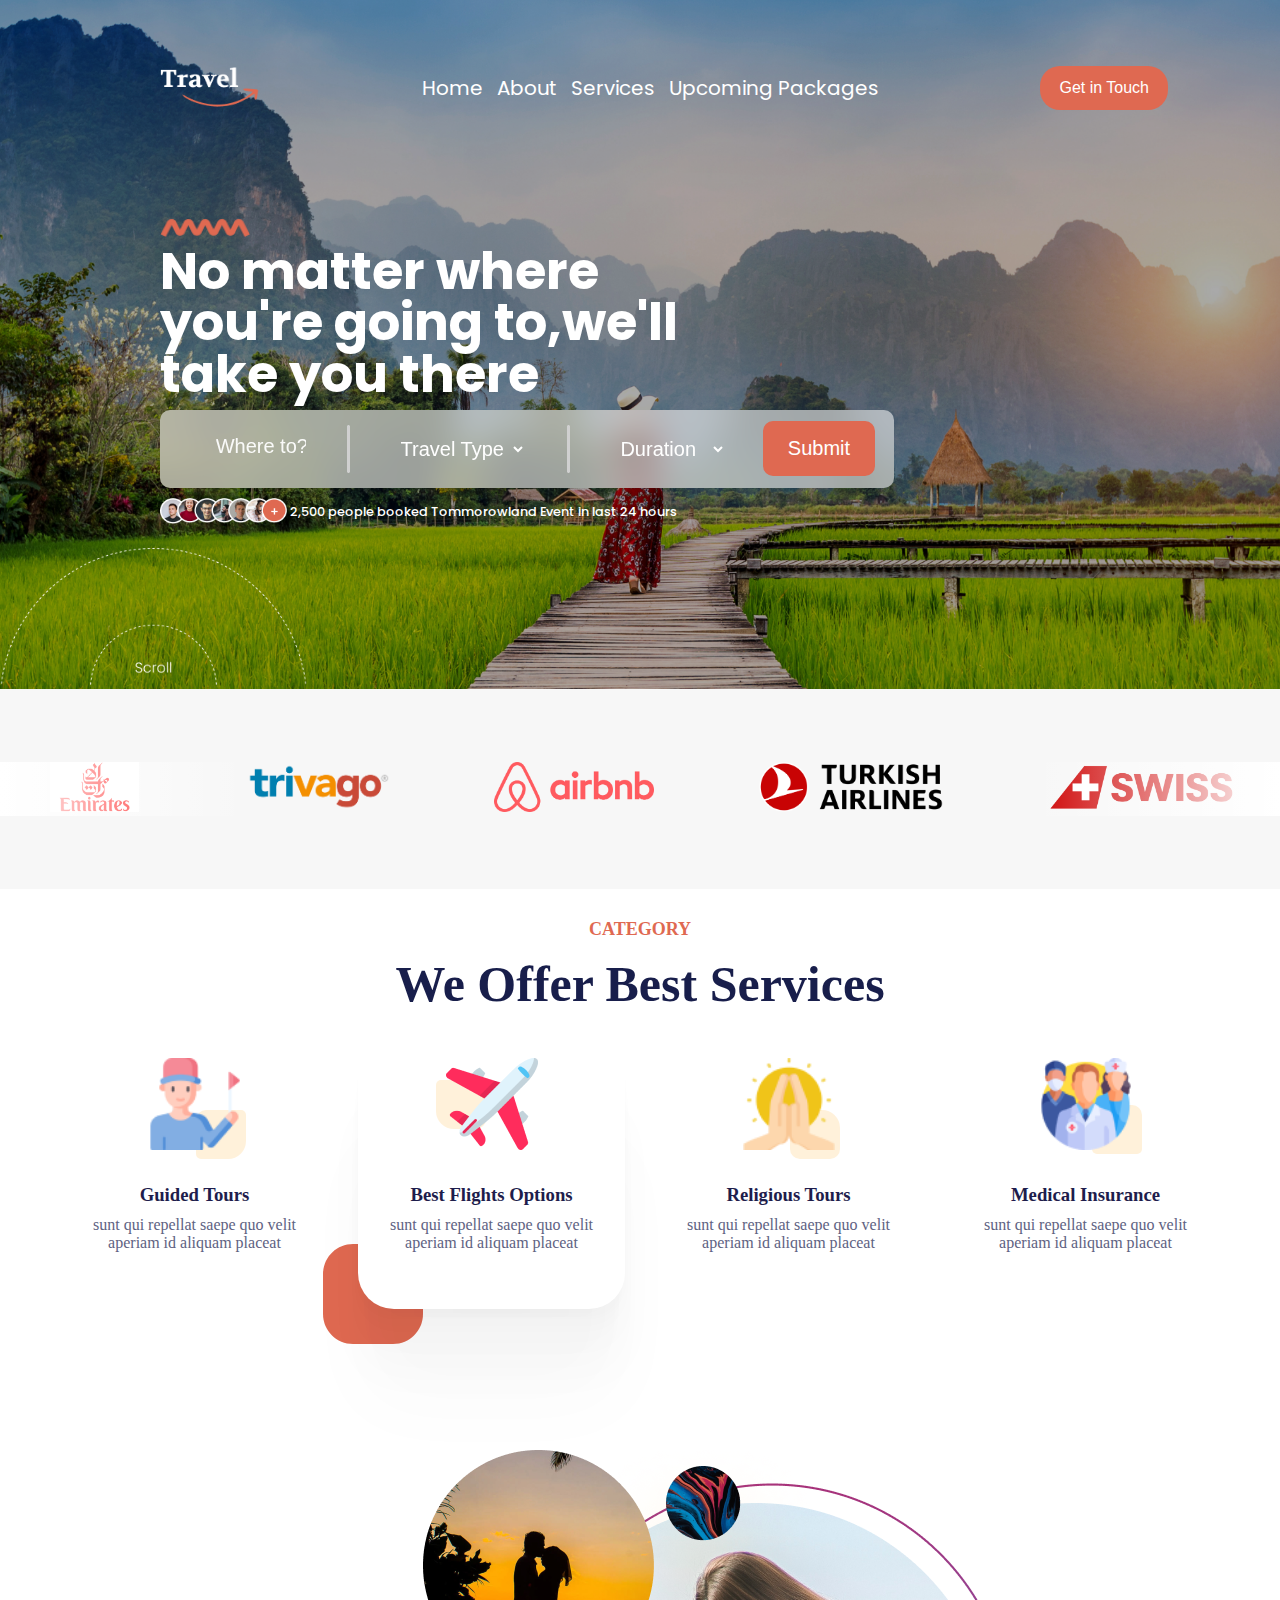
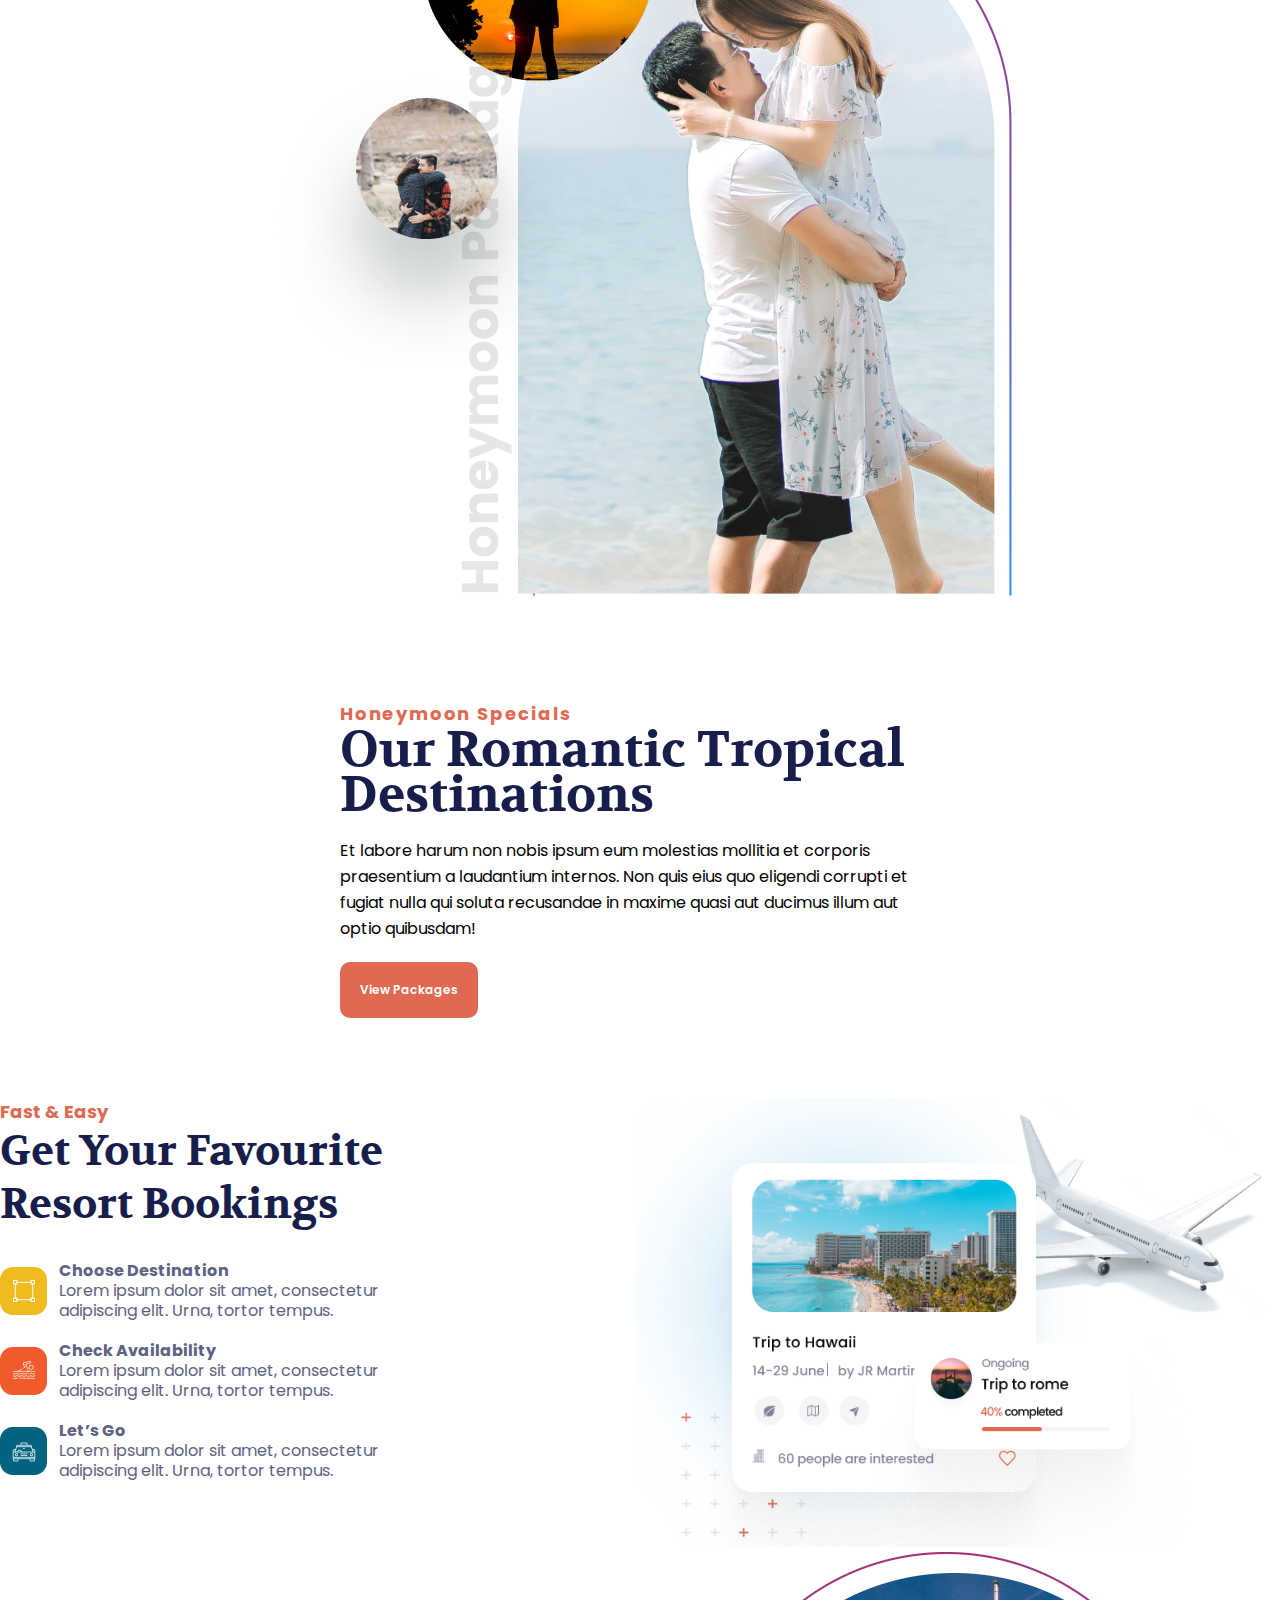
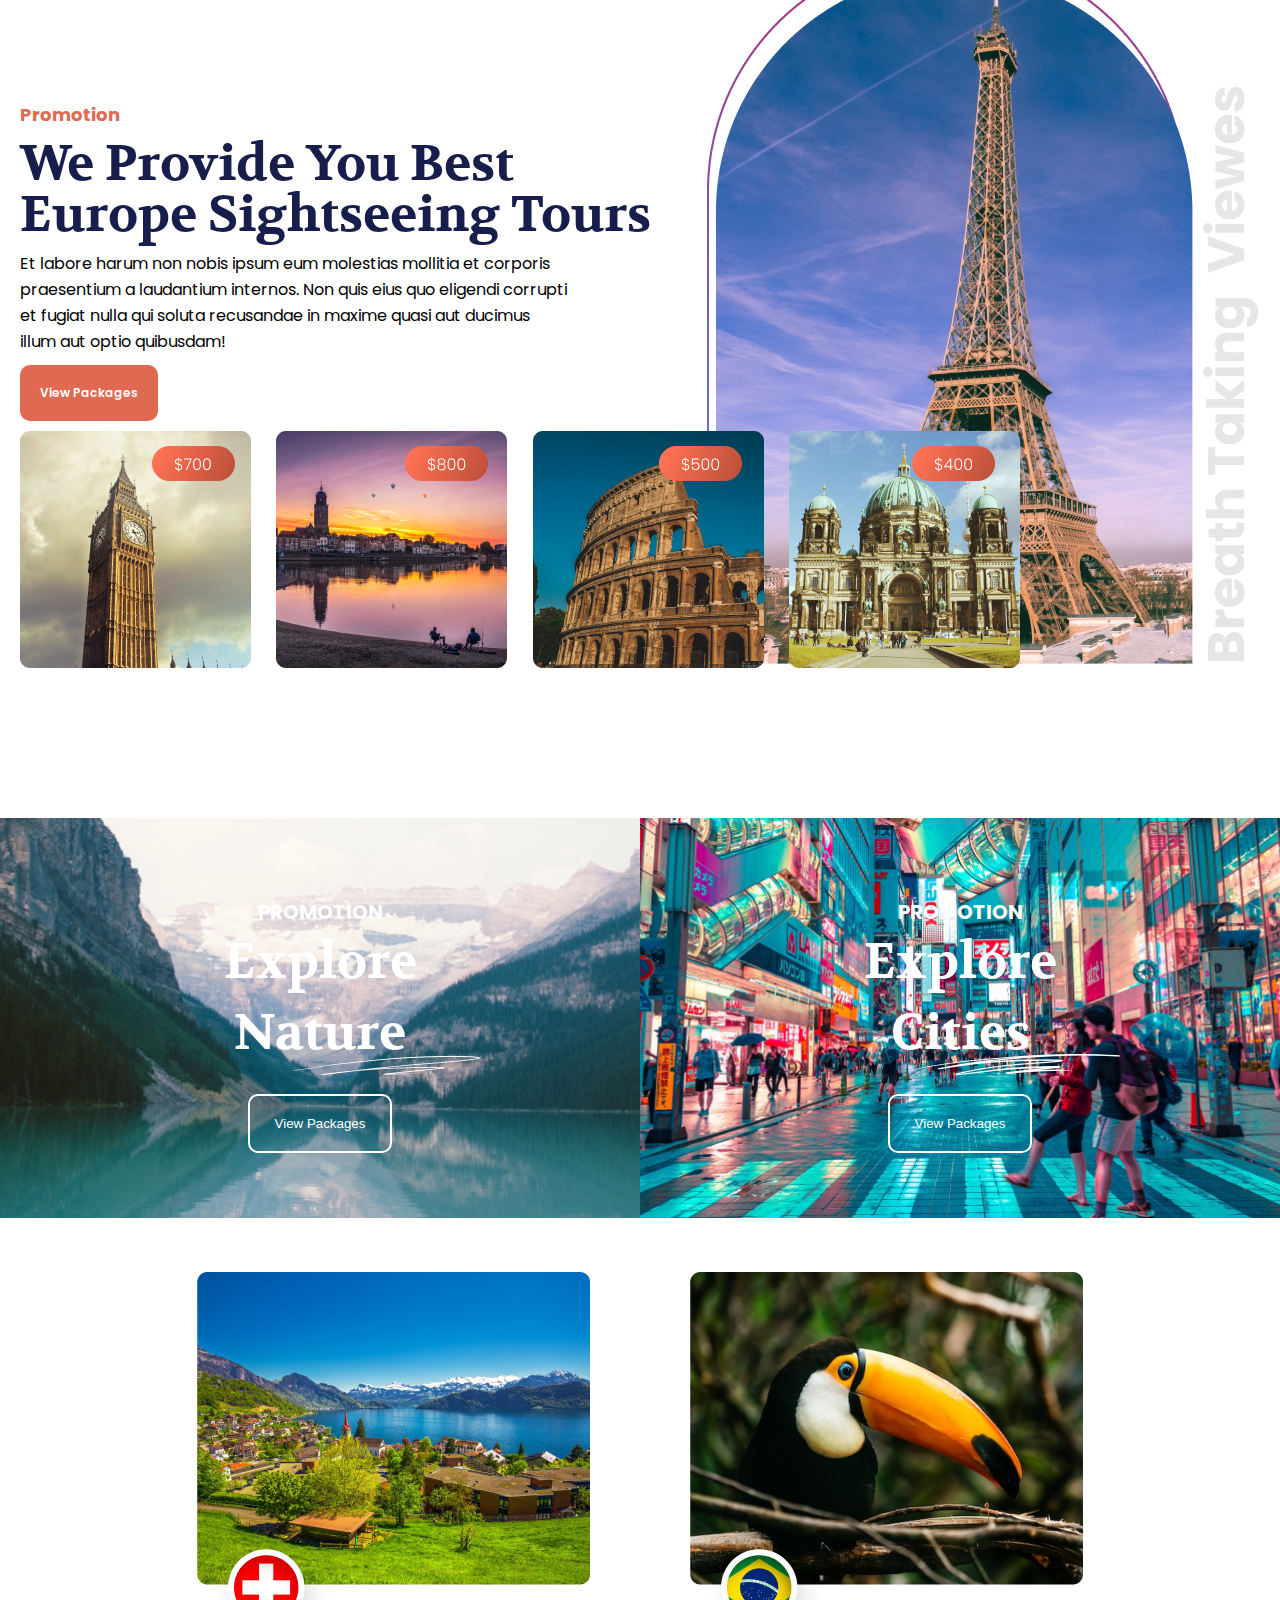
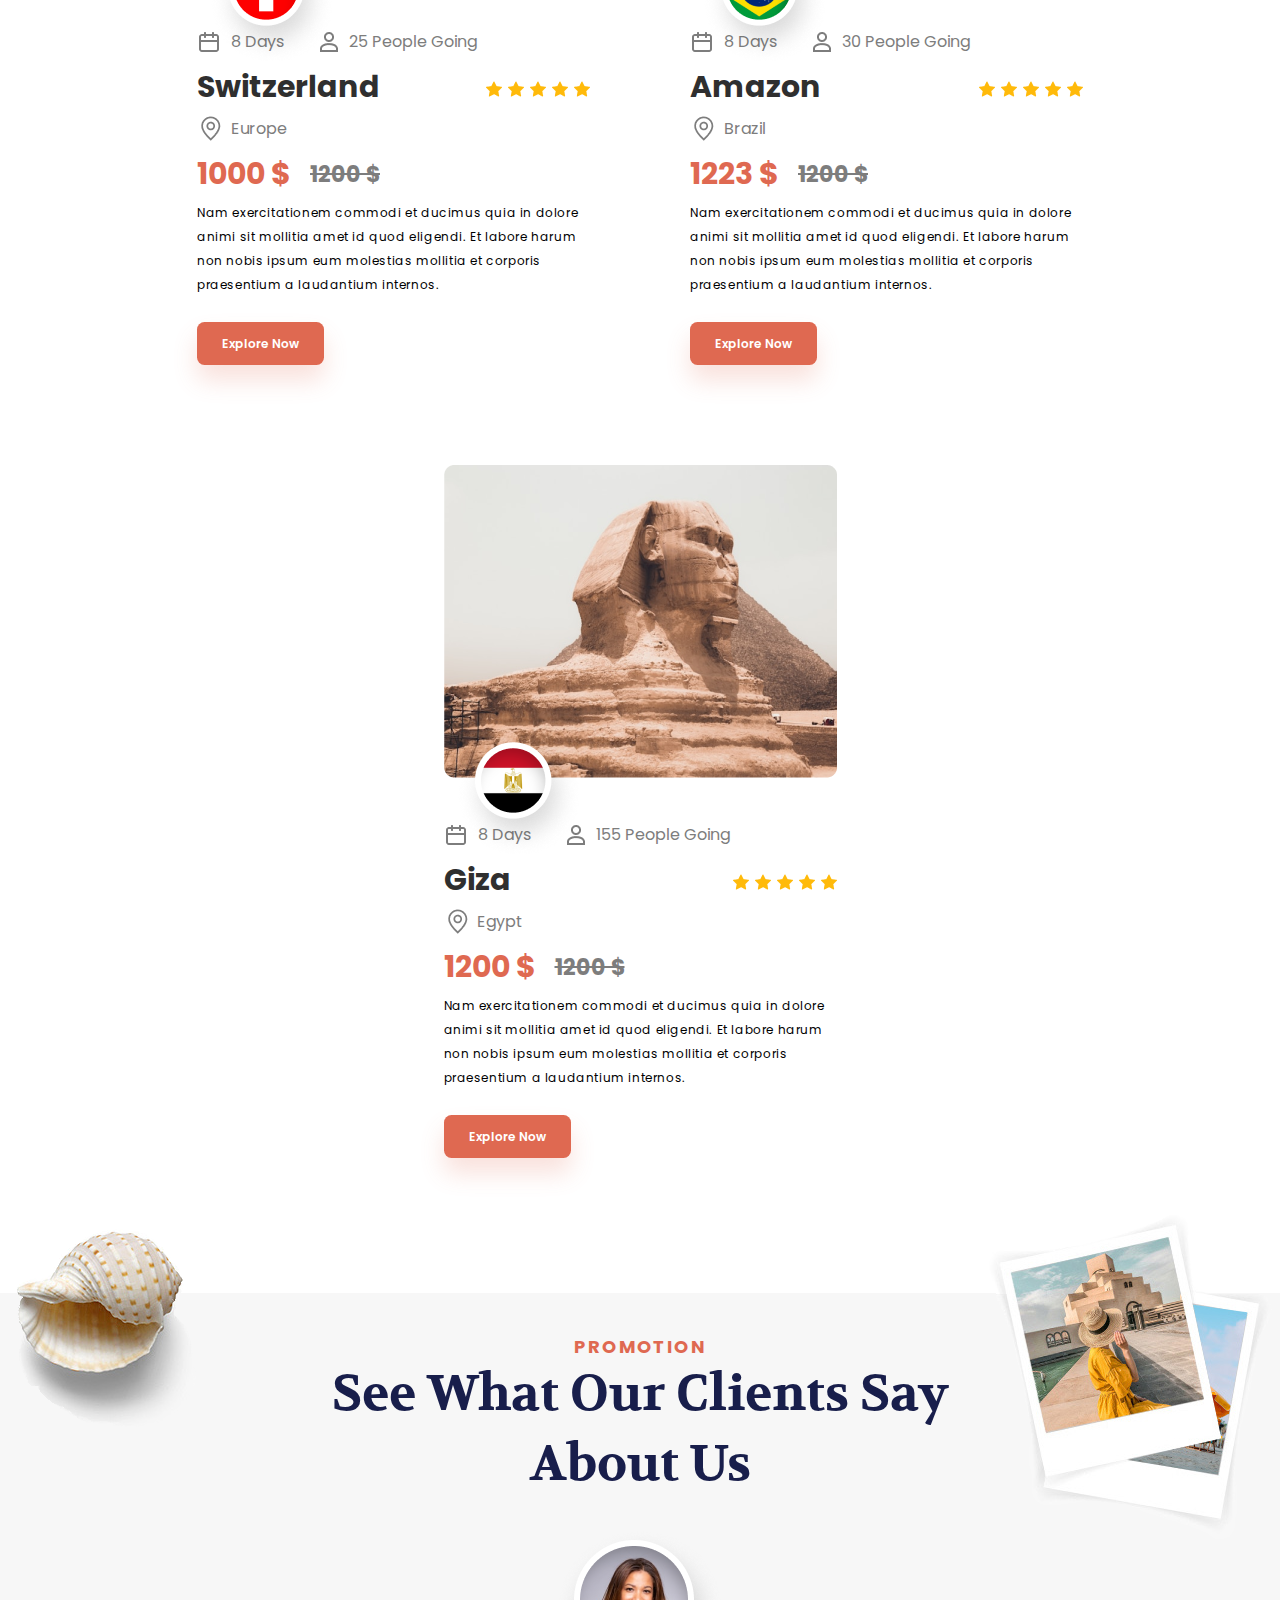
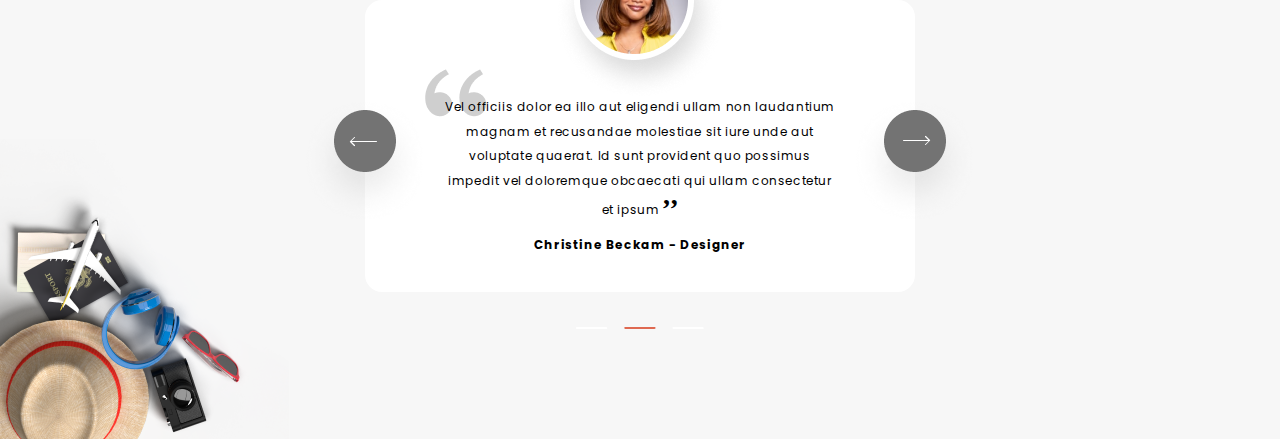
==== commit 2113f94b: ""merge conflict resolved"" ====
--- a/index.html
+++ b/index.html
@@ -87,18 +87,58 @@
   <section class="homepage-partners-section">
     <div class="homepage-partners-container">
       <div class="homepage-partners-images">
-        <img class="partners-image" src="images/partner-logo3.png" alt="partner-logo3" />
-        <img class="partners-image" src="images/partners-logo5.png" alt="partners-logo5" />
-        <img class="partners-image" src="images/partner-logo4.png" alt="partner-logo4" />
-        <img class="partners-image" src="images/partner-logo1.png" alt="partner-logo1" />
-        <img class="partners-image" src="images/partner-logo2.png" alt="partner-logo2" />
+        <img
+          class="partners-image"
+          src="images/partner-logo3.png"
+          alt="partner-logo3"
+        />
+        <img
+          class="partners-image"
+          src="images/partners-logo5.png"
+          alt="partners-logo5"
+        />
+        <img
+          class="partners-image"
+          src="images/partner-logo4.png"
+          alt="partner-logo4"
+        />
+        <img
+          class="partners-image"
+          src="images/partner-logo1.png"
+          alt="partner-logo1"
+        />
+        <img
+          class="partners-image"
+          src="images/partner-logo2.png"
+          alt="partner-logo2"
+        />
       </div>
       <div class="homepage-partners-images">
-        <img class="partners-image" src="images/partner-logo3.png" alt="partner-logo3" />
-        <img class="partners-image" src="images/partners-logo5.png" alt="partners-logo5" />
-        <img class="partners-image" src="images/partner-logo4.png" alt="partner-logo4" />
-        <img class="partners-image" src="images/partner-logo1.png" alt="partner-logo1" />
-        <img class="partners-image" src="images/partner-logo2.png" alt="partner-logo2" />
+        <img
+          class="partners-image"
+          src="images/partner-logo3.png"
+          alt="partner-logo3"
+        />
+        <img
+          class="partners-image"
+          src="images/partners-logo5.png"
+          alt="partners-logo5"
+        />
+        <img
+          class="partners-image"
+          src="images/partner-logo4.png"
+          alt="partner-logo4"
+        />
+        <img
+          class="partners-image"
+          src="images/partner-logo1.png"
+          alt="partner-logo1"
+        />
+        <img
+          class="partners-image"
+          src="images/partner-logo2.png"
+          alt="partner-logo2"
+        />
       </div>
     </div>
   </section>
@@ -111,7 +151,11 @@
     <div class="best-services-all-cards">
       <div class="best-services-card">
         <div class="services-img-box">
-          <img class="best-services-image" src="images/homepage-services-human.png" alt="" />
+          <img
+            class="best-services-image"
+            src="images/homepage-services-human.png"
+            alt=""
+          />
           <div class="best-services-test-div"></div>
         </div>
         <div>
@@ -122,10 +166,18 @@
         </div>
       </div>
       <div class="best-services-plane-card">
-        <img class="best-services-moon-image" src="images/svg/moon.svg" alt="" />
+        <img
+          class="best-services-moon-image"
+          src="images/svg/moon.svg"
+          alt=""
+        />
         <div class="services-img-box">
           <div class="best-services-plane-and-orange">
-            <img class="best-services-image" src="images/homepage-services-plane.png" alt="" />
+            <img
+              class="best-services-image"
+              src="images/homepage-services-plane.png"
+              alt=""
+            />
           </div>
           <div class="best-services-plane-div"></div>
         </div>
@@ -138,7 +190,11 @@
       </div>
       <div class="best-services-card">
         <div class="services-img-box">
-          <img class="best-services-image" src="images/homepage-services-hands.png" alt="" />
+          <img
+            class="best-services-image"
+            src="images/homepage-services-hands.png"
+            alt=""
+          />
           <div class="best-services-hands-div"></div>
         </div>
         <div>
@@ -150,7 +206,11 @@
       </div>
       <div class="best-services-card">
         <div class="services-img-box">
-          <img class="best-services-image" src="images/homepage-services-medical.png" alt="" />
+          <img
+            class="best-services-image"
+            src="images/homepage-services-medical.png"
+            alt=""
+          />
           <div class="best-services-medical-div"></div>
         </div>
         <div>
@@ -226,6 +286,35 @@
       </div>
     </div>
   </section>
+  <section class="homepage-europe-sightseeing-tours">
+    <div class="hest-container">
+      <div class="hest-text-box">
+        <h4 class="hest-side-heading">Promotion</h4>
+        <h3 class="hest-title">
+          We Provide You Best<br />
+          Europe Sightseeing Tours
+        </h3>
+        <p class="hest-text">
+          Et labore harum non nobis ipsum eum molestias mollitia et corporis
+          <br />
+          praesentium a laudantium internos. Non quis eius quo eligendi
+          corrupti <br />
+          et fugiat nulla qui soluta recusandae in maxime quasi aut ducimus<br />illum
+          aut optio quibusdam!
+        </p>
+        <button class="hest-bttn">View Packages</button>
+      </div>
+      <div class="hest-images-boxes">
+        <img src="images/Destination 1.png" alt="Destination1" />
+        <img src="images/Destination 2.png" alt="Destination2" />
+        <img src="images/Destination 3.png" alt="Destination3" />
+        <img src="images/Destination 4.png" alt="Destination4" />
+      </div>
+      <div class="hest-eyfel-box">
+        <img class="hest-eyfel-img" src="images/Illustration-2.png" alt="Illustration" />
+      </div>
+    </div>
+  </section>
   <!-- homepage-explore-section start -->
   <div class="homepage-explore-section">
     <div class="homepage-explore-section-two-img">
@@ -383,50 +472,48 @@
     </div>
   </div>
   </div>
+  <div class="homepage-testimonial-section-container">
+    <img class="testimonial-section-seashell-img" src="images/testimonial-section-seashell-img.png"
+      alt="testimonial-section-seashell-img" />
+    <img class="testimonial-section-photo-img" src="images/testimonial-section-photo-img.png"
+      alt="testimonial-section-seashell-img" />
+    <img class="testimonial-section-hat-img" src="images/testimonial-section-hat-img.png"
+      alt="testimonial-section-hat-img" />
+
+    <div class="testimonial-section-title-box">
+      <h5 class="testimonial-title-promotion">PROMOTION</h5>
+      <h2 class="testimonial-title-see-what">
+        See What Our Clients Say <br />
+        About Us
+      </h2>
+    </div>
+
+    <div class="testimonial-section-box">
+      <img class="testimonial-section-pp-img" src="images/testimonial-section-box-pp-img.png"
+        alt="testimonial-pp-img" />
+      <img class="testimonial-section-arrow-left-icon" src="images/arrow-leeft-icon.png"
+        alt="testimonial-arrow-left-icon" />
+      <img class="testimonial-section-arrow-right-icon" src="images/arrow-right-icon.png"
+        alt="testimonial-arrow-right-icon" />
+
+      <div class="testimonial-comment-box">
+        <img class="testimonial-section-box-quotes" src="images/testimonial-box-quotes.png"
+          alt="testimonial-box-quotes" />
+        <p class="testimonial-comment-text">
+          Vel officiis dolor ea illo aut eligendi ullam non laudantium <br />
+          magnam et recusandae molestiae sit iure unde aut <br />
+          voluptate quaerat. Id sunt provident quo possimus <br />
+          impedit vel doloremque obcaecati qui ullam consectetur <br />
+          et ipsum <span>,,</span>
+        </p>
+        <h6 class="testimonial-comment-commentator">
+          Christine Beckam - Designer
+        </h6>
+      </div>
+    </div>
+
+    <img class="testimonial-pagination-img" src="images/testimonial-pagination.png" alt="testimonial-pagination-img" />
+  </div>
 </body>
 
-</html>
-<div class="homepage-testimonial-section-container">
-  <img class="testimonial-section-seashell-img" src="images/testimonial-section-seashell-img.png"
-    alt="testimonial-section-seashell-img" />
-  <img class="testimonial-section-photo-img" src="images/testimonial-section-photo-img.png"
-    alt="testimonial-section-seashell-img" />
-  <img class="testimonial-section-hat-img" src="images/testimonial-section-hat-img.png"
-    alt="testimonial-section-hat-img" />
-
-  <div class="testimonial-section-title-box">
-    <h5 class="testimonial-title-promotion">PROMOTION</h5>
-    <h2 class="testimonial-title-see-what">
-      See What Our Clients Say <br />
-      About Us
-    </h2>
-  </div>
-
-  <div class="testimonial-section-box">
-    <img class="testimonial-section-pp-img" src="images/testimonial-section-box-pp-img.png" alt="testimonial-pp-img" />
-    <img class="testimonial-section-arrow-left-icon" src="images/arrow-leeft-icon.png"
-      alt="testimonial-arrow-left-icon" />
-    <img class="testimonial-section-arrow-right-icon" src="images/arrow-right-icon.png"
-      alt="testimonial-arrow-right-icon" />
-
-    <div class="testimonial-comment-box">
-      <img class="testimonial-section-box-quotes" src="images/testimonial-box-quotes.png"
-        alt="testimonial-box-quotes" />
-      <p class="testimonial-comment-text">
-        Vel officiis dolor ea illo aut eligendi ullam non laudantium <br />
-        magnam et recusandae molestiae sit iure unde aut <br />
-        voluptate quaerat. Id sunt provident quo possimus <br />
-        impedit vel doloremque obcaecati qui ullam consectetur <br />
-        et ipsum <span>,,</span>
-      </p>
-      <h6 class="testimonial-comment-commentator">
-        Christine Beckam - Designer
-      </h6>
-    </div>
-  </div>
-
-  <img class="testimonial-pagination-img" src="images/testimonial-pagination.png" alt="testimonial-pagination-img" />
-</div>
-</body>
-
 </html>--- a/styles/index.css
+++ b/styles/index.css
@@ -787,6 +787,7 @@
 }
 
 @media (max-width: 576px) {
+
   .hm-image > img {
     width: 100%;
   }
@@ -877,6 +878,7 @@
 
 .favorites-contexts-image {
   
+ 
   display: flex;
   justify-content: space-between;
   align-items: center;
@@ -1018,6 +1020,72 @@
 }
 
 
+.homepage-europe-sightseeing-tours{
+  padding: 0 20px;
+  margin: 150px 0px;
+  display: flex;
+  justify-content: center;
+}
+.hest-container{
+  position: relative;
+  max-width: 1500px;
+  flex: 1;
+}
+.hest-text-box{}
+.hest-side-heading{
+  font-size: clamp(16px,4vw,18px);
+  font-family: "Poppins",sans-serif;
+  font-weight: 700;
+  line-height: clamp(24px,4vw,28px);
+  color: #df6951;
+  
+}
+.hest-title{
+  font-family: "Volkhov", sans-serif;
+  font-weight: 700;
+  font-size: clamp(28px,4vw,50px);
+    line-height: clamp(40px,4vw,72px);
+    padding: 10px 0px;
+  color: #181e4b;
+}
+.hest-text{
+  font-family: "Poppins", sans-serif;
+  font-weight: 400;
+  font-size: clamp(12px,4vw,16px);
+    line-height: clamp(16px,4vw,26px);
+  color: #000;
+}
+.hest-bttn{
+  margin: 10px 0px;
+  padding: 15px 20px;
+  border-radius: 10px;
+  background-color: #df6951;
+  color: white;
+  border-style: none;
+  font-family: "Poppins", sans-serif;
+  font-weight: 600;
+  font-size: 12px;
+  line-height: 26px;
+}
+.hest-images-boxes{
+  display: flex;
+  max-width: 1000px;
+  justify-content: space-between;
+  flex-wrap: wrap;
+  gap: 20px;
+}
+
+.hest-eyfel-box{
+  position: absolute;
+  bottom: 0px;
+  right: 0px;
+  z-index: -1;
+}
+.hest-eyfel-img{
+  width: 100%;
+}
+
+
 .homepage-trending-tour-packages-conteiner {
   padding: 0 20px;
 }
